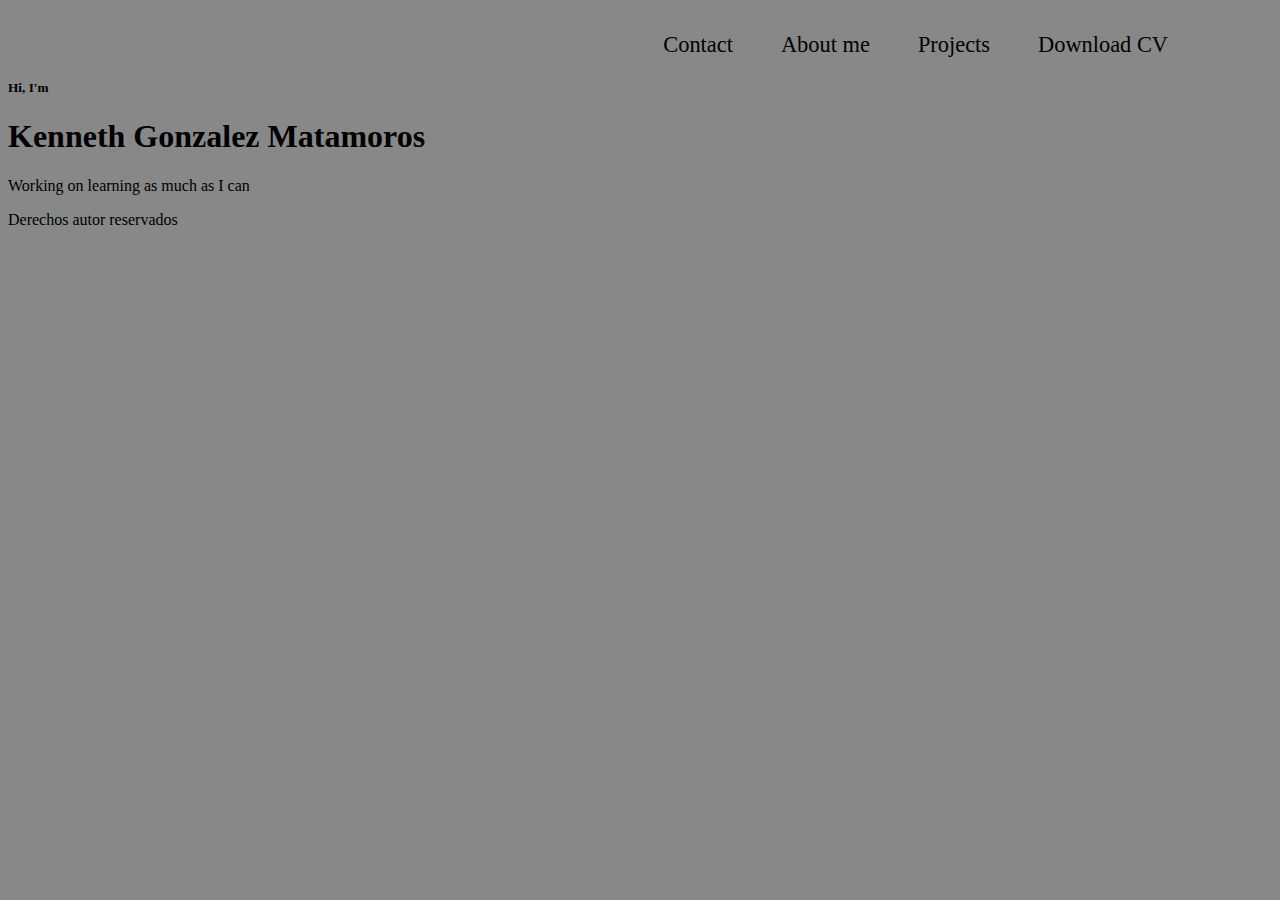
==== Index.html @ 4d4b711d "Creating the nav and ......" ====
<!DOCTYPE html>
<html lang="en">
  <head>
    <meta charset="UTF-8" />
    <meta name="viewport" content="width=device-width, initial-scale=1.0" />
    <title>Portfolio</title>
    <link rel="stylesheet" href="Styles,.css" />
  </head>
  <body>
    <header>
      <nav>
        <ul class="nav__ul">
          <li><a href="">Contact</a></li>
          <li><a href="">About me</a></li>
          <li><a href="">Projects</a></li>
          <li><a href="">Download CV</a></li>
        </ul>
      </nav>
    </header>
    <main>
      <div class="About__me">
        <h5>Hi, I'm</h5>
        <h1>Kenneth Gonzalez Matamoros</h1>
        <p>Working on learning as much as I can</p>
      </div>

      <!-- <div class="Skills">
        <h3>Skills</h3>
        <p>
          Lorem ipsum, dolor sit amet consectetur adipisicing elit. Excepturi
          atque quas pariatur deleniti obcaecati eveniet exercitationem,
          veritatis adipisci voluptatibus vero asperiores, harum temporibus
          iusto incidunt saepe, necessitatibus maxime! Quaerat, impedit.
        </p>
      </div>
      <div class="Projects">
        <h3>Projects</h3>
        <p>
          Lorem ipsum dolor sit amet consectetur adipisicing elit. Omnis a qui
          quidem error veritatis debitis recusandae quam. Nesciunt perferendis
          unde cupiditate? Praesentium voluptatibus, aliquam soluta nulla amet
          repellat reprehenderit eos.
        </p>
      </div> -->
    </main>

    <footer>
      <p>Derechos autor reservados</p>
    </footer>
  </body>
</html>
---- Styles,.css ----
body {
  background-color: #888;
  min-width: 80em;
}

nav {
  margin: 2em 10em 0 0;
}
ul {
  display: flex;
  gap: 3em;
  width: 100%;
  justify-content: end;
}
li {
  list-style: none;
  font-size: 1.4em;
}

a {
  text-decoration: none;
  color: black;
}
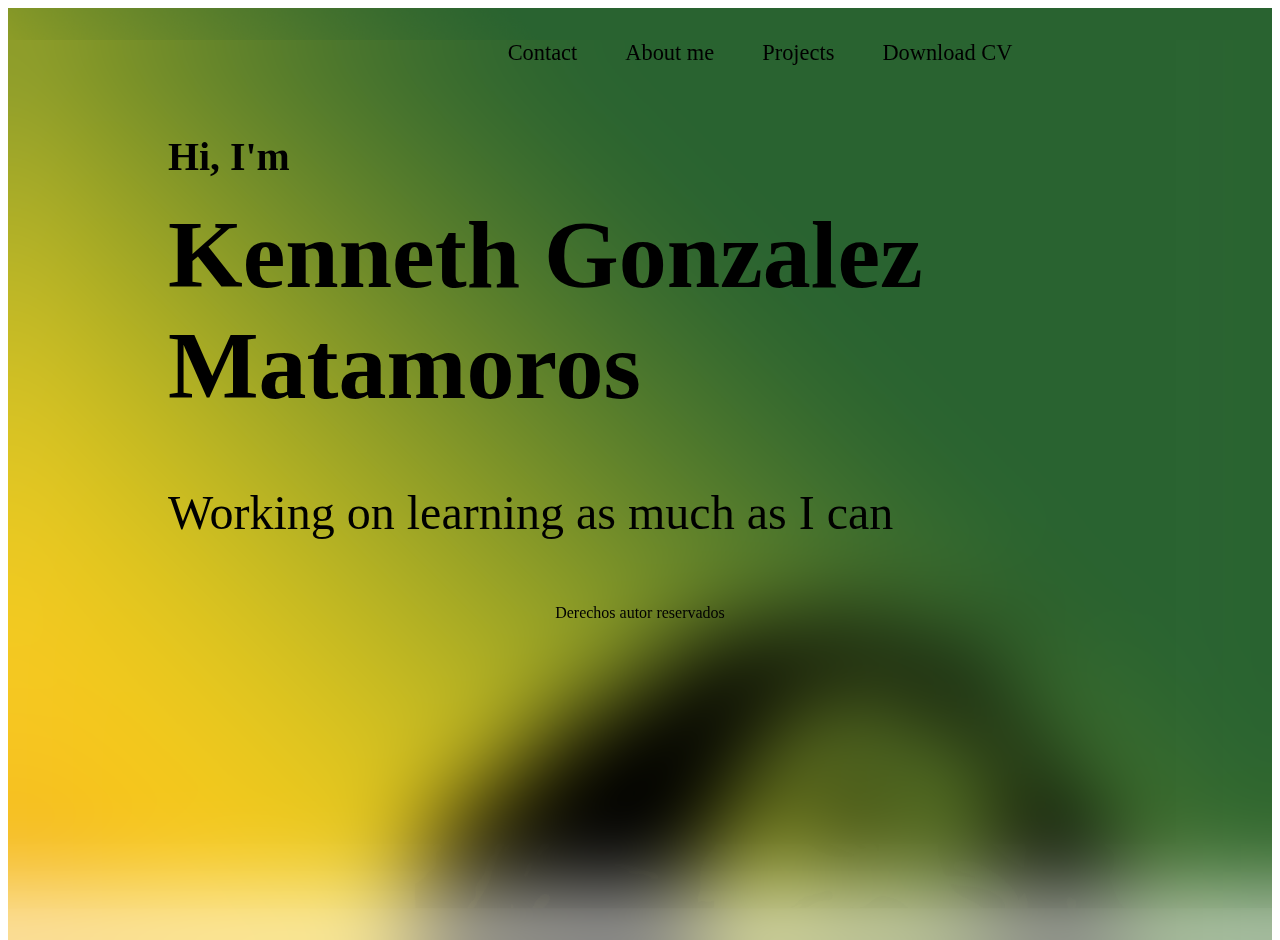
==== commit e2d4973e: "Testing back-grounds" ====
--- a/Index.html
+++ b/Index.html
@@ -7,24 +7,26 @@
     <link rel="stylesheet" href="Styles,.css" />
   </head>
   <body>
-    <header>
-      <nav>
-        <ul class="nav__ul">
-          <li><a href="">Contact</a></li>
-          <li><a href="">About me</a></li>
-          <li><a href="">Projects</a></li>
-          <li><a href="">Download CV</a></li>
-        </ul>
-      </nav>
-    </header>
-    <main>
-      <div class="About__me">
-        <h5>Hi, I'm</h5>
-        <h1>Kenneth Gonzalez Matamoros</h1>
-        <p>Working on learning as much as I can</p>
-      </div>
+    <div class="Back__ground">
+      <div class="Back__ground--Blur">
+        <header>
+          <nav>
+            <ul class="nav__ul">
+              <li><a href="">Contact</a></li>
+              <li><a href="">About me</a></li>
+              <li><a href="">Projects</a></li>
+              <li><a href="">Download CV</a></li>
+            </ul>
+          </nav>
+        </header>
+        <main>
+          <div class="About__me">
+            <h5>Hi, I'm</h5>
+            <h1>Kenneth Gonzalez <br />Matamoros</h1>
+            <p>Working on learning as much as I can</p>
+          </div>
 
-      <!-- <div class="Skills">
+          <!-- <div class="Skills">
         <h3>Skills</h3>
         <p>
           Lorem ipsum, dolor sit amet consectetur adipisicing elit. Excepturi
@@ -42,10 +44,12 @@
           repellat reprehenderit eos.
         </p>
       </div> -->
-    </main>
+        </main>
 
-    <footer>
-      <p>Derechos autor reservados</p>
-    </footer>
+        <footer>
+          <p>Derechos autor reservados</p>
+        </footer>
+      </div>
+    </div>
   </body>
 </html>
--- a/Styles,.css
+++ b/Styles,.css
@@ -1,8 +1,28 @@
 body {
-  background-color: #888;
-  min-width: 80em;
+  min-width: 55em;
+  display: flex;
+  flex-direction: column;
+  min-height: 100vh;
+  display: grid;
+  grid-template-rows: 100px 3fr 1fr 1fr;
 }
 
+/* BACKGROUND */
+
+.Back__ground {
+  width: 100%;
+  height: 100vh;
+  position: relative;
+  background: url("Imagenes/FondoBobMarley.png") no-repeat, center;
+  background-size: cover;
+}
+
+.Back__ground--Blur {
+  width: 100%;
+  height: 100vh;
+  backdrop-filter: blur(3rem);
+}
+/* ----------------NAV-------------- */
 nav {
   margin: 2em 10em 0 0;
 }
@@ -10,7 +30,8 @@
   display: flex;
   gap: 3em;
   width: 100%;
-  justify-content: end;
+  justify-content: center;
+  margin: 0 0 0 10em;
 }
 li {
   list-style: none;
@@ -21,3 +42,30 @@
   text-decoration: none;
   color: black;
 }
+
+/* ------------------MAIN-------------- */
+
+main {
+  display: flex;
+  align-items: center;
+  margin-left: 10em;
+}
+/* ----------------ABOUT ME--------------------- */
+
+.About__me {
+  font-size: 3em;
+}
+
+h1 {
+  margin-right: 2em;
+  margin-top: 0.2em;
+}
+h5 {
+  margin-bottom: 0;
+}
+
+/* ----------------FOOTER-------------- */
+footer {
+  margin-top: auto;
+  text-align: center;
+}
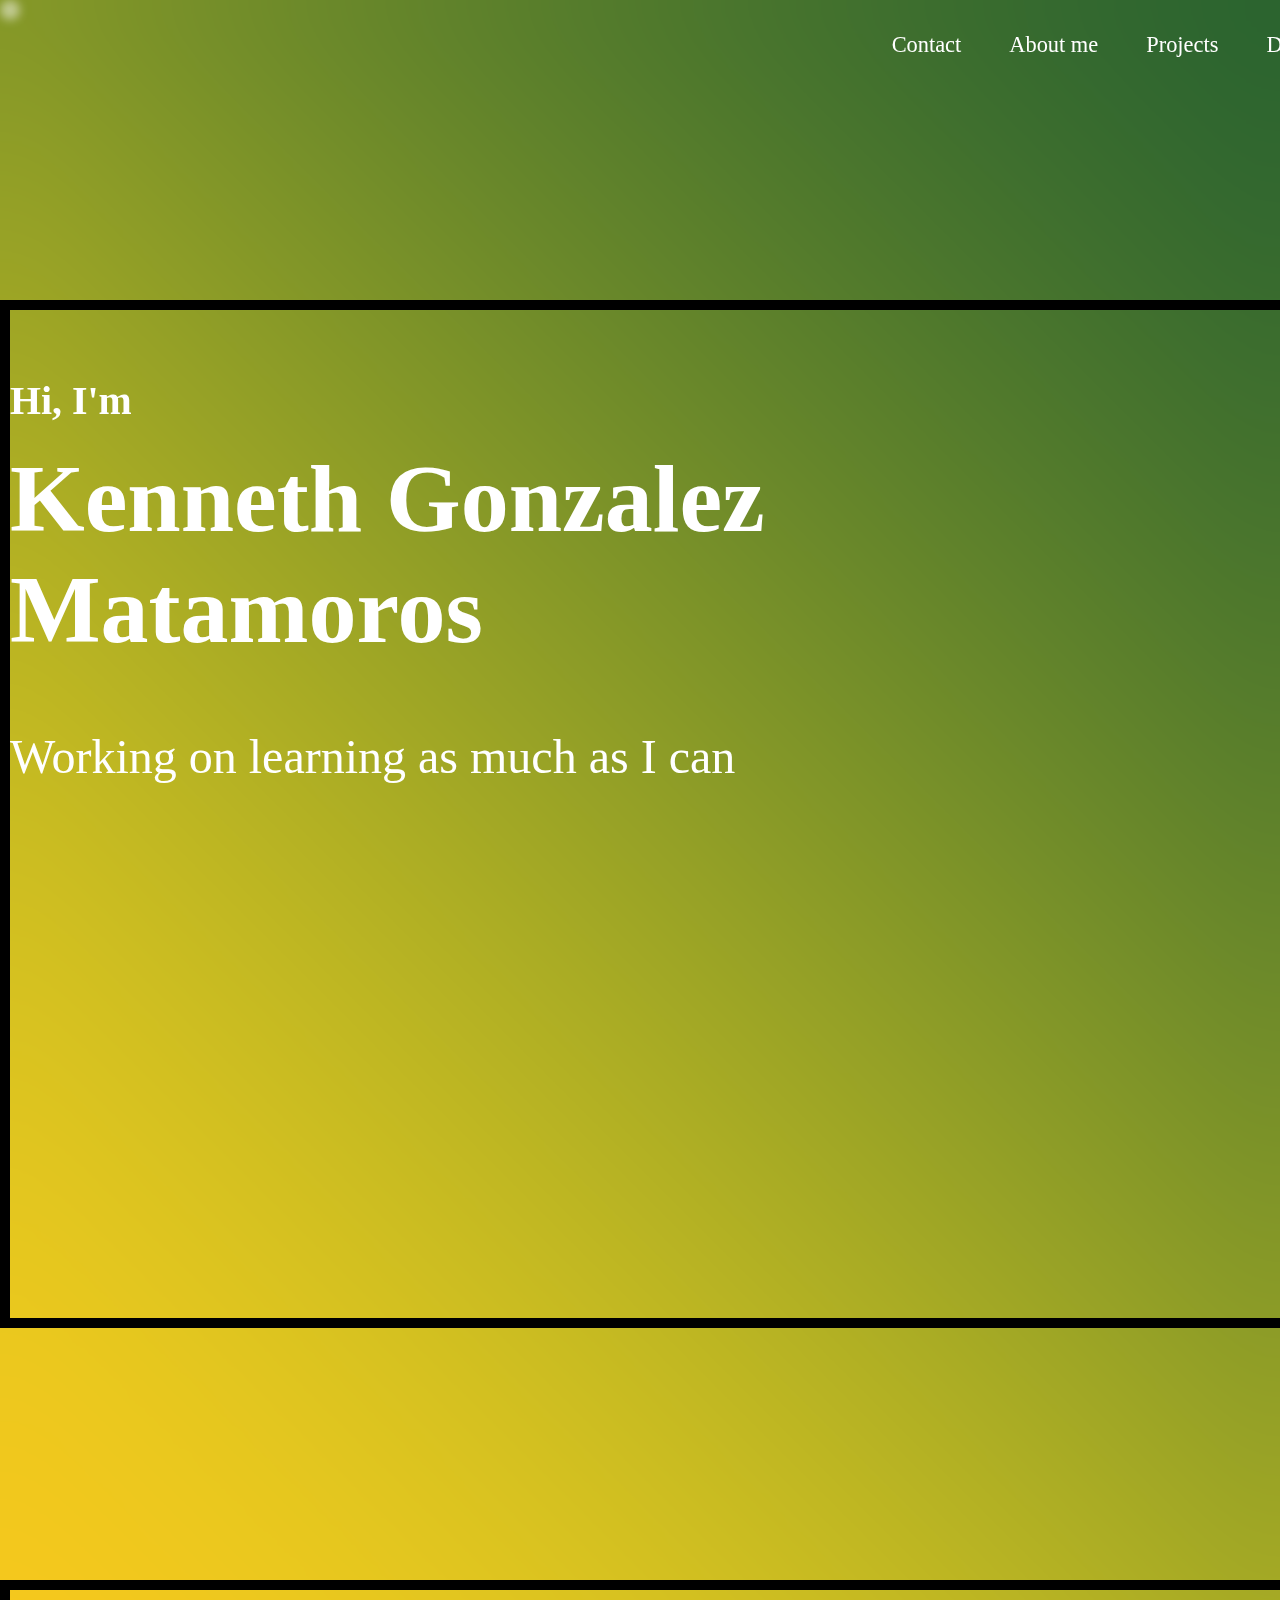
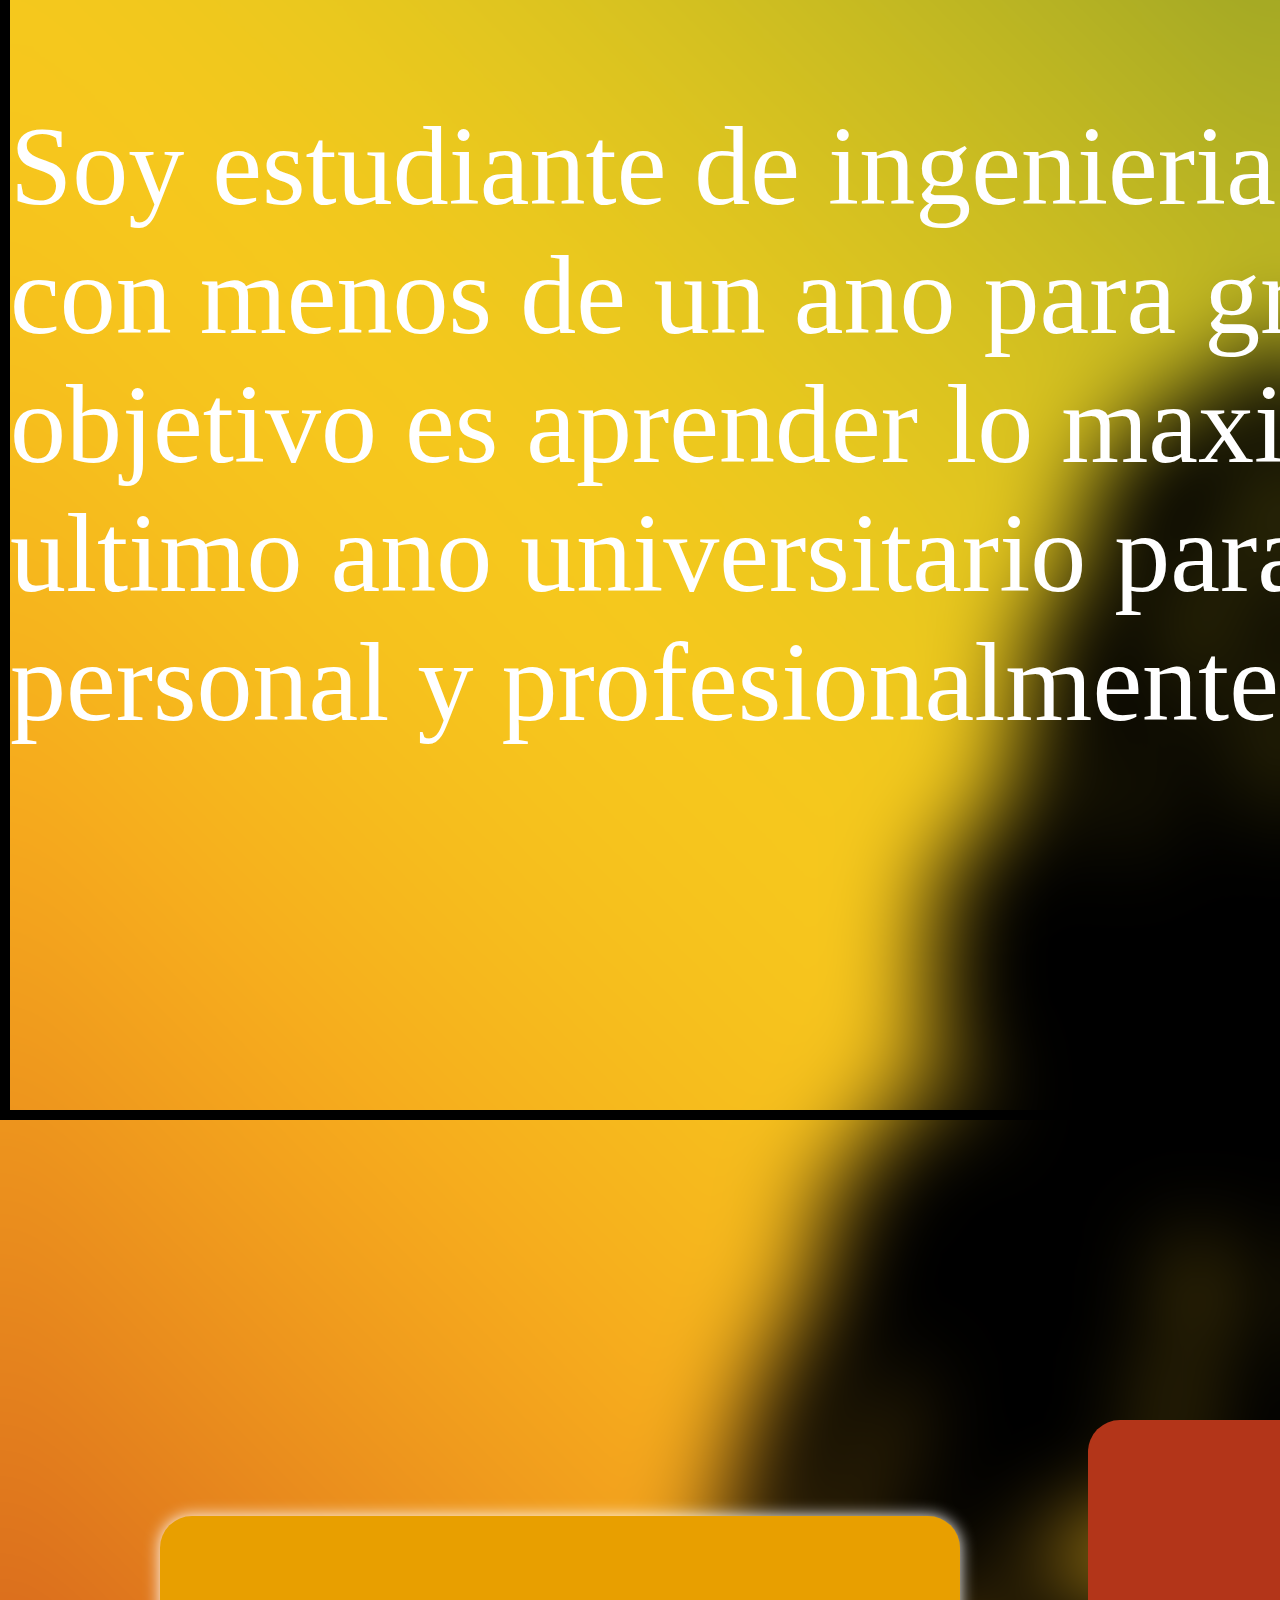
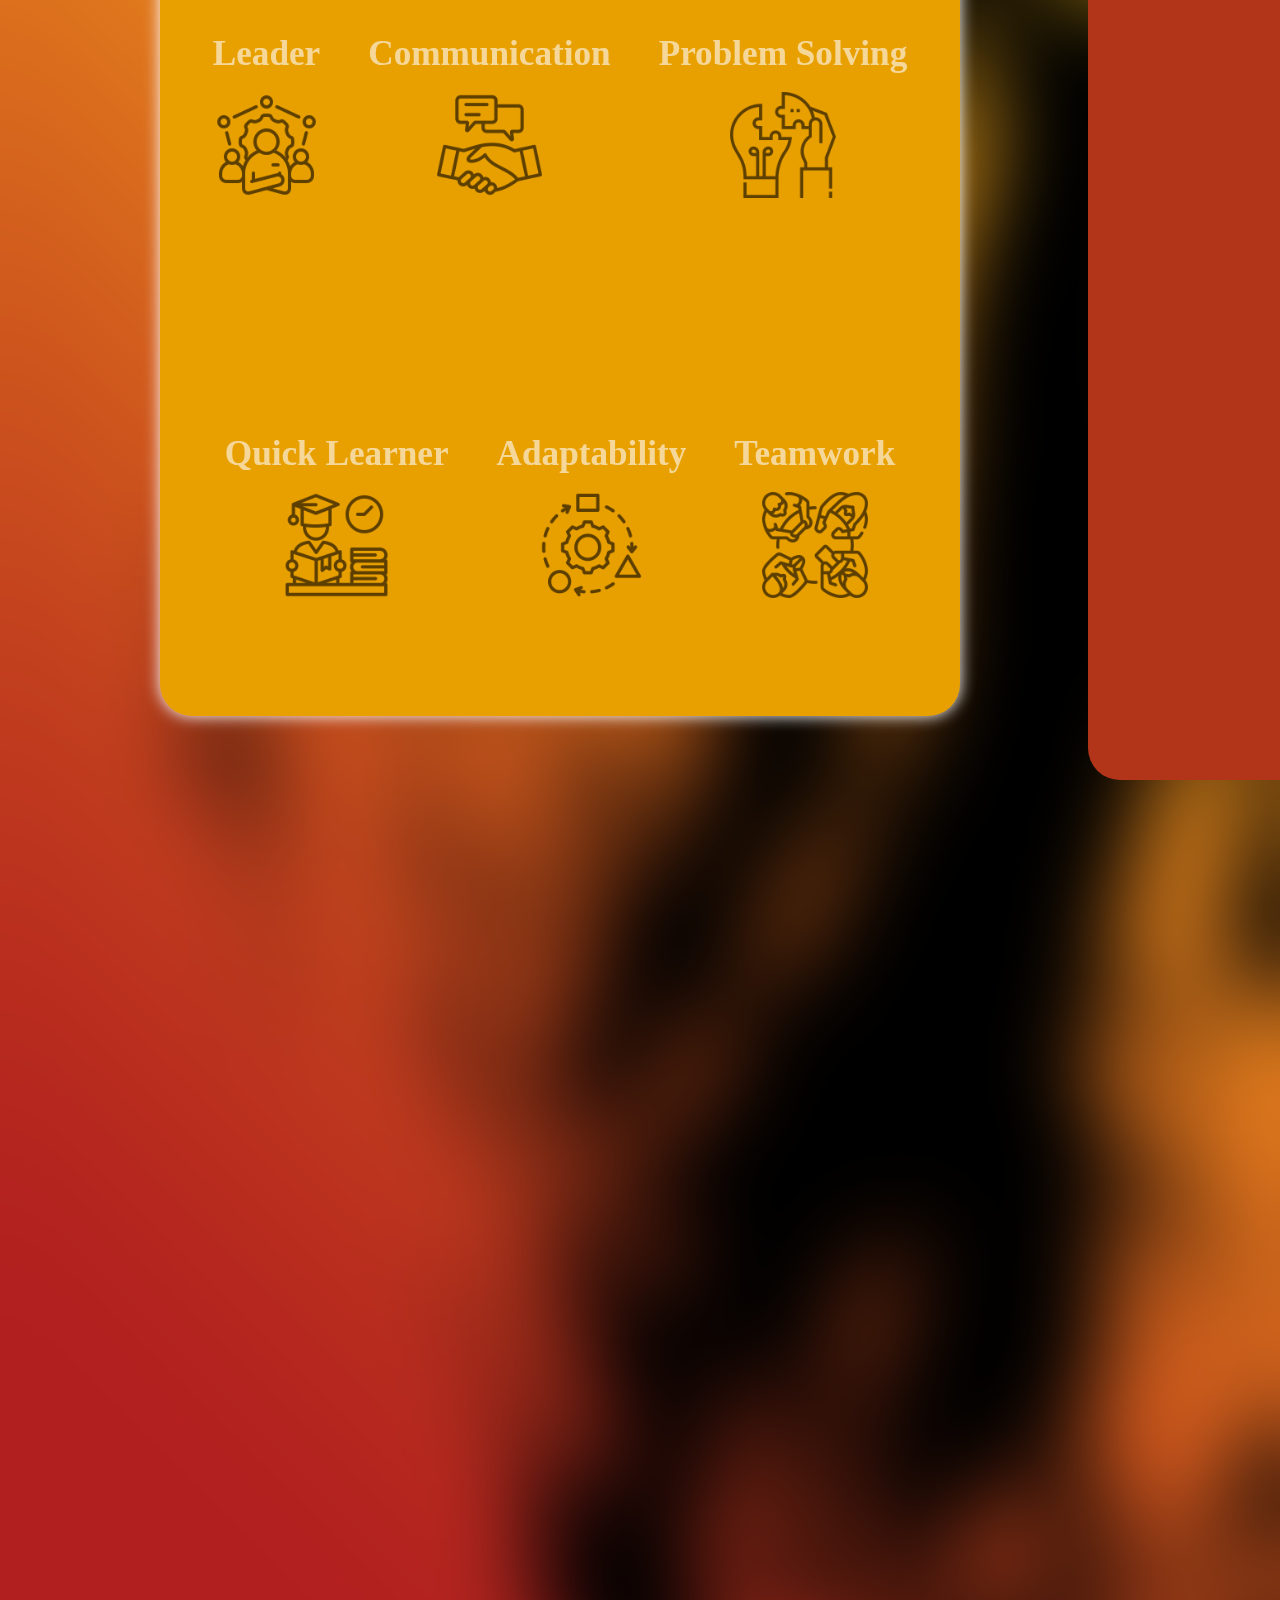
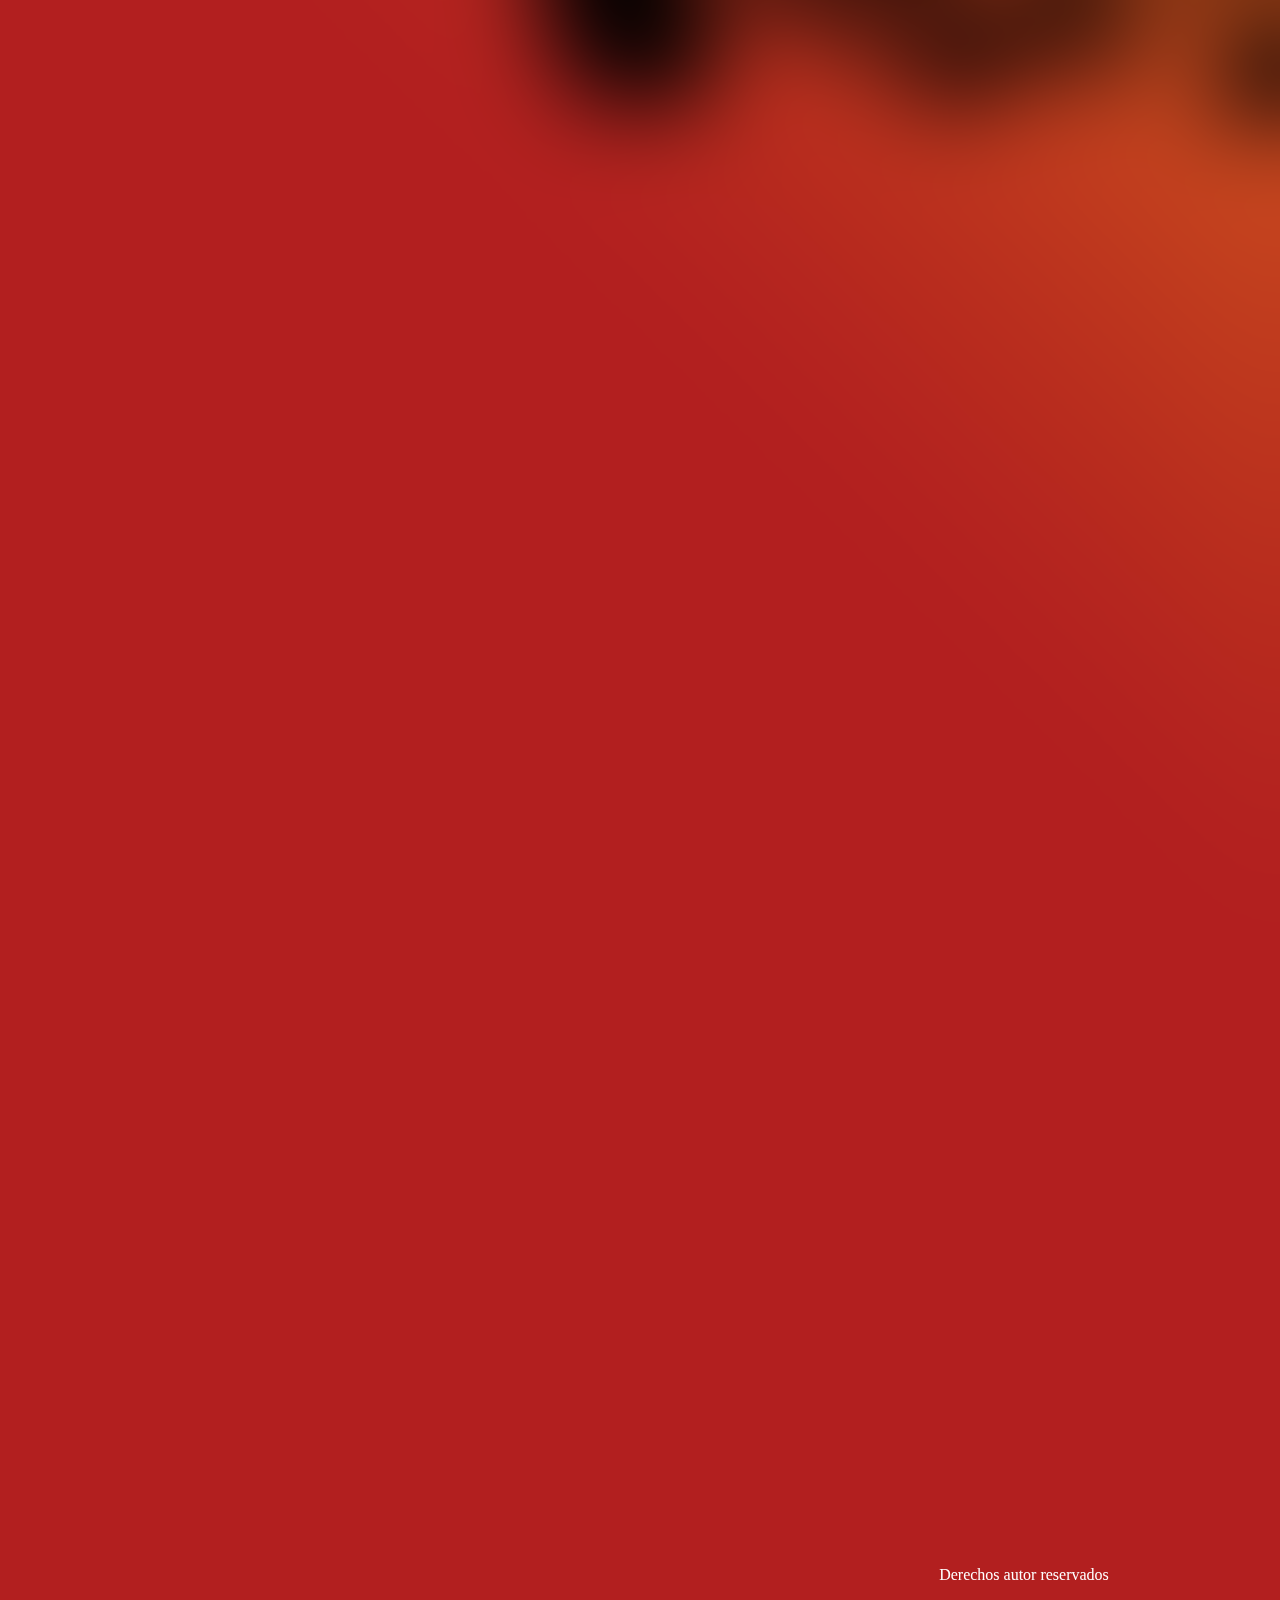
==== commit 801f2547: "Some style" ====
--- a/Index.html
+++ b/Index.html
@@ -5,6 +5,7 @@
     <meta name="viewport" content="width=device-width, initial-scale=1.0" />
     <title>Portfolio</title>
     <link rel="stylesheet" href="Styles,.css" />
+    <script src="Script.Js"></script>
   </head>
   <body>
     <div class="Back__ground">
@@ -19,37 +20,68 @@
             </ul>
           </nav>
         </header>
-        <main>
+        <section class="About__me--section">
           <div class="About__me">
             <h5>Hi, I'm</h5>
             <h1>Kenneth Gonzalez <br />Matamoros</h1>
             <p>Working on learning as much as I can</p>
           </div>
+        </section>
+        <section class="Description__section">
+          <div class="Description">
+            <p>
+              Soy estudiante de ingenieria en informarica con menos de un ano
+              para graduarme. Mi objetivo es aprender lo maximo posible este
+              ultimo ano universitario para poder crecer personal y
+              profesionalmente
+            </p>
+          </div>
+        </section>
 
-          <!-- <div class="Skills">
-        <h3>Skills</h3>
-        <p>
-          Lorem ipsum, dolor sit amet consectetur adipisicing elit. Excepturi
-          atque quas pariatur deleniti obcaecati eveniet exercitationem,
-          veritatis adipisci voluptatibus vero asperiores, harum temporibus
-          iusto incidunt saepe, necessitatibus maxime! Quaerat, impedit.
-        </p>
-      </div>
-      <div class="Projects">
-        <h3>Projects</h3>
-        <p>
-          Lorem ipsum dolor sit amet consectetur adipisicing elit. Omnis a qui
-          quidem error veritatis debitis recusandae quam. Nesciunt perferendis
-          unde cupiditate? Praesentium voluptatibus, aliquam soluta nulla amet
-          repellat reprehenderit eos.
-        </p>
-      </div> -->
-        </main>
+        <section class="Skills__section">
+          <div class="Soft__skills">
+            <ul>
+              <li>Leader <img src="/Imagenes/team-leader.png" alt="" /></li>
+              <li>
+                Communication <img src="Imagenes/negotiation.png" alt="" />
+              </li>
+              <li>
+                Problem Solving
+                <img src="Imagenes/problem-solving-skills.png" alt="" />
+              </li>
+            </ul>
+            <ul>
+              <li>
+                Quick Learner <img src="Imagenes/undergraduate.png" alt="" />
+              </li>
+              <li>Adaptability <img src="Imagenes/adaptation.png" alt="" /></li>
+              <li>Teamwork <img src="Imagenes/meeting.png" alt="" /></li>
+            </ul>
+          </div>
+          <div class="Hard__skills">
+            <ul>
+              <li></li>
+              <li></li>
+              <li></li>
+              <li></li>
+              <li></li>
+              <li></li>
+              <li></li>
+              <li></li>
+              <li></li>
+              <li></li>
+            </ul>
+          </div>
+        </section>
 
         <footer>
           <p>Derechos autor reservados</p>
         </footer>
       </div>
     </div>
+    <body>
+      <!-- Otros elementos de tu página -->
+      <div id="blurPointer"></div>
+    </body>
   </body>
 </html>
--- a/Styles,.css
+++ b/Styles,.css
@@ -1,26 +1,39 @@
+
 body {
-  min-width: 55em;
   display: flex;
   flex-direction: column;
+  min-width: 55em;
   min-height: 100vh;
-  display: grid;
-  grid-template-rows: 100px 3fr 1fr 1fr;
+  overflow-x: hidden;
+  overflow-y: scroll; /* Habilita el scroll vertical */
+  scroll-snap-type: y mandatory; /* Configura el scroll snap */
+  margin: 0;
+  padding: 0;
+  height: 400em;
+}
+*{
+  color: #ffffff;
 }
 
 /* BACKGROUND */
 
 .Back__ground {
+    position: relative;
   width: 100%;
-  height: 100vh;
-  position: relative;
-  background: url("Imagenes/FondoBobMarley.png") no-repeat, center;
+  height: 400em;
+  background: url("Imagenes/FondoBobMarley.png");
   background-size: cover;
 }
 
 .Back__ground--Blur {
+  display: grid;
+  grid-template-rows: 300px 80em 90em 1fr 1fr;
+  position: absolute; 
+  top: 0;
+  left: 0;
   width: 100%;
-  height: 100vh;
-  backdrop-filter: blur(3rem);
+  height: 400em;
+  backdrop-filter: blur(3rem);/
 }
 /* ----------------NAV-------------- */
 nav {
@@ -40,16 +53,113 @@
 
 a {
   text-decoration: none;
-  color: black;
+  color: #ffffff;
 }
 
-/* ------------------MAIN-------------- */
+/* ------------Section about me -------- */
+.About__me--section{
+border: solid 10px black;
+ scroll-snap-align: start; /* Alinea el inicio de cada sección */
+height: 63em;
+}
+/* ---------Section Description ------- */
 
-main {
+.Description__section{
+  font-size: 7em;
+   scroll-snap-align: start; /* Alinea el inicio de cada sección */
+  height: 10em;
+  border: solid 10px black;
+}
+/* ---------Skills Description ------- */
+
+
+
+/* ------SOFT SKILLS */
+.Skills__section{
+display: grid;
+ scroll-snap-align: start; /* Alinea el inicio de cada sección */
+grid-template-columns: 1fr 1fr;
+height: 60em;
+gap: 5em;
+}
+
+.Soft__skills{
+  display: grid;
+  grid-template-rows: 1fr 1fr;
+  background-color: #e89f00;
+  align-items: center;
+  margin: 6em 0 0 10em;
+  border-radius: 2em;
+  width: 50em; 
+  height: 50em;
+  box-shadow: #ffffff 0 0 1em;
+   transition: transform 0.5s ease-in-out, opacity 0.5s ease-in-out; /* Añade la transición */
+}
+.Soft__skills:hover {
+  opacity: 0.6;
+  transform: scale(1.1);
+  transition: 0.5s;
+  text-shadow: #ffffff 0 0 1em;
+}
+
+.Soft__skills ul{
+margin: 0;
+padding: 0;
+
+}
+
+.Soft__skills ul li {
   display: flex;
+  flex-direction: column;
   align-items: center;
-  margin-left: 10em;
+  margin: 0.5em 0; 
+  padding: 0;
+  font-size: 2.2em;
+   transition: transform 0.5s ease-in-out, background-color 0.5s ease-in-out, color 0.5s ease-in-out;
+   opacity: 0.6;
+   font-weight: 600;
 }
+.Soft__skills ul li:hover {
+  color: #ffffff;
+  transition: transform 0.5s ;
+  transform: scale(1.1);
+ opacity: 1;
+}
+
+.Soft__skills ul li img {
+  width: 3em;
+  height: auto; 
+  margin-top: 0.5em; 
+}
+
+.Soft__skills ul li span {
+  transition: color 0.5s ease-in-out;
+}
+
+/* ---------HARDSKILL------- */
+
+.Hard__skills {
+  display: flex;
+  flex-direction: row;
+  background-color:#b33519 ;
+  align-items: center;
+  justify-content: center;
+  margin-left: 3em;
+  border-radius: 2em;
+  width: 60em; /* Ajusta el ancho a 80em */
+  height: 60em; */
+
+
+}
+
+
+.Hard__skills:hover {
+  opacity: 0.6;
+  transform: scale(1.1);
+  transition: 0.5s;
+  text-shadow: #ffffff 0 0 1em;
+}
+
 /* ----------------ABOUT ME--------------------- */
 
 .About__me {
@@ -69,3 +179,18 @@
   margin-top: auto;
   text-align: center;
 }
+
+#blurPointer {
+ position: fixed; /* Cambia a fixed para que siga el cursor */
+  width: 20px;
+  height: 20px;
+  background-color: rgba(255, 255, 255, 0.5); /* Color blanco con opacidad */
+  border-radius: 50%; /* Hace que el div sea una bola */
+  pointer-events: none; /* Permite hacer clic a través del div */
+  filter: blur(5px); /* Aplica el efecto de desenfoque */
+  transition: width 0.2s ease, height 0.2s ease, filter 0.2s ease; /* Transiciones suaves */
+  z-index: 1000; /* Asegúrate de que esté por encima de otros elementos */
+}
+}
+
+
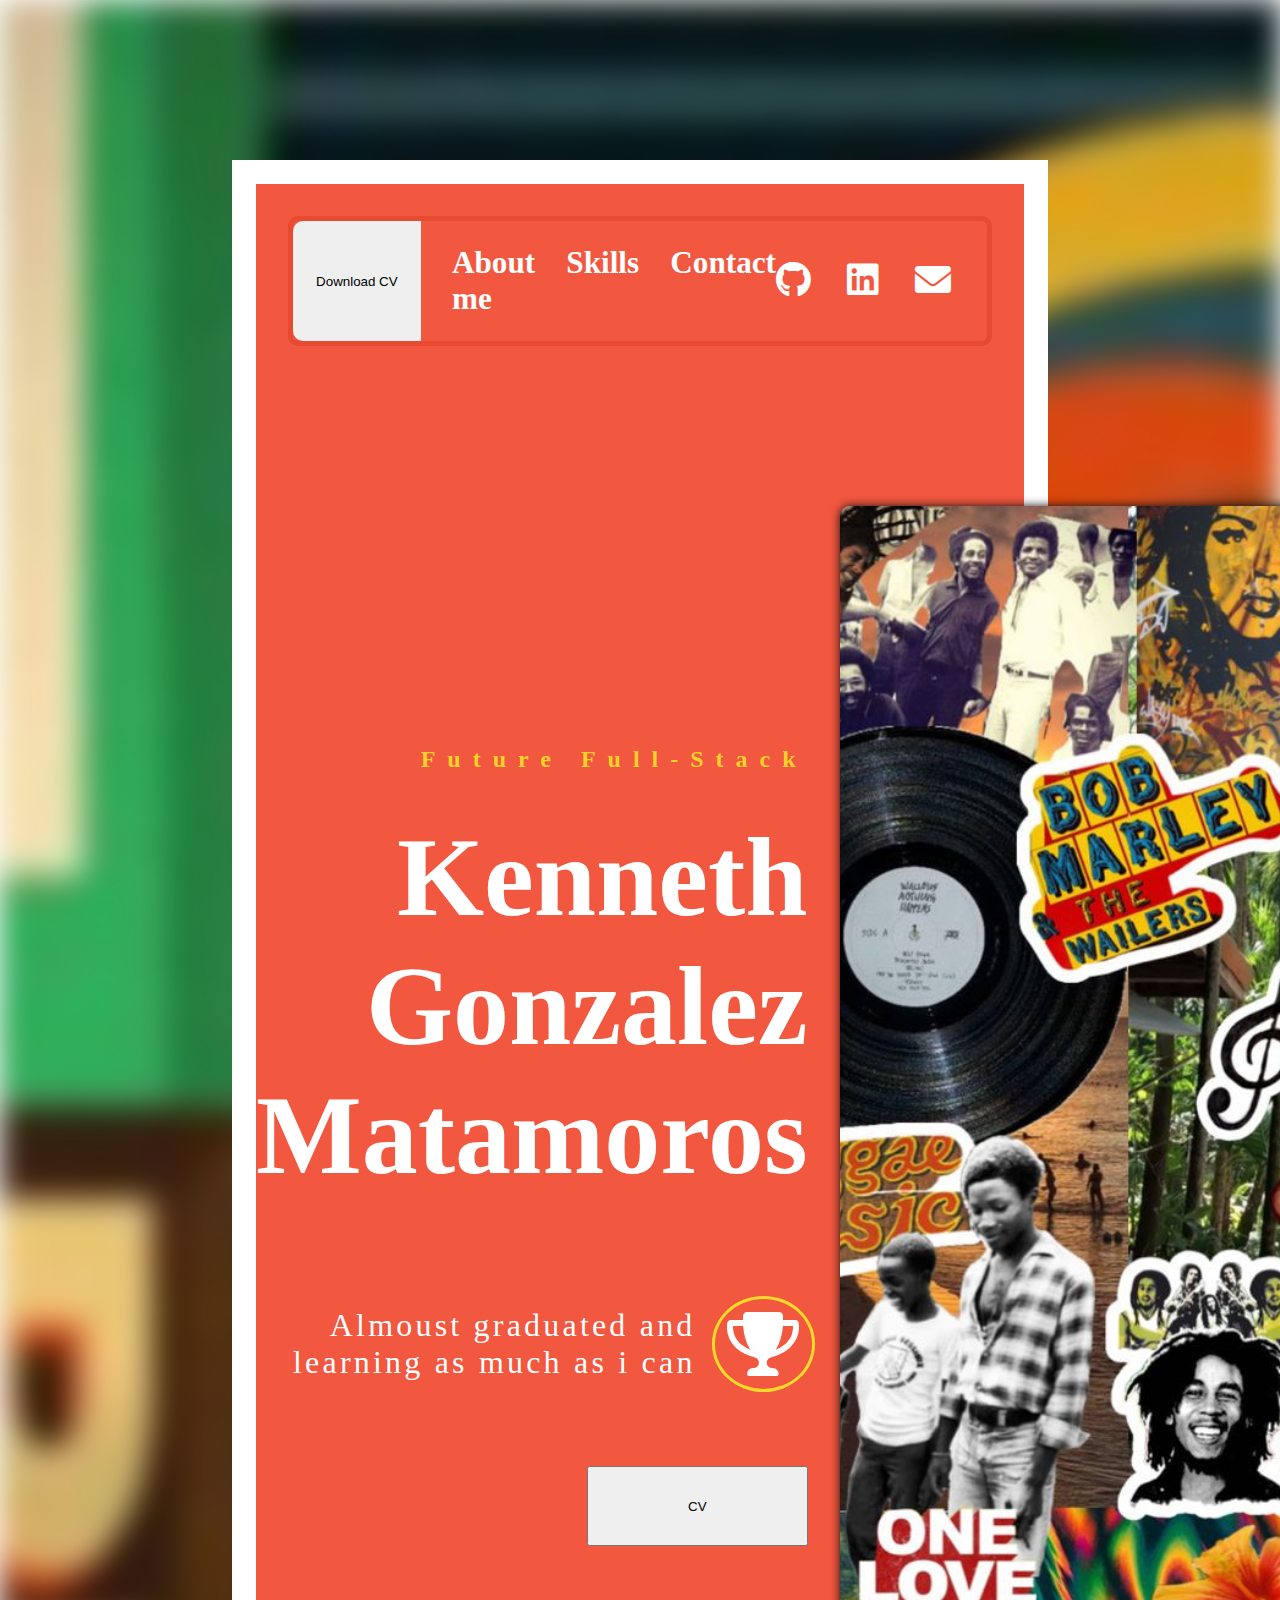
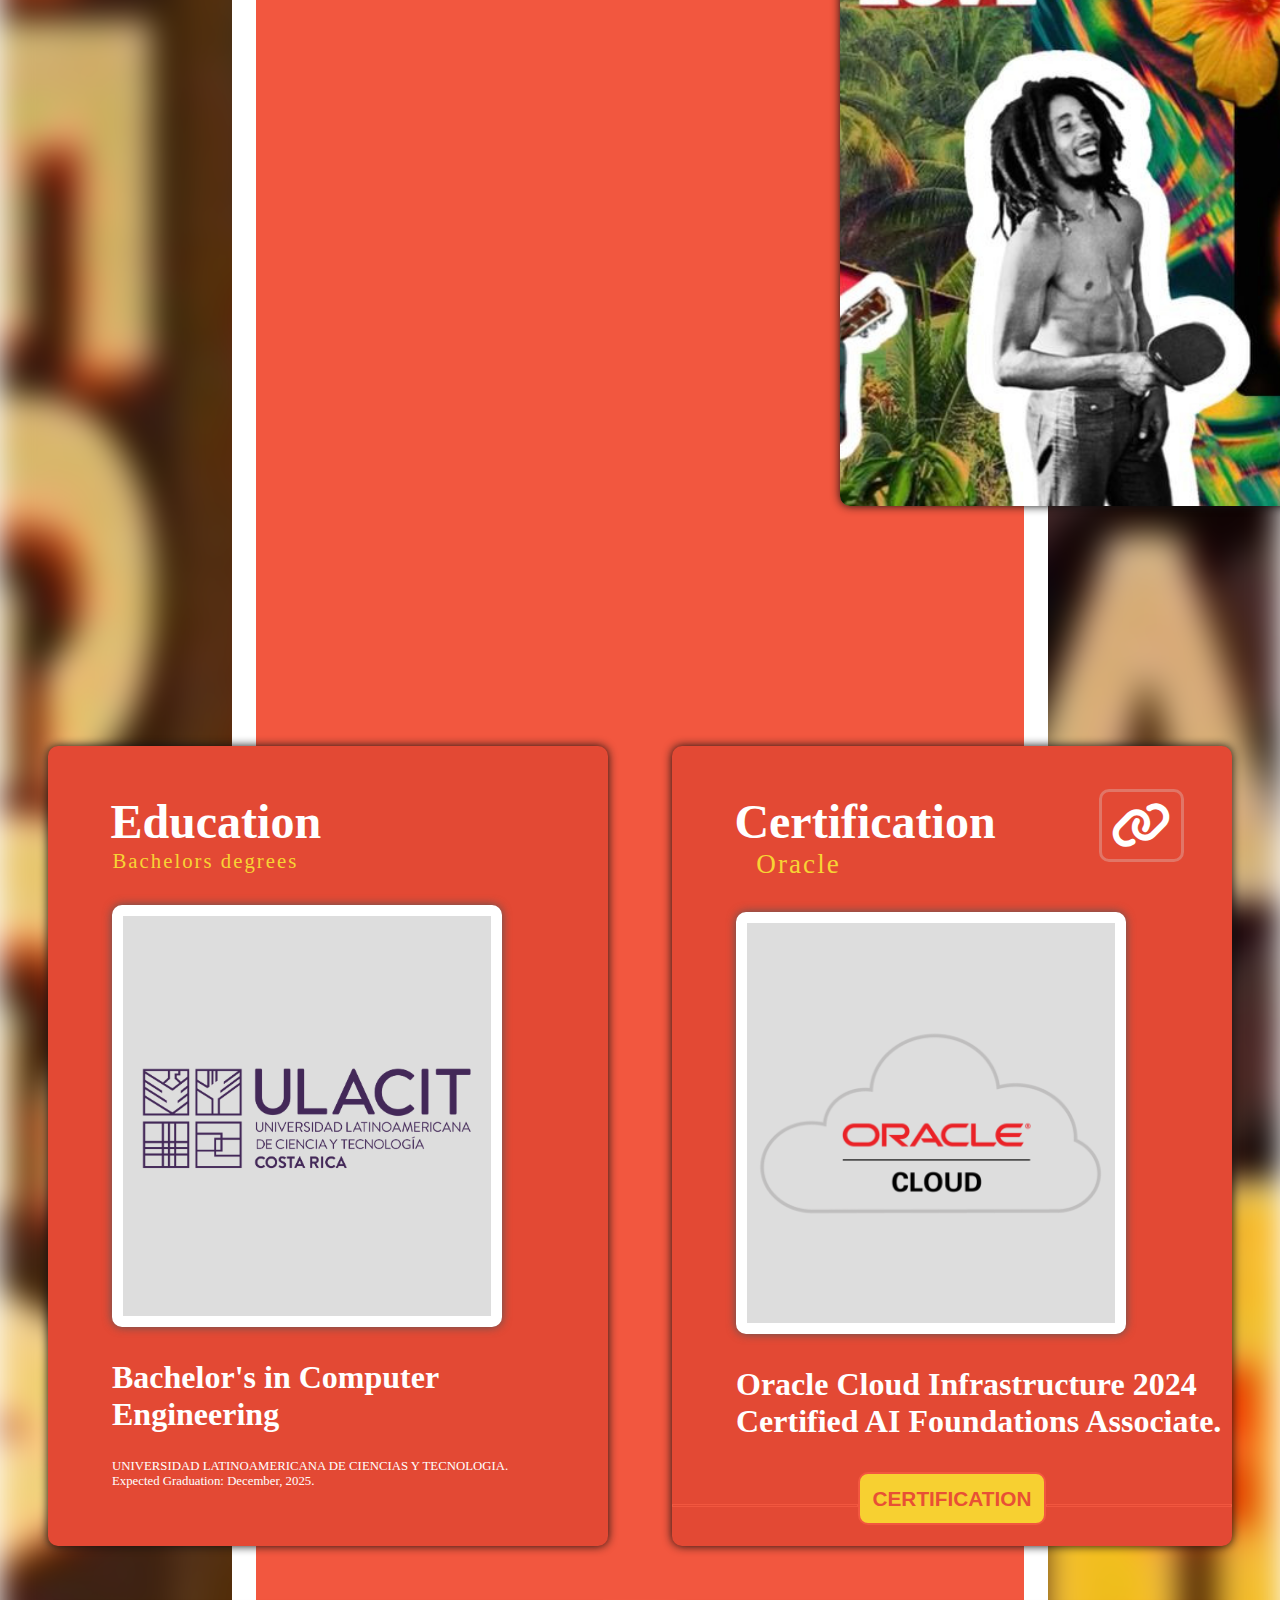
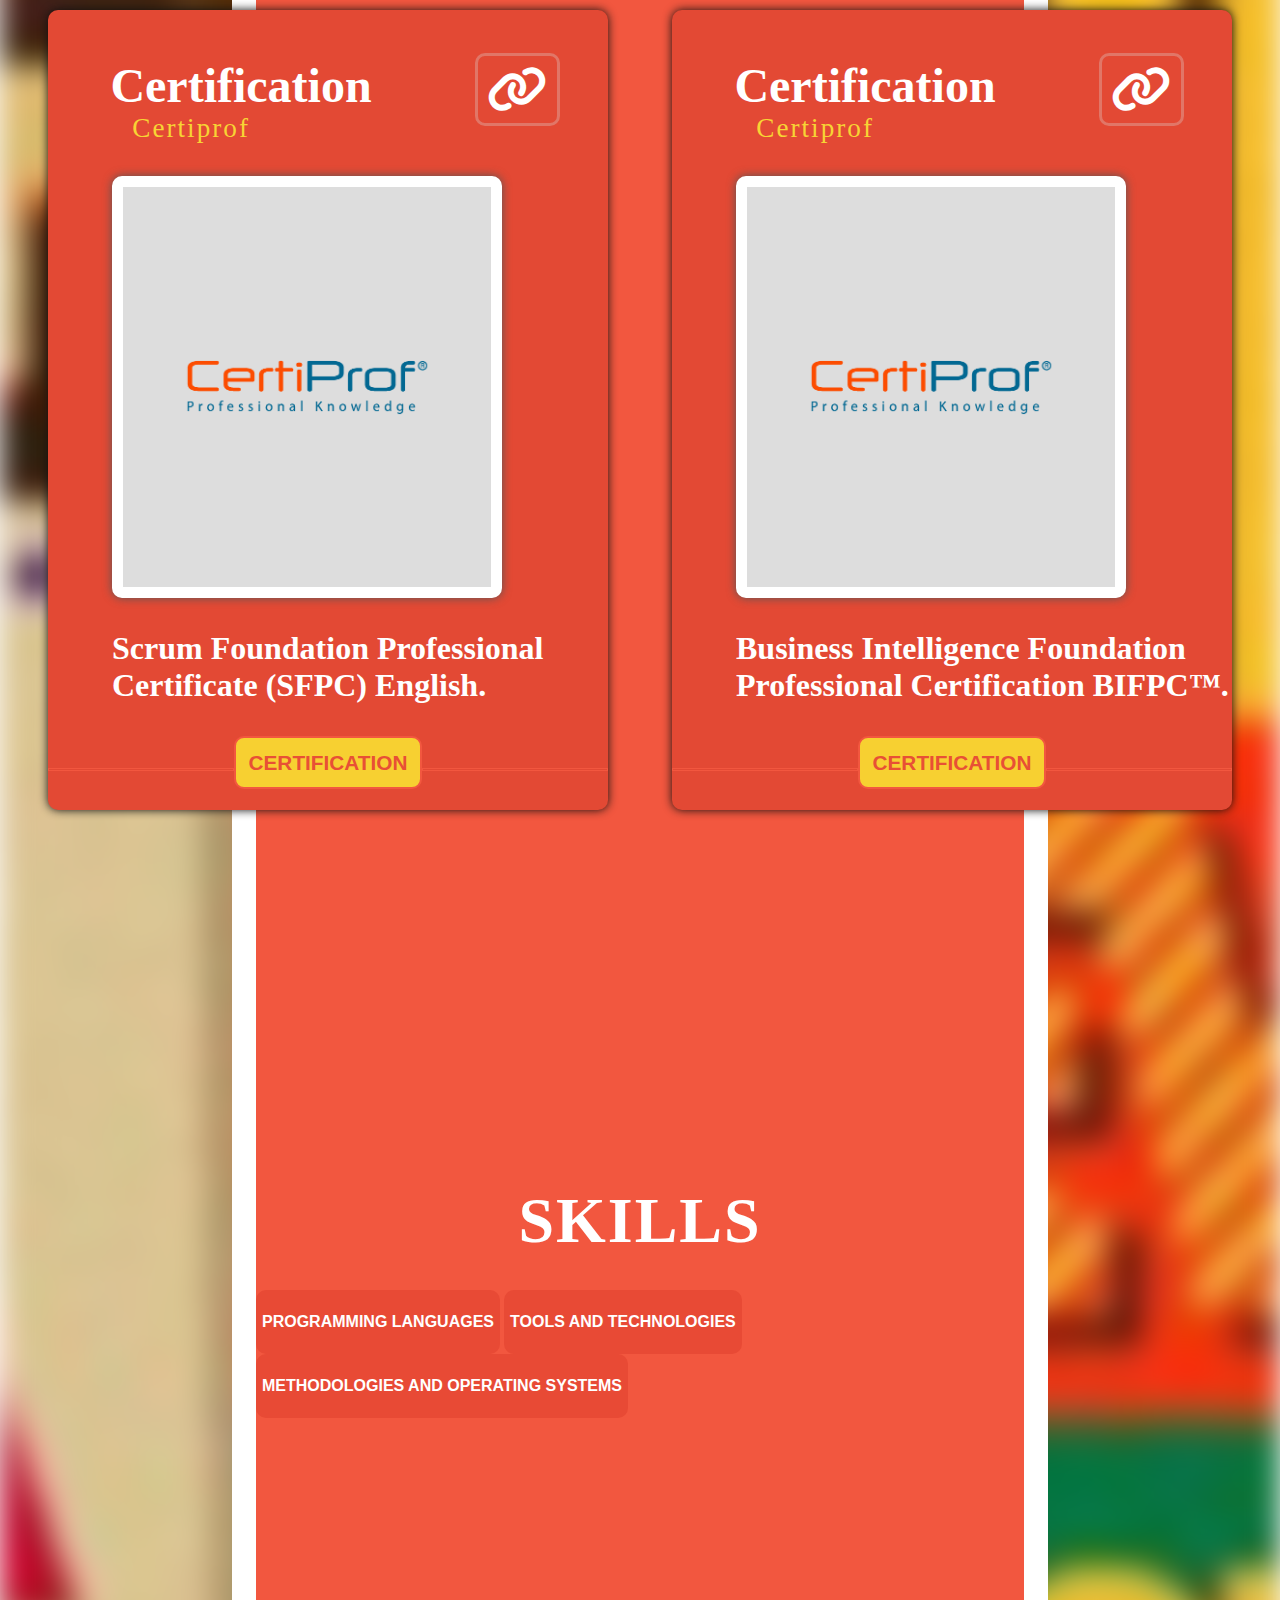
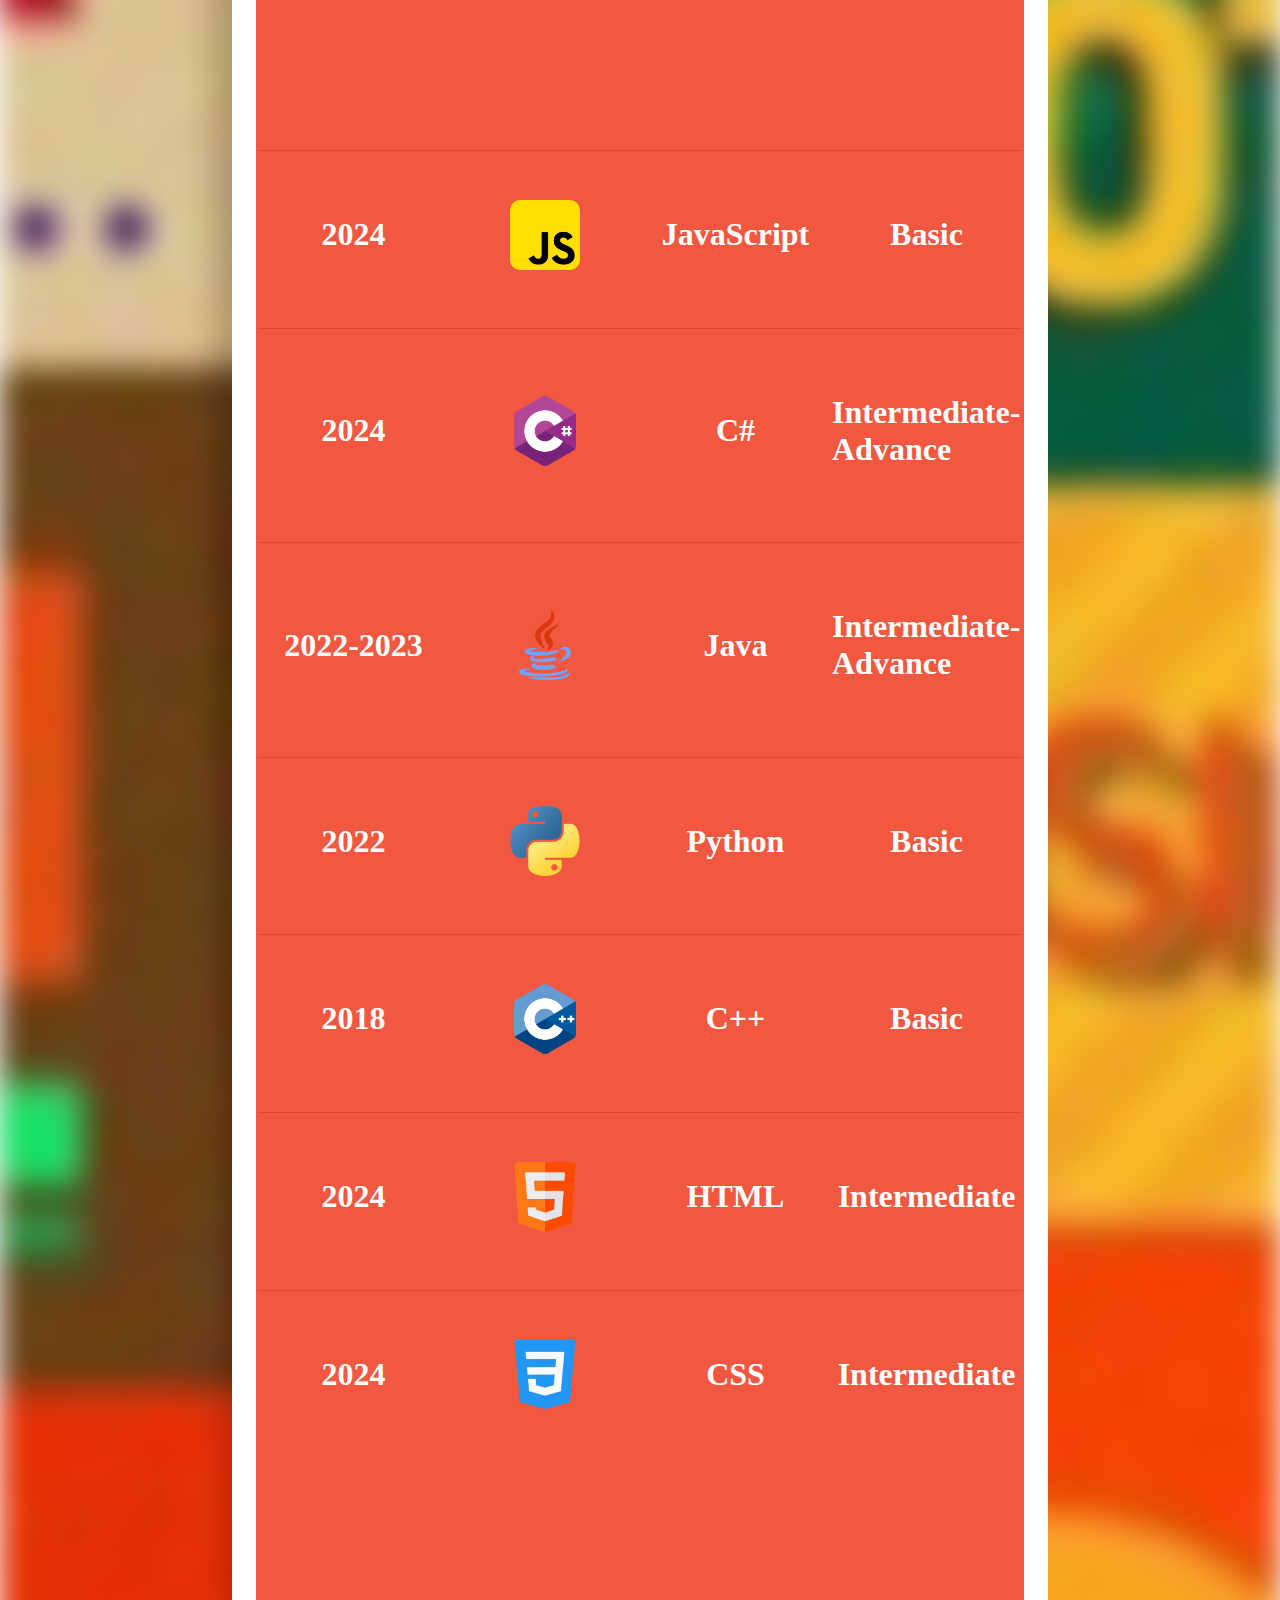
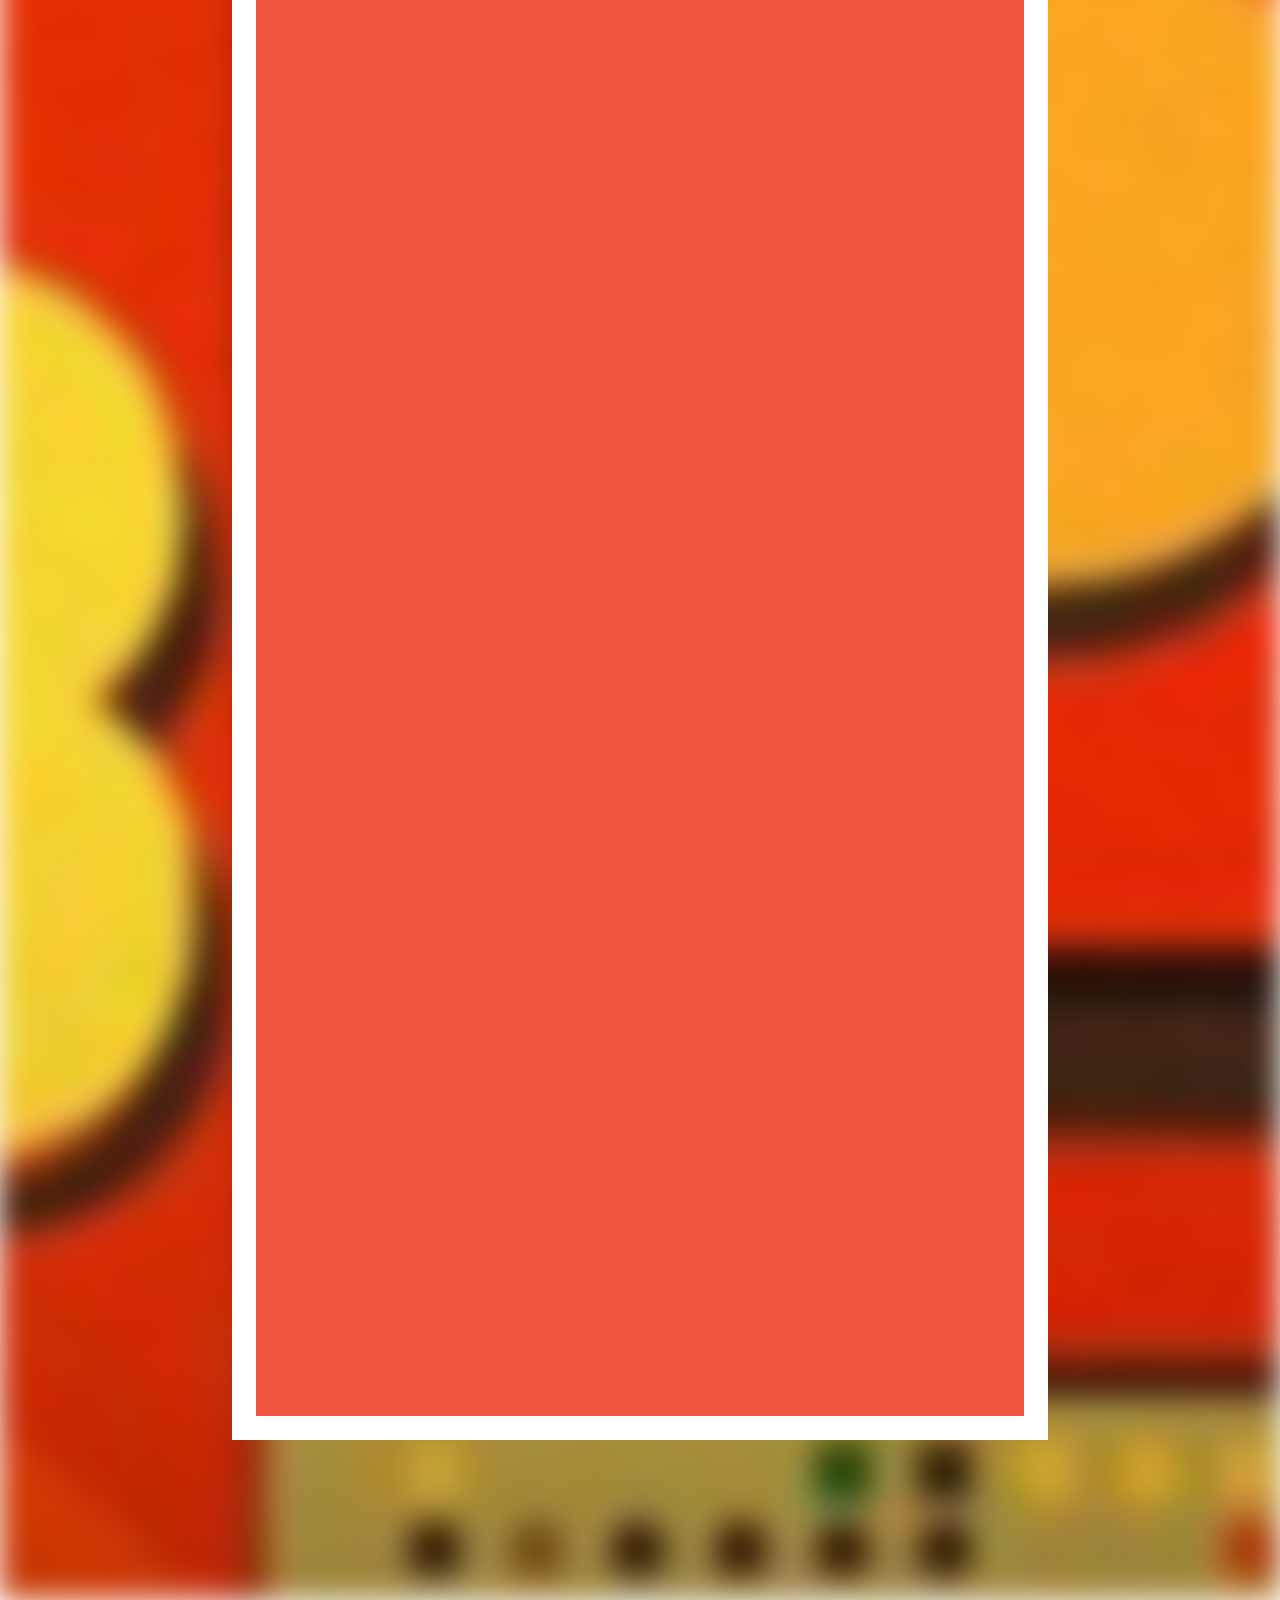
==== commit 2aeb1df2: "Changing everything" ====
--- a/Index.html
+++ b/Index.html
@@ -3,85 +3,193 @@
   <head>
     <meta charset="UTF-8" />
     <meta name="viewport" content="width=device-width, initial-scale=1.0" />
-    <title>Portfolio</title>
     <link rel="stylesheet" href="Styles,.css" />
+    <title>Document</title>
+    <link
+      href="https://cdnjs.cloudflare.com/ajax/libs/font-awesome/6.0.0/css/all.min.css"
+      rel="stylesheet"
+    />
     <script src="Script.Js"></script>
   </head>
   <body>
     <div class="Back__ground">
-      <div class="Back__ground--Blur">
+      <div class="Div__main">
         <header>
           <nav>
-            <ul class="nav__ul">
-              <li><a href="">Contact</a></li>
-              <li><a href="">About me</a></li>
-              <li><a href="">Projects</a></li>
-              <li><a href="">Download CV</a></li>
+            <button class="Buttom__CV--header">Download CV</button>
+            <ul class="Nav__menu">
+              <li>About me</li>
+              <li>Skills</li>
+              <li>Contact</li>
+            </ul>
+            <ul class="Nav__social">
+              <li><i class="fa-brands fa-github"></i></li>
+              <li><i class="fa-brands fa-linkedin"></i></li>
+              <li><i class="fa-solid fa-envelope"></i></li>
             </ul>
           </nav>
         </header>
-        <section class="About__me--section">
-          <div class="About__me">
-            <h5>Hi, I'm</h5>
-            <h1>Kenneth Gonzalez <br />Matamoros</h1>
-            <p>Working on learning as much as I can</p>
+        <section class="Section__aboutme">
+          <div class="Div__Section__aboutme">
+            <div class="Div__aboutme--info">
+              <h5>Future Full-Stack</h5>
+              <h1>Kenneth <br />Gonzalez Matamoros</h1>
+              <div class="Div__aboutme--text">
+                <div>
+                  <p>
+                    Almoust graduated and <br />
+                    learning as much as i can
+                  </p>
+                </div>
+                <div><i class="fa-solid fa-trophy"></i></div>
+              </div>
+              <button class="Buttom__CV">CV</button>
+            </div>
+            <div class="img__aboutme"></div>
           </div>
         </section>
-        <section class="Description__section">
-          <div class="Description">
-            <p>
-              Soy estudiante de ingenieria en informarica con menos de un ano
-              para graduarme. Mi objetivo es aprender lo maximo posible este
-              ultimo ano universitario para poder crecer personal y
-              profesionalmente
-            </p>
+        <section class="Section__education">
+          <div class="Div__education">
+            <div class="Div__education--info">
+              <h3>Education</h3>
+              <p class="Bachelor">Bachelors degrees</p>
+              <div class="img__education"></div>
+              <h4>Bachelor's in Computer Engineering</h4>
+              <p class="universidad">
+                UNIVERSIDAD LATINOAMERICANA DE CIENCIAS Y TECNOLOGIA.
+                <br />Expected Graduation: December, 2025.
+              </p>
+            </div>
+            <div class="Div__certifications">
+              <div class="Div__certifications--oracle">
+                <div class="testing">
+                  <div>
+                    <h3>Certification</h3>
+                    <p class="oracle">Oracle</p>
+                  </div>
+                  <div class="i_link">
+                    <i class="fa-solid fa-link"></i>
+                  </div>
+                </div>
+                <div class="img_certification--oracle"></div>
+                <h4>
+                  Oracle Cloud Infrastructure 2024 Certified AI Foundations
+                  Associate.
+                </h4>
+                <div class="div__buttom--oracle">
+                  <div></div>
+                  <button class="button__oracle">CERTIFICATION</button>
+                  <div></div>
+                </div>
+              </div>
+            </div>
+            <div class="Div__certifications--certiprof">
+              <div class="testing1">
+                <div>
+                  <h3>Certification</h3>
+                  <p class="certiprof">Certiprof</p>
+                </div>
+                <div class="i_link1">
+                  <i class="fa-solid fa-link"></i>
+                </div>
+              </div>
+              <div class="img_certification--certiprof"></div>
+              <h4>Scrum Foundation Professional Certificate (SFPC) English.</h4>
+              <div class="div__buttom--certiprof">
+                <div></div>
+                <button class="button__certiprof">CERTIFICATION</button>
+                <div></div>
+              </div>
+            </div>
+            <div class="Div__certifications--certiprof2">
+              <div class="testing2">
+                <div>
+                  <h3>Certification</h3>
+                  <p class="certiprof">Certiprof</p>
+                </div>
+                <div class="i_link2">
+                  <i class="fa-solid fa-link"></i>
+                </div>
+              </div>
+              <div class="img_certification--certiprof2"></div>
+              <h4>
+                Business Intelligence Foundation Professional Certification
+                BIFPC™.
+              </h4>
+              <div class="div__buttom--certiprof2">
+                <div></div>
+                <button class="button__certiprof2">CERTIFICATION</button>
+                <div></div>
+              </div>
+            </div>
           </div>
         </section>
+        <section class="Section__Skills"></section>
+        <div class="Div__skills">
+          <h2>SKILLS</h2>
+          <div class="buttons__skills">
+    <button onclick="showDiv('programming_languages')">Programming Languages</button>
+    <button onclick="showDiv('tools_technologies')">Tools and Technologies</button>
+    <button onclick="showDiv('methodologies_systems')">Methodologies and Operating Systems</button>
+          </div>
+                        <div id="programming_languages" class="content-div Div__skills">            <tbody>
+              <table>
+                <tr>
+                  <td><p class="date">2024</p></td>
+                  <td>
+                    <div class="img__js"></div>
+                  </td>
+                  <td><p class="name_language">JavaScript</p></td>
+                  <td><p class="coding__level">Basic</p></td>
+                </tr>
+                <tr>
+                  <td><p class="date">2024</p></td>
+                  <td><div class="img__csharp"></div></td>
+                  <td><p class="name_language">C#</p></td>
+                  <td><p class="coding__level">Intermediate-Advance</p></td>
+                </tr>
+                <tr>
+                  <td><p class="date">2022-2023</p></td>
+                  <td>
+                    <div class="img__java"></div>
+                  </td>
+                  <td><p class="name_language">Java</p></td>
+                  <td><p class="coding__level">Intermediate-Advance</p></td>
+                </tr>
+                <tr>
+                  <td><p class="date">2022</p></td>
+                  <td><div class="img__python"></div></td>
+                  <td><p class="name_language">Python</p></td>
+                  <td><p class="coding__level">Basic</p></td>
+                </tr>
+                <tr>
+                  <td><p class="date">2018</p></td>
+                  <td><div class="img__cmas"></div></td>
+                  <td><p class="name_language">C++</p></td>
+                  <td><p class="coding__level">Basic</p></td>
+                </tr>
+                <tr>
+                  <td><p class="date">2024</p></td>
+                  <td><div class="img__html"></div></td>
+                  <td><p class="name_language">HTML</p></td>
+                  <td><p class="coding__level">Intermediate</p></td>
+                </tr>
+                <tr>
+                  <td><p class="date">2024</p></td>
+                  <td><div class="img__css"></div></td>
+                  <td><p class="name_language">CSS</p></td>
+                  <td><p class="coding__level">Intermediate</p></td>
+                </tr>
+              </table>
+            </tbody>
+          </div>
+                        <div id="tools_technologies" class="content-div Div__skills">
+                        <div id="methodologies_systems" class="content-div Div__skills">
+        </div>
 
-        <section class="Skills__section">
-          <div class="Soft__skills">
-            <ul>
-              <li>Leader <img src="/Imagenes/team-leader.png" alt="" /></li>
-              <li>
-                Communication <img src="Imagenes/negotiation.png" alt="" />
-              </li>
-              <li>
-                Problem Solving
-                <img src="Imagenes/problem-solving-skills.png" alt="" />
-              </li>
-            </ul>
-            <ul>
-              <li>
-                Quick Learner <img src="Imagenes/undergraduate.png" alt="" />
-              </li>
-              <li>Adaptability <img src="Imagenes/adaptation.png" alt="" /></li>
-              <li>Teamwork <img src="Imagenes/meeting.png" alt="" /></li>
-            </ul>
-          </div>
-          <div class="Hard__skills">
-            <ul>
-              <li></li>
-              <li></li>
-              <li></li>
-              <li></li>
-              <li></li>
-              <li></li>
-              <li></li>
-              <li></li>
-              <li></li>
-              <li></li>
-            </ul>
-          </div>
-        </section>
-
-        <footer>
-          <p>Derechos autor reservados</p>
-        </footer>
+        <section class="Section__Contact"></section>
+        <footer></footer>
       </div>
     </div>
-    <body>
-      <!-- Otros elementos de tu página -->
-      <div id="blurPointer"></div>
-    </body>
   </body>
 </html>
--- a/Styles,.css
+++ b/Styles,.css
@@ -1,196 +1,457 @@
-
 body {
-  display: flex;
-  flex-direction: column;
-  min-width: 55em;
-  min-height: 100vh;
-  overflow-x: hidden;
-  overflow-y: scroll; /* Habilita el scroll vertical */
-  scroll-snap-type: y mandatory; /* Configura el scroll snap */
+  height: 500em;
   margin: 0;
   padding: 0;
-  height: 400em;
-}
-*{
-  color: #ffffff;
-}
-
-/* BACKGROUND */
+}
 
 .Back__ground {
-    position: relative;
+  position: relative;
   width: 100%;
-  height: 400em;
-  background: url("Imagenes/FondoBobMarley.png");
-  background-size: cover;
-}
-
-.Back__ground--Blur {
-  display: grid;
-  grid-template-rows: 300px 80em 90em 1fr 1fr;
-  position: absolute; 
+  height: 500em;
+  overflow: hidden;
+  display: flex;
+  justify-content: center;
+}
+
+.Back__ground::before {
+  content: "";
+  position: absolute;
   top: 0;
   left: 0;
   width: 100%;
-  height: 400em;
-  backdrop-filter: blur(3rem);/
-}
-/* ----------------NAV-------------- */
-nav {
-  margin: 2em 10em 0 0;
-}
-ul {
-  display: flex;
-  gap: 3em;
+  height: 100%;
+  background-image: url("Imagenes/Back2.jpg");
+  background-size: cover;
+  background-position: center;
+  background-repeat: no-repeat;
+  filter: blur(15px);
+  z-index: -1;
+}
+
+.Div__main {
+  background-color: #f2573f;
+  width: 60%;
+  margin: 10em 0 10em 0;
+  border: 1.5em solid #ffffff;
+}
+
+/* NAV */
+
+Nav {
+  display: grid;
+  grid-template-columns: 1.5fr 1fr 1fr;
+  justify-content: center;
+  align-items: center;
+  margin: 2em;
+  border: #e84931 solid 5px;
+  border-radius: 10px;
+}
+
+Nav ul {
+  display: flex;
+  list-style: none;
+  padding: 0;
+  font-size: 1.5em;
+  color: #ffffff;
+}
+
+/* NAV MENU */
+
+.Nav__menu {
+  display: flex;
+  justify-content: right;
+}
+.Nav__menu li {
+  margin-left: 1em;
+  font-size: 1.3em;
+  font-weight: 700;
+}
+
+/* NAV SOCIAL */
+
+.Nav__social {
+  display: flex;
+  justify-content: right;
+}
+
+.Nav__social li {
+  margin-right: 1em;
+  font-size: 1.5em;
+  color: #ffffff;
+}
+
+.Nav__social li:hover {
+  margin-right: 1em;
+  font-size: 1.5em;
+  border-radius: 50%;
+  border: solid #fada28 3px;
+  padding: 12px;
+  transition: 0.1s;
+  padding: 10px;
+}
+
+/* BUTTON NAV */
+.Buttom__CV--header {
+  height: 100%;
+  border-top-left-radius: 10px;
+  border-bottom-left-radius: 10px;
+  border: none;
+}
+
+/* ABOUT ME */
+
+.Div__Section__aboutme {
+  margin-top: 10em;
+  display: grid;
+  grid-template-columns: 1fr 1fr;
+}
+
+.img__aboutme {
+  background-image: url("/Imagenes/BackBob.jpg");
+  background-size: cover;
+  background-position: center;
+  background-repeat: no-repeat;
+  height: 100%;
   width: 100%;
-  justify-content: center;
-  margin: 0 0 0 10em;
-}
-li {
-  list-style: none;
-  font-size: 1.4em;
-}
-
-a {
-  text-decoration: none;
-  color: #ffffff;
-}
-
-/* ------------Section about me -------- */
-.About__me--section{
-border: solid 10px black;
- scroll-snap-align: start; /* Alinea el inicio de cada sección */
-height: 63em;
-}
-/* ---------Section Description ------- */
-
-.Description__section{
+  padding: 10em 10em 25em 10em;
+  box-shadow: #111111 0px 0px 10px;
+  border-radius: 10px;
+}
+
+/* ABOUME INFO */
+.Div__aboutme--info {
+  display: flex;
+  flex-direction: column;
+  align-items: flex-end;
+  margin-right: 2em;
+}
+
+.Div__aboutme--info h5 {
+  color: #f7d22a;
+  letter-spacing: 0.5em;
+  font-size: 1.5em;
+  margin-top: 10em;
+}
+
+.Div__aboutme--info h1 {
+  color: #ffffff;
   font-size: 7em;
-   scroll-snap-align: start; /* Alinea el inicio de cada sección */
-  height: 10em;
-  border: solid 10px black;
-}
-/* ---------Skills Description ------- */
-
-
-
-/* ------SOFT SKILLS */
-.Skills__section{
-display: grid;
- scroll-snap-align: start; /* Alinea el inicio de cada sección */
-grid-template-columns: 1fr 1fr;
-height: 60em;
-gap: 5em;
-}
-
-.Soft__skills{
-  display: grid;
-  grid-template-rows: 1fr 1fr;
-  background-color: #e89f00;
+  text-align: right;
+  direction: rtl;
+  margin-top: 0;
+}
+.Div__aboutme--text {
+  display: grid;
+  grid-template-columns: 1fr 2em;
   align-items: center;
-  margin: 6em 0 0 10em;
-  border-radius: 2em;
-  width: 50em; 
-  height: 50em;
-  box-shadow: #ffffff 0 0 1em;
-   transition: transform 0.5s ease-in-out, opacity 0.5s ease-in-out; /* Añade la transición */
-}
-.Soft__skills:hover {
-  opacity: 0.6;
-  transform: scale(1.1);
+  margin-right: 4em;
+  gap: 1em;
+}
+
+.Div__aboutme--text i {
+  color: #ffffff;
+  font-size: 4em;
+  border-radius: 50%;
+  padding: 0.2em;
+  border: #fada28 solid 3px;
+}
+
+.Div__aboutme--info p {
+  color: #ffffff;
+  font-size: 2em;
+  text-align: right;
+  direction: rtl;
+  letter-spacing: 0.1em;
+}
+
+/* ABOUTME BUTTOM */
+
+.Buttom__CV {
+  margin-top: 4em;
+  height: 6em;
+  width: 40%;
+}
+
+/* EDUCATION SECTION  -------------------*/
+.Div__education {
+  display: grid;
+  grid-template-columns: 35em 35em;
+  grid-template-rows: 50em 50em;
+  gap: 4em;
+  margin-top: 50em;
+  justify-content: center;
+}
+
+/* EDUCATION DEGREE */
+
+.Bachelor {
+  color: #f7d434;
+  font-size: 1.3em;
+  letter-spacing: 2px;
+  margin: 0%;
+  margin-left: 3.1em;
+}
+
+.universidad {
+  margin: 0%;
+  margin: 2em 0 0 5em;
+  color: #ffffff;
+  font-size: 0.8em;
+}
+
+/* CERTIFICATIONES CERTIPROF 1 -----------------*/
+
+.Div__certifications--certiprof,
+.Div__certifications--certiprof2,
+.Div__certifications,
+.Div__education--info {
+  background-color: #e34934;
+  border-radius: 10px;
+  box-shadow: #111111 0px 0px 10px;
+  transition: transform 0.5s ease-in-out;
+}
+
+.testing1,
+.testing2,
+.testing {
+  display: grid;
+  grid-template-columns: 1fr 1fr;
+}
+.Div__certifications--certiprof h3,
+.Div__certifications--certiprof2 h3,
+.Div__certifications--oracle h3,
+.Div__education--info h3 {
+  color: #ffffff;
+  font-size: 3em;
+  font-weight: 900;
+  margin: 0%;
+  margin: 1em 0 0 1.3em;
+}
+
+.Div__certifications--certiprof h4,
+.Div__certifications--certiprof2 h4,
+.Div__certifications--oracle h4,
+.Div__education--info h4 {
+  color: #ffffff;
+  font-size: 2em;
+  margin: 0%;
+  margin-left: 2em;
+}
+
+.certiprof,
+.certiprof2,
+.oracle {
+  color: #f7d434;
+  font-size: 1.7em;
+  letter-spacing: 2px;
+  margin: 0%;
+  margin-left: 3.1em;
+}
+
+.i_link1,
+.i_link2,
+.i_link {
+  display: flex;
+  color: #ffffff;
+  font-size: 3em;
+  align-items: center;
+  justify-content: end;
+  margin: 0.5em 1em 0 0;
+  transition: transform 0.5s ease-in-out;
+}
+
+.i_link1 i,
+.i_link2 i,
+.i_link i {
+  border: rgba(221, 221, 221, 0.3) solid 3px;
+  border-radius: 10px;
+  padding: 0.2em;
+}
+
+.button__certiprof,
+.button__certiprof2,
+.button__oracle {
+  border-radius: 10px;
+  color: #e85035;
+  background-color: #f7d031;
+  font-weight: 900;
+  border: solid 2px #f2573f;
+  font-size: 1.3em;
+  padding: 0.6em;
+  transition: transform 0.5s ease-in-out;
+}
+
+.div__buttom--certiprof,
+.div__buttom--certiprof2,
+.div__buttom--oracle {
+  margin-top: 2em;
+  display: flex;
+}
+
+.div__buttom--certiprof div,
+.div__buttom--certiprof2 div,
+.div__buttom--oracle div {
+  width: 50%;
+  border: #f2573f solid 1px;
+  height: 0.1px;
+  margin-top: 2em;
+}
+
+/* IMG CERTIFICATIONS  ---------------------------- */
+
+.img_certification--certiprof2,
+.img_certification--certiprof,
+.img_certification--oracle,
+.img__education {
+  background-image: url("/Imagenes/Certifprof.png");
+  background-size: contain;
+  background-position: center;
+  background-repeat: no-repeat;
+  height: 25em;
+  width: 23em;
+  border-radius: 10px;
+  margin: 2em 0 2em 4em;
+  border-radius: 10px;
+  background-color: #dddddd;
+  border: 0.7em solid #ffffff;
+  box-shadow: #555555 0px 0px 10px;
+}
+.img_certification--certiprof {
+  background-image: url("/Imagenes/Certifprof.png");
+}
+
+.img_certification--oracle {
+  background-image: url("/Imagenes/Oracle-Cloud-Logo-768x432.png");
+}
+.img__education {
+  background-image: url("/Imagenes/LogoUlacit-Morado.png");
+}
+
+/* HOVER CERTIFICATION AND EDUCATION */
+
+.button__certiprof:hover,
+.button__certiprof2:hover,
+.button__oracle:hover,
+.i_link1:hover,
+.i_link2:hover,
+.i_link:hover,
+.Div__certifications--certiprof:hover,
+.Div__certifications--certiprof2:hover,
+.Div__certifications:hover,
+.Div__education--info:hover {
+  transform: scale(1.05);
+}
+
+.i_link1 i:hover,
+.i_link2 i:hover,
+.i_link i:hover {
+  background-color: rgba(221, 221, 221, 0.3);
   transition: 0.5s;
-  text-shadow: #ffffff 0 0 1em;
-}
-
-.Soft__skills ul{
-margin: 0;
-padding: 0;
-
-}
-
-.Soft__skills ul li {
+}
+.button__certiprof:hover,
+.button__certiprof2:hover,
+.button__oracle:hover {
+  background-color: #d5b010;
+  color: #c63013;
+  transition: 0.5s;
+}
+
+/* ----------------------SECTION SKILLS----------------- */
+.Div__skills {
+  margin-top: 20em;
+  display: grid;
+  grid-template-rows: 10em 8em 1fr;
+  justify-content: center;
+}
+
+.Div__skills h2 {
+  text-align: center;
+  color: #ffffff;
+  letter-spacing: 2px;
+  font-weight: 900;
+  font-size: 4em;
+}
+
+/* BUTTON SKILLS---------------------------------  */
+.buttoms__skills {
+  display: flex;
+  justify-content: center;
+  gap: 0.2em;
+}
+.buttons__skills button {
+  height: 4em;
+  font-size: 1em;
+  border-radius: 10px;
+  text-transform: uppercase;
+  font-weight: 700;
+  background-color: #e84a35;
+  color: #ffffff;
+  border: none;
+}
+
+/* PROGRAMMING LANGUAGES---------------- */
+#programming_languages {
   display: flex;
   flex-direction: column;
+}
+
+#programming_languages tr {
+  display: flex;
+  flex-direction: row;
+  margin-top: 0.3em;
+  border-top: #de472c solid 1px;
+  border-left: none;
+  border-right: none;
+  width: 100%;
+  padding: 1em 0 1em 0;
+  font-size: 2em;
+}
+
+#programming_languages td {
+  width: 100%;
+  color: #ffffff;
+  font-weight: 900;
+  font-size: 1em;
+  display: flex;
+  justify-content: center;
   align-items: center;
-  margin: 0.5em 0; 
-  padding: 0;
-  font-size: 2.2em;
-   transition: transform 0.5s ease-in-out, background-color 0.5s ease-in-out, color 0.5s ease-in-out;
-   opacity: 0.6;
-   font-weight: 600;
-}
-.Soft__skills ul li:hover {
-  color: #ffffff;
-  transition: transform 0.5s ;
-  transform: scale(1.1);
- opacity: 1;
-}
-
-.Soft__skills ul li img {
-  width: 3em;
-  height: auto; 
-  margin-top: 0.5em; 
-}
-
-.Soft__skills ul li span {
-  transition: color 0.5s ease-in-out;
-}
-
-/* ---------HARDSKILL------- */
-
-.Hard__skills {
-  display: flex;
-  flex-direction: row;
-  background-color:#b33519 ;
-  align-items: center;
-  justify-content: center;
-  margin-left: 3em;
-  border-radius: 2em;
-  width: 60em; /* Ajusta el ancho a 80em */
-  height: 60em; */
-
-
-}
-
-
-.Hard__skills:hover {
-  opacity: 0.6;
-  transform: scale(1.1);
-  transition: 0.5s;
-  text-shadow: #ffffff 0 0 1em;
-}
-
-/* ----------------ABOUT ME--------------------- */
-
-.About__me {
-  font-size: 3em;
-}
-
-h1 {
-  margin-right: 2em;
-  margin-top: 0.2em;
-}
-h5 {
-  margin-bottom: 0;
-}
-
-/* ----------------FOOTER-------------- */
-footer {
-  margin-top: auto;
-  text-align: center;
-}
-
-#blurPointer {
- position: fixed; /* Cambia a fixed para que siga el cursor */
-  width: 20px;
-  height: 20px;
-  background-color: rgba(255, 255, 255, 0.5); /* Color blanco con opacidad */
-  border-radius: 50%; /* Hace que el div sea una bola */
-  pointer-events: none; /* Permite hacer clic a través del div */
-  filter: blur(5px); /* Aplica el efecto de desenfoque */
-  transition: width 0.2s ease, height 0.2s ease, filter 0.2s ease; /* Transiciones suaves */
-  z-index: 1000; /* Asegúrate de que esté por encima de otros elementos */
-}
-}
-
-
+}
+
+.img__java,
+.img__csharp,
+.img__js,
+.img__cmas,
+.img__python,
+.img__html,
+.img__css {
+  background-image: url("Imagenes/java.png");
+  width: 70px;
+  height: 70px;
+  background-size: cover;
+  background-position: center;
+  border-radius: 10px;
+}
+
+.img__csharp {
+  background-image: url("Imagenes/c-sharp.png");
+}
+
+.img__java {
+  background-image: url("Imagenes/java.png");
+}
+
+.img__js {
+  background-image: url("Imagenes/js.png");
+}
+.img__cmas {
+  background-image: url("Imagenes/c-.png");
+}
+.img__python {
+  background-image: url("Imagenes/python.png");
+}
+.img__html {
+  background-image: url("Imagenes/html.png");
+}
+.img__css {
+  background-image: url("Imagenes/css-3.png");
+}
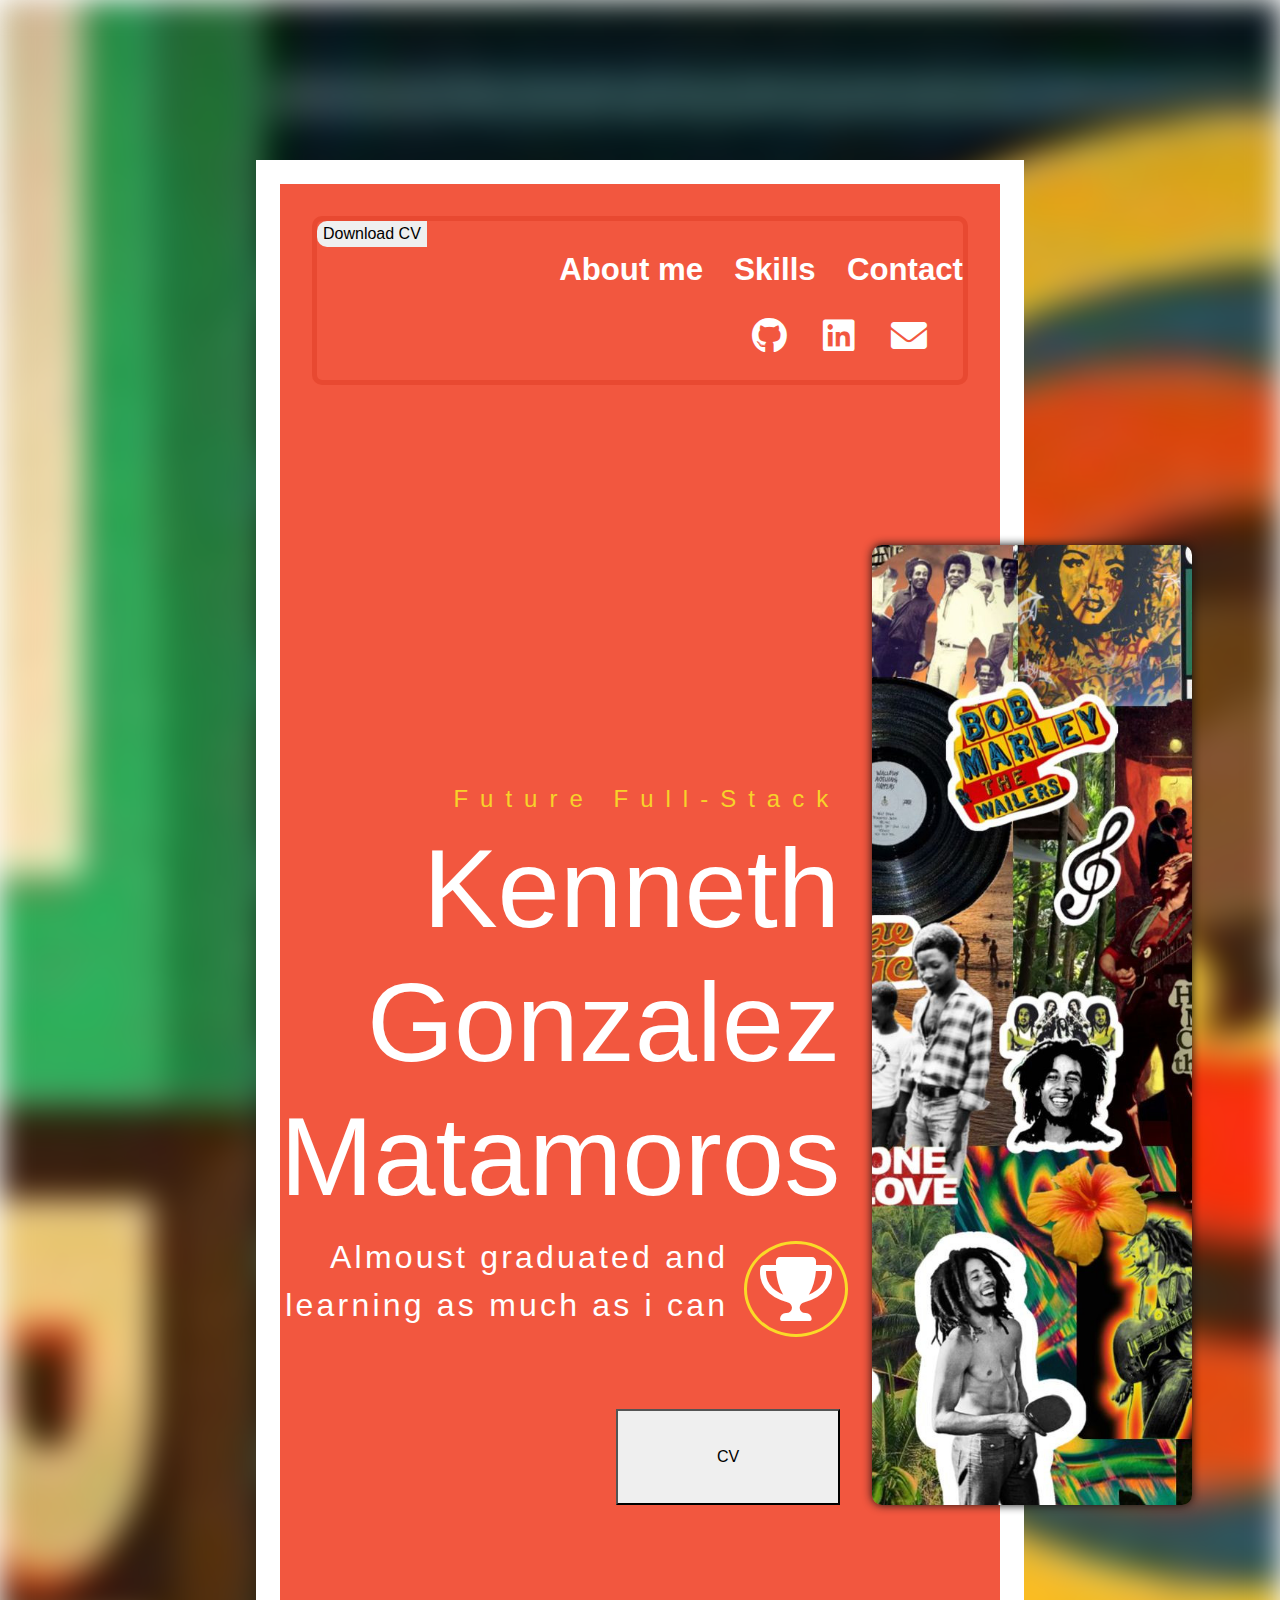
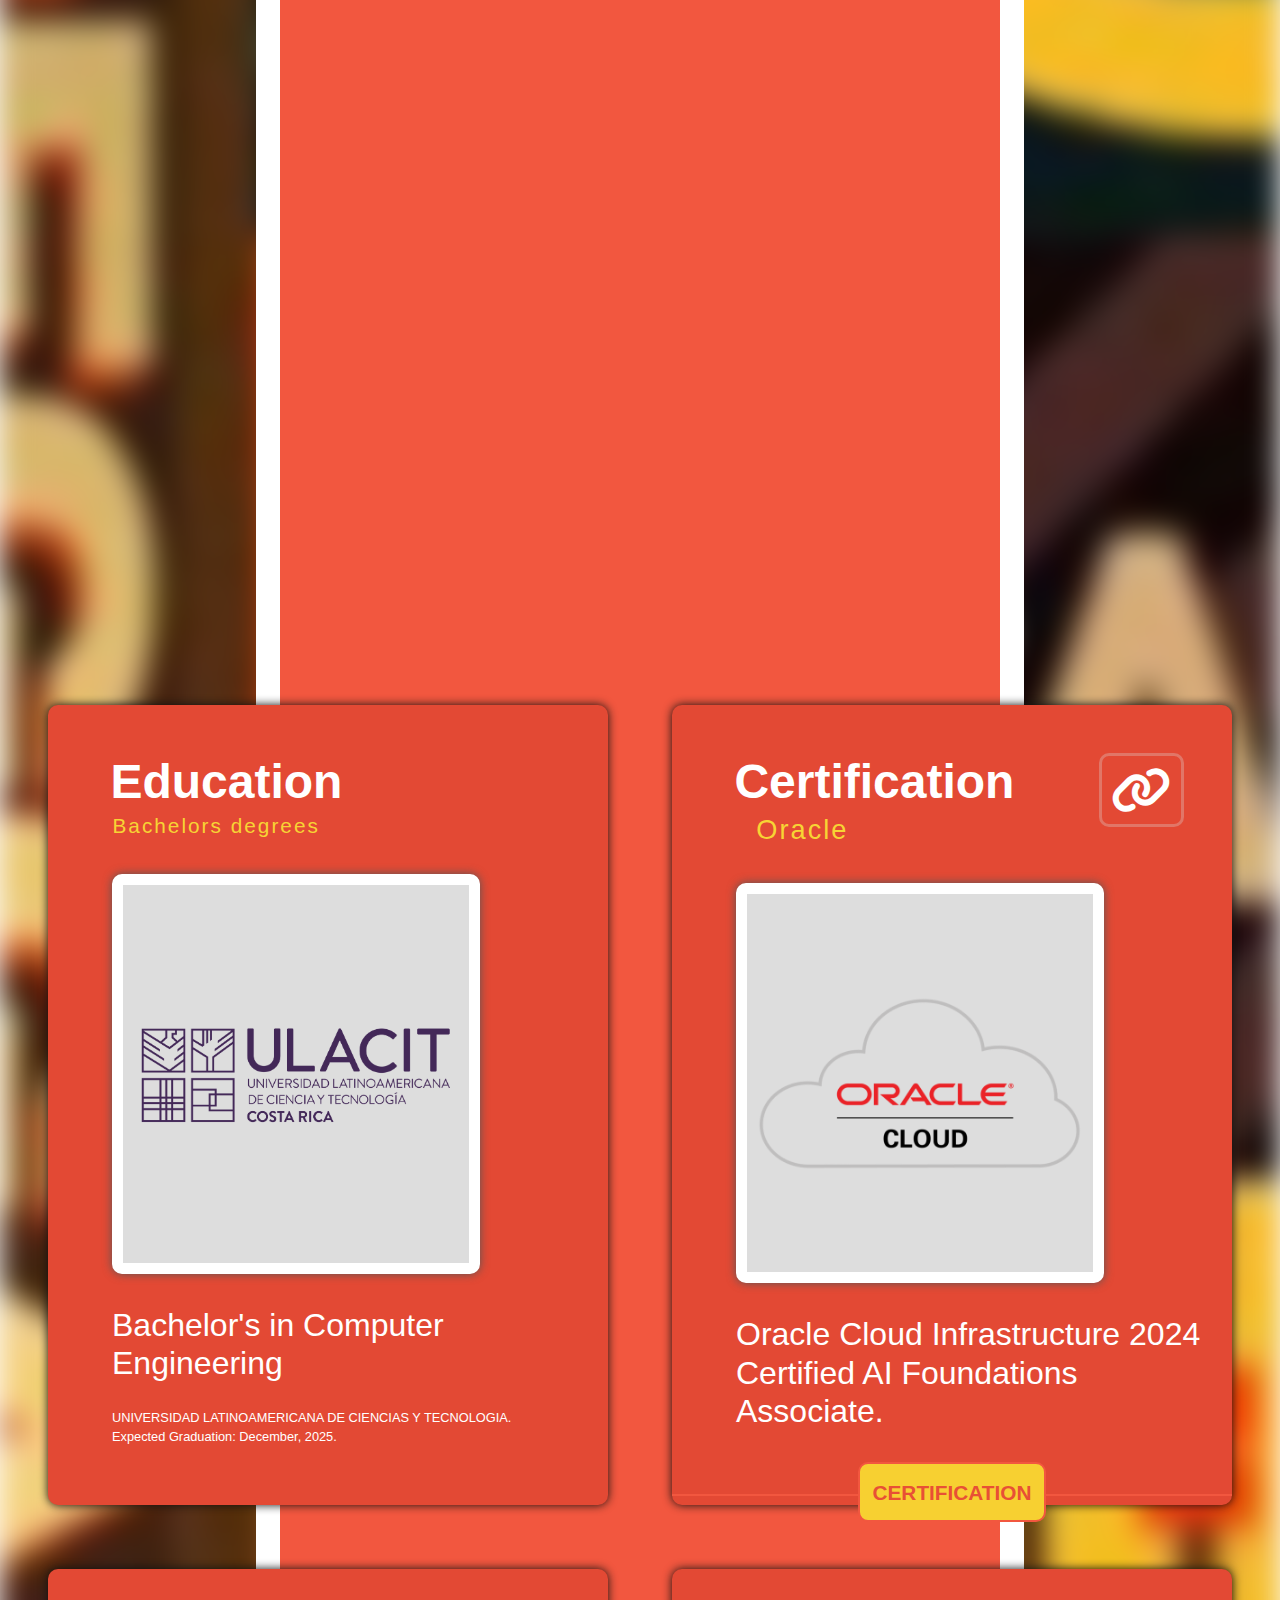
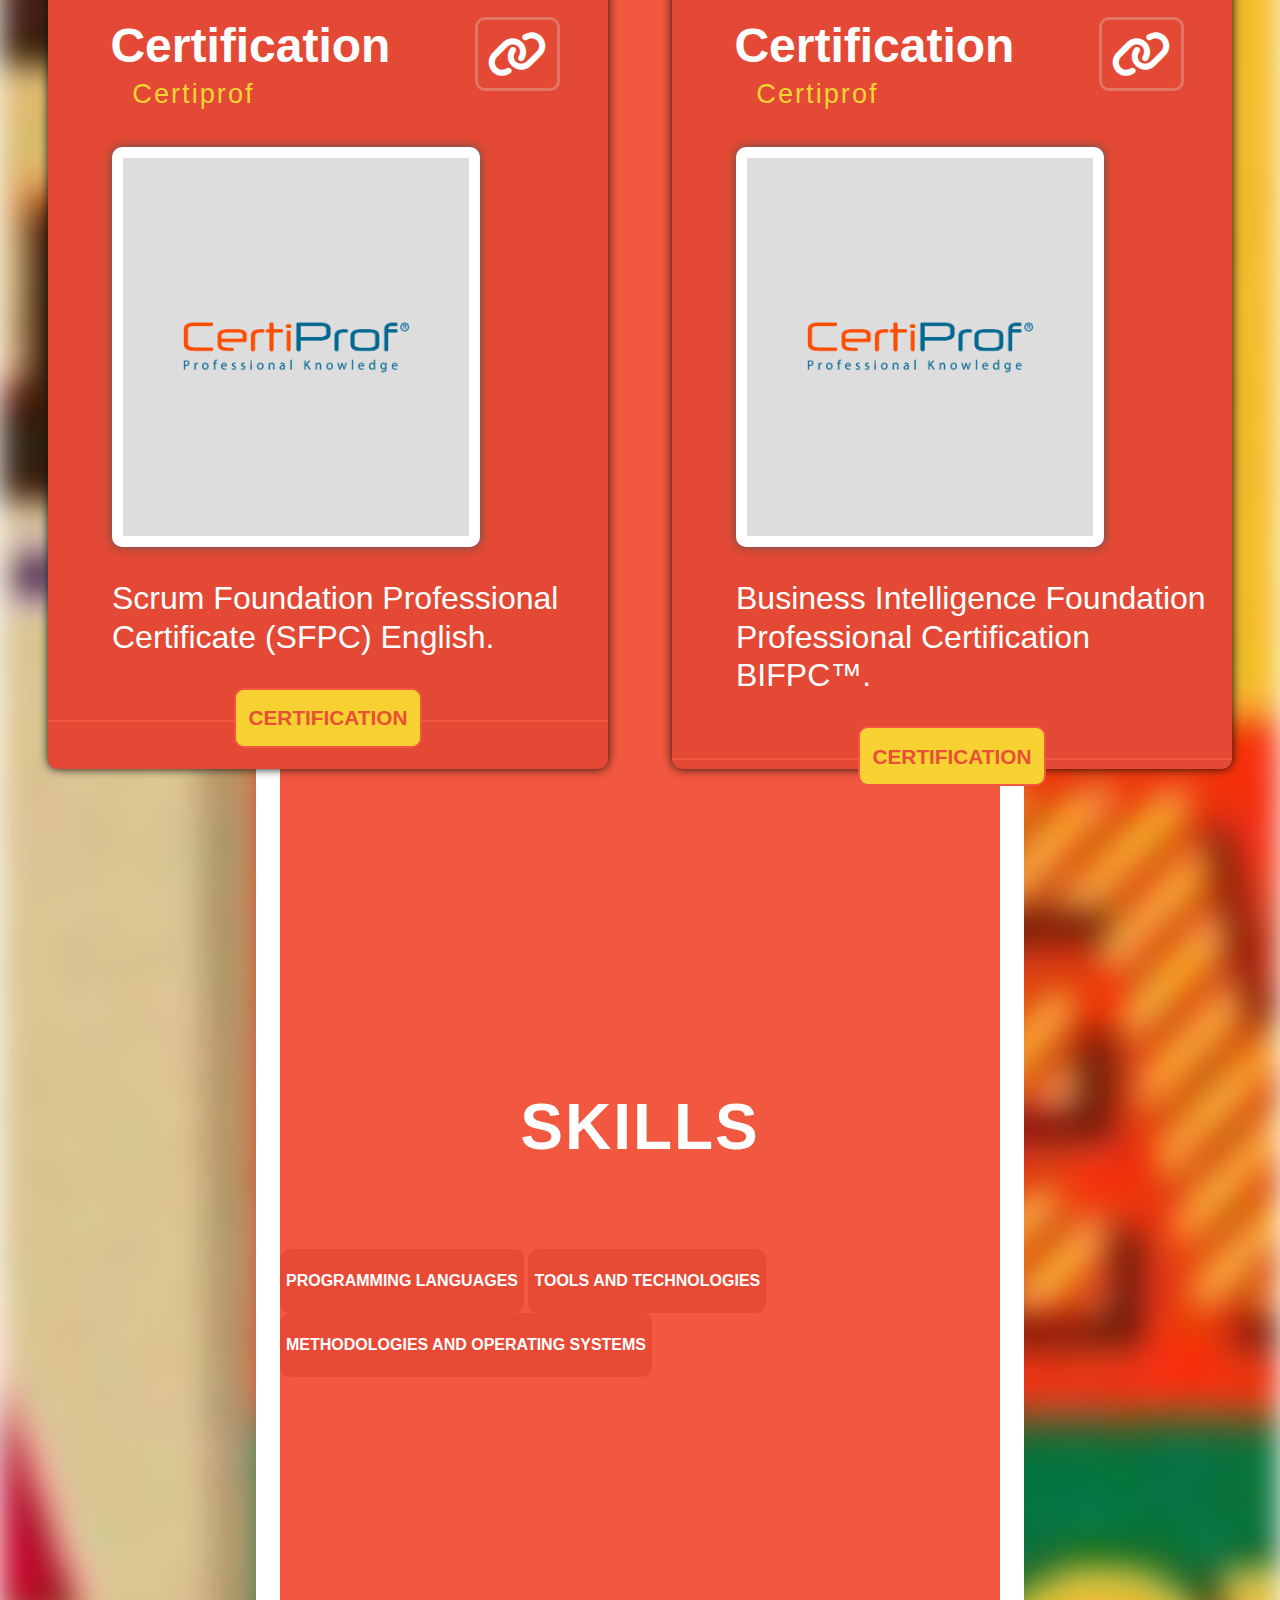
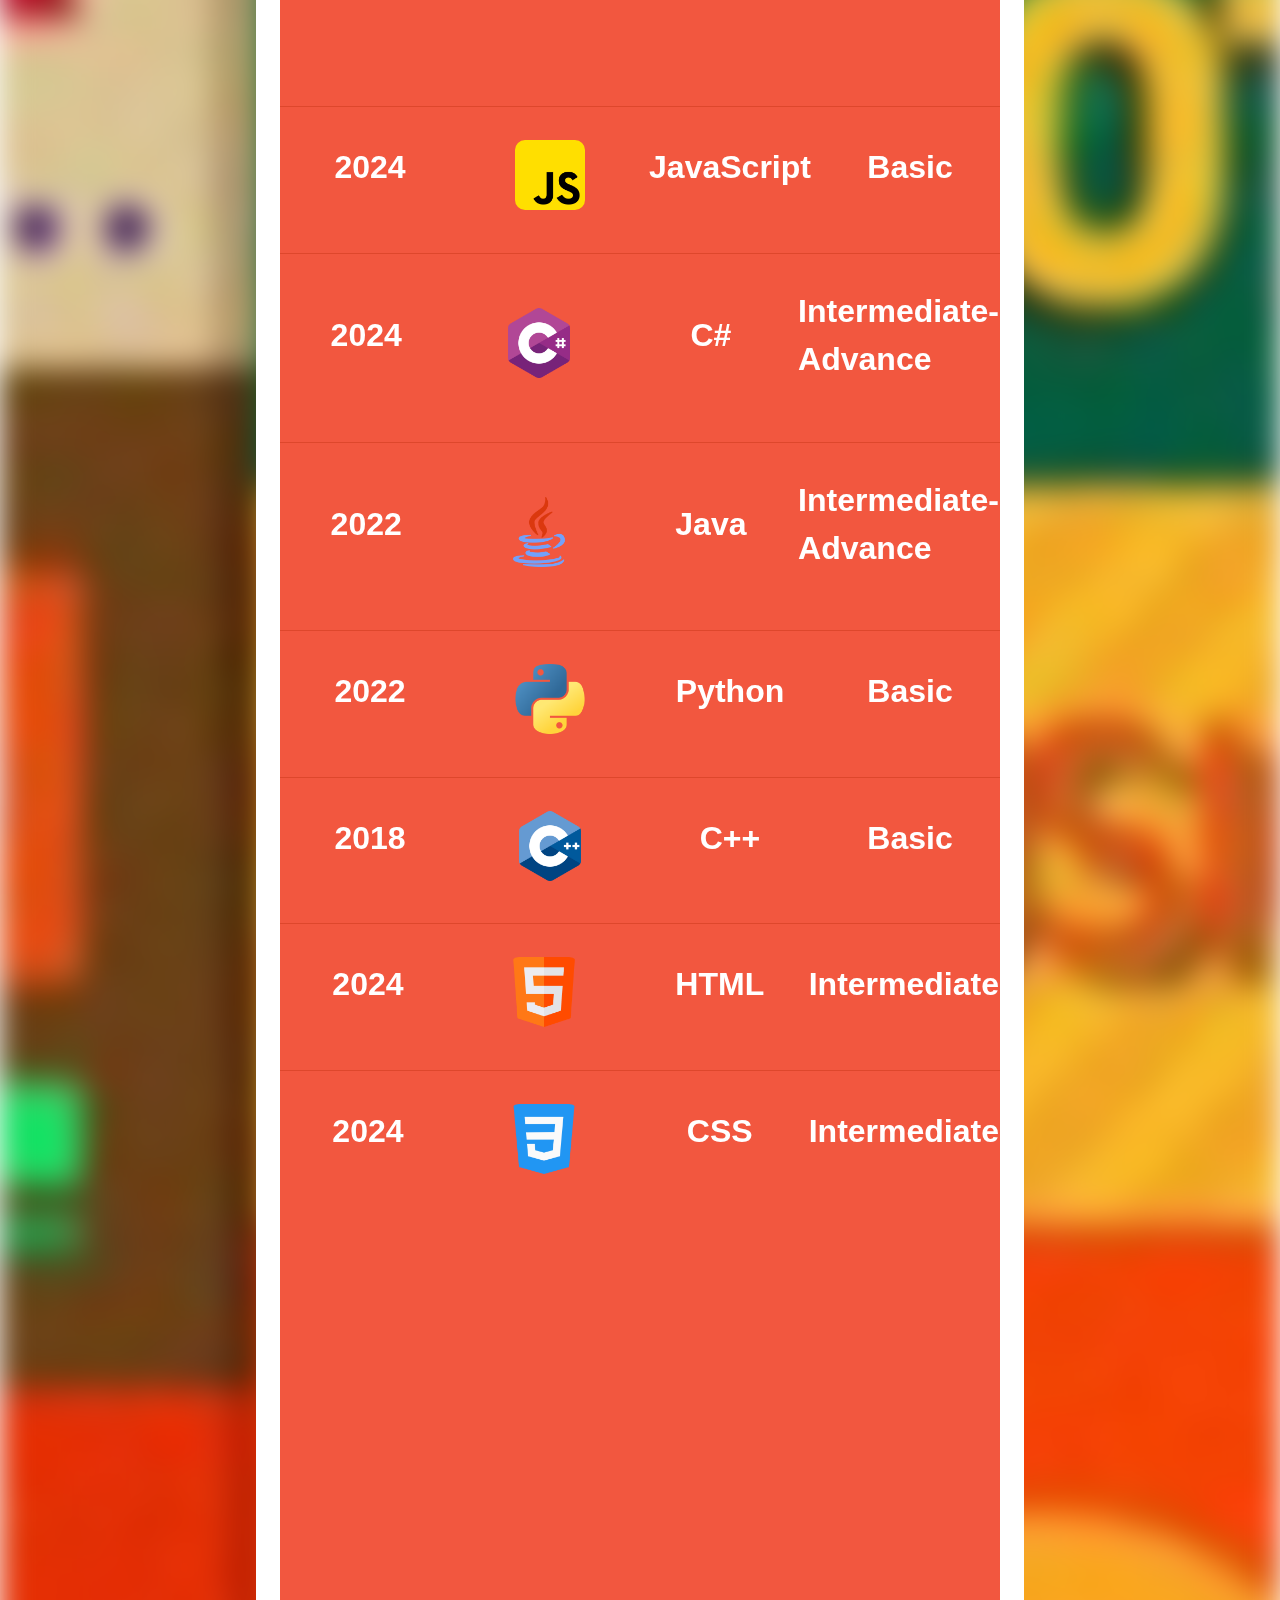
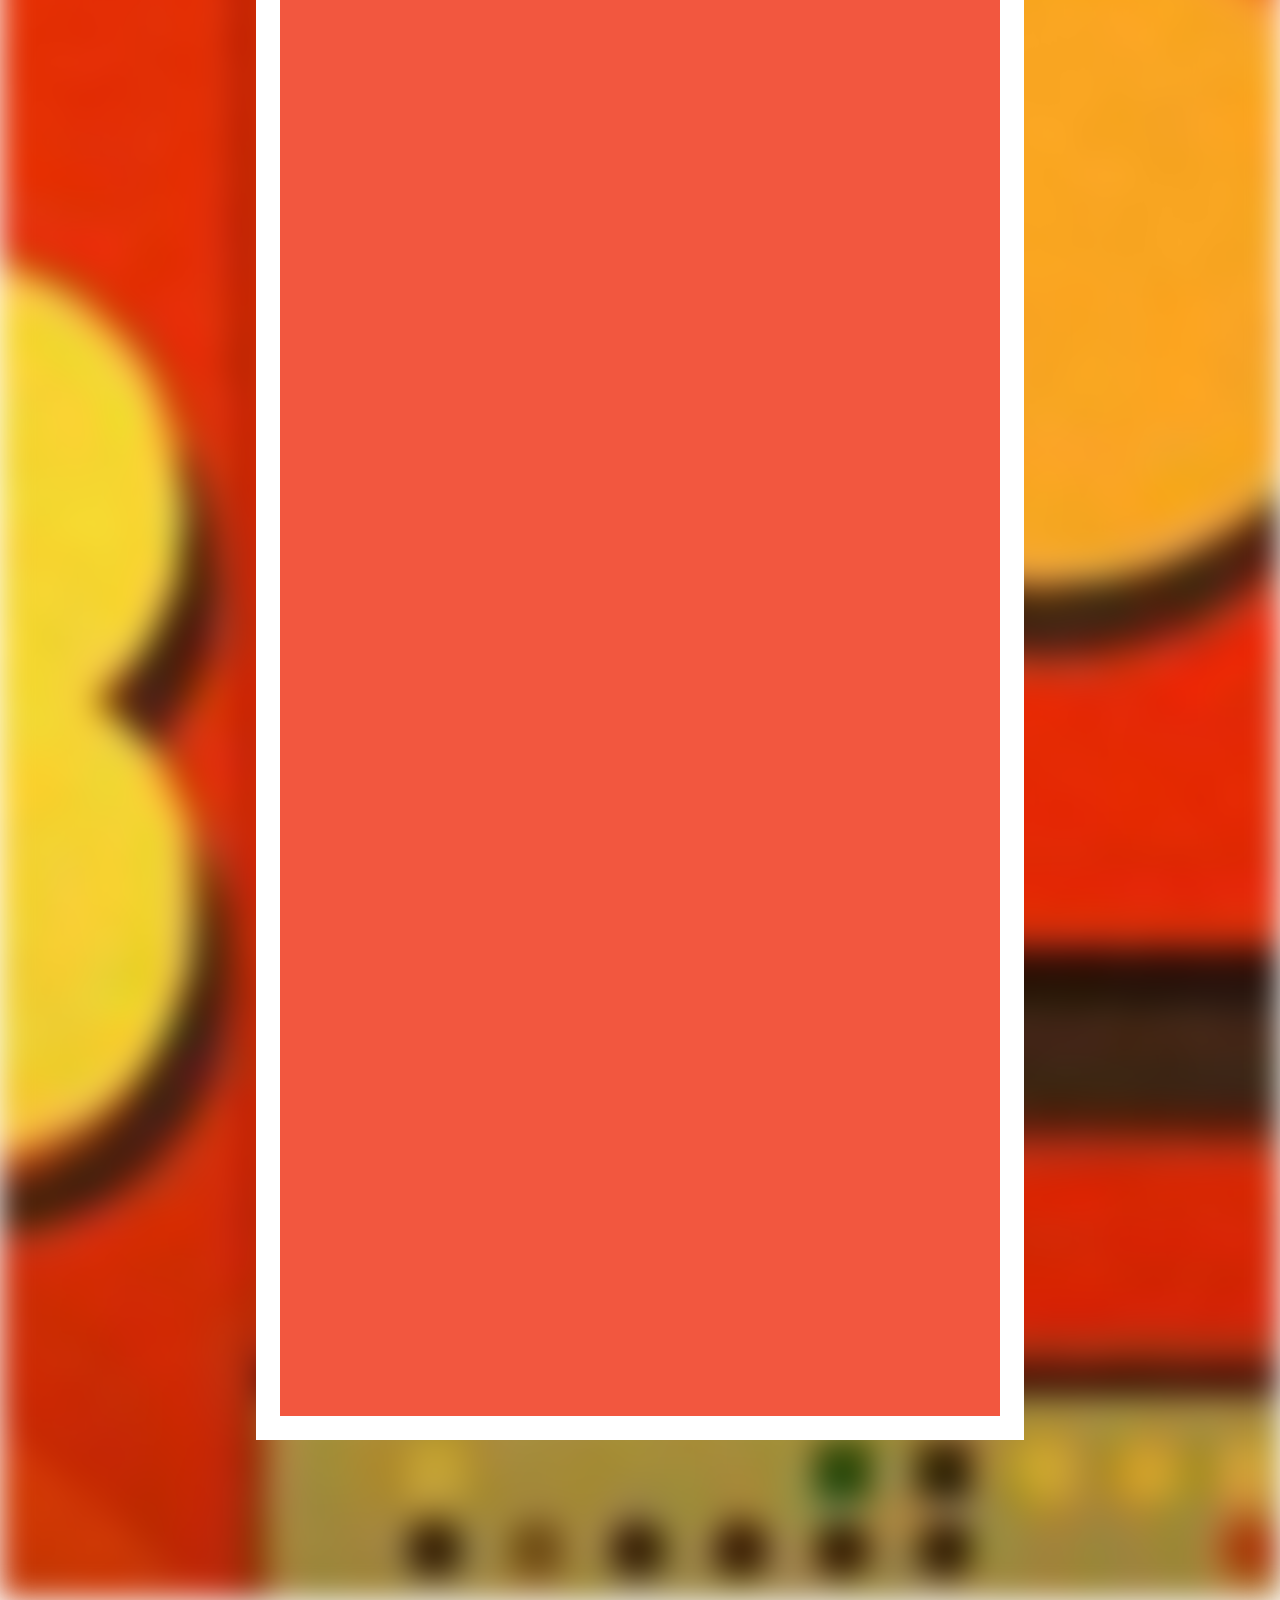
==== commit e722de4f: "MOREEEEEE" ====
--- a/Index.html
+++ b/Index.html
@@ -4,6 +4,8 @@
     <meta charset="UTF-8" />
     <meta name="viewport" content="width=device-width, initial-scale=1.0" />
     <link rel="stylesheet" href="Styles,.css" />
+      <link href="https://cdnjs.cloudflare.com/ajax/libs/font-awesome/6.0.0/css/all.min.css" rel="stylesheet">
+    <link href="https://stackpath.bootstrapcdn.com/bootstrap/4.5.2/css/bootstrap.min.css" rel="stylesheet">
     <title>Document</title>
     <link
       href="https://cdnjs.cloudflare.com/ajax/libs/font-awesome/6.0.0/css/all.min.css"
@@ -124,72 +126,144 @@
             </div>
           </div>
         </section>
-        <section class="Section__Skills"></section>
-        <div class="Div__skills">
-          <h2>SKILLS</h2>
-          <div class="buttons__skills">
-    <button onclick="showDiv('programming_languages')">Programming Languages</button>
-    <button onclick="showDiv('tools_technologies')">Tools and Technologies</button>
-    <button onclick="showDiv('methodologies_systems')">Methodologies and Operating Systems</button>
-          </div>
-                        <div id="programming_languages" class="content-div Div__skills">            <tbody>
-              <table>
-                <tr>
-                  <td><p class="date">2024</p></td>
-                  <td>
-                    <div class="img__js"></div>
-                  </td>
-                  <td><p class="name_language">JavaScript</p></td>
-                  <td><p class="coding__level">Basic</p></td>
-                </tr>
-                <tr>
-                  <td><p class="date">2024</p></td>
-                  <td><div class="img__csharp"></div></td>
-                  <td><p class="name_language">C#</p></td>
-                  <td><p class="coding__level">Intermediate-Advance</p></td>
-                </tr>
-                <tr>
-                  <td><p class="date">2022-2023</p></td>
-                  <td>
-                    <div class="img__java"></div>
-                  </td>
-                  <td><p class="name_language">Java</p></td>
-                  <td><p class="coding__level">Intermediate-Advance</p></td>
-                </tr>
-                <tr>
-                  <td><p class="date">2022</p></td>
-                  <td><div class="img__python"></div></td>
-                  <td><p class="name_language">Python</p></td>
-                  <td><p class="coding__level">Basic</p></td>
-                </tr>
-                <tr>
-                  <td><p class="date">2018</p></td>
-                  <td><div class="img__cmas"></div></td>
-                  <td><p class="name_language">C++</p></td>
-                  <td><p class="coding__level">Basic</p></td>
-                </tr>
-                <tr>
-                  <td><p class="date">2024</p></td>
-                  <td><div class="img__html"></div></td>
-                  <td><p class="name_language">HTML</p></td>
-                  <td><p class="coding__level">Intermediate</p></td>
-                </tr>
-                <tr>
-                  <td><p class="date">2024</p></td>
-                  <td><div class="img__css"></div></td>
-                  <td><p class="name_language">CSS</p></td>
-                  <td><p class="coding__level">Intermediate</p></td>
-                </tr>
-              </table>
-            </tbody>
-          </div>
-                        <div id="tools_technologies" class="content-div Div__skills">
-                        <div id="methodologies_systems" class="content-div Div__skills">
-        </div>
-
+  <section class="Section__Skills"></section>
+                    <div class="Div__skills">
+                        <h2>SKILLS</h2>
+                        <div class="buttons__skills">
+                            <button onclick="showDiv(0)">Programming Languages</button>
+                            <button onclick="showDiv(1)">Tools and Technologies</button>
+                            <button onclick="showDiv(2)">Methodologies and Operating Systems</button>
+                        </div>
+                        <div id="skillsCarousel" class="carousel slide" data-ride="carousel" data-interval="10000">
+                            <div class="carousel-inner">
+                                <div class="carousel-item active">
+                                    <div id="programming_languages" class="content-div Div__skills">
+                                        <table>
+                                            <tbody>
+                                                <tr>
+                                                    <td><p class="date">2024</p></td>
+                                                    <td><div class="img__js"></div></td>
+                                                    <td><p class="name_language">JavaScript</p></td>
+                                                    <td><p class="coding__level">Basic</p></td>
+                                                </tr>
+                                                <tr>
+                                                    <td><p class="date">2024</p></td>
+                                                    <td><div class="img__csharp"></div></td>
+                                                    <td><p class="name_language">C#</p></td>
+                                                    <td><p class="coding__level">Intermediate-Advance</p></td>
+                                                </tr>
+                                                <tr>
+                                                    <td><p class="date">2022</p></td>
+                                                    <td><div class="img__java"></div></td>
+                                                    <td><p class="name_language">Java</p></td>
+                                                    <td><p class="coding__level">Intermediate-Advance</p></td>
+                                                </tr>
+                                                <tr>
+                                                    <td><p class="date">2022</p></td>
+                                                    <td><div class="img__python"></div></td>
+                                                    <td><p class="name_language">Python</p></td>
+                                                    <td><p class="coding__level">Basic</p></td>
+                                                </tr>
+                                                <tr>
+                                                    <td><p class="date">2018</p></td>
+                                                    <td><div class="img__cmas"></div></td>
+                                                    <td><p class="name_language">C++</p></td>
+                                                    <td><p class="coding__level">Basic</p></td>
+                                                </tr>
+                                                <tr>
+                                                    <td><p class="date">2024</p></td>
+                                                    <td><div class="img__html"></div></td>
+                                                    <td><p class="name_language">HTML</p></td>
+                                                    <td><p class="coding__level">Intermediate</p></td>
+                                                </tr>
+                                                <tr>
+                                                    <td><p class="date">2024</p></td>
+                                                    <td><div class="img__css"></div></td>
+                                                    <td><p class="name_language">CSS</p></td>
+                                                    <td><p class="coding__level">Intermediate</p></td>
+                                                </tr>
+                                            </tbody>
+                                        </table>
+                                    </div>
+                                </div>
+                                <div class="carousel-item">
+                                    <div id="tools_technologies" class="content-div Div__skills">
+                                        <table>
+                                            <tbody>
+                                                <tr>
+                                                    <td><p class="date">2024</p></td>
+                                                    <td><div class="img__wordpress"></div></td>
+                                                    <td><p class="name_language">Wordpress</p></td>
+                                                    <td><p class="coding__level">Basic</p></td>
+                                                </tr>
+                                                <tr>
+                                                    <td><p class="date">2024</p></td>
+                                                    <td><div class="img__bootstrap"></div></td>
+                                                    <td><p class="name_language">Bootstrap</p></td>
+                                                    <td><p class="coding__level">Basic</p></td>
+                                                </tr>
+                                                <tr>
+                                                    <td><p class="date">2022</p></td>
+                                                    <td><div class="img__sql"></div></td>
+                                                    <td><p class="name_language">SQL</p></td>
+                                                    <td><p class="coding__level">Intermediate</p></td>
+                                                </tr>
+                                                <tr>
+                                                    <td><p class="date">2024</p></td>
+                                                    <td><div class="img__git"></div></td>
+                                                    <td><p class="name_language">Git</p></td>
+                                                    <td><p class="coding__level">Intermediate</p></td>
+                                                </tr>
+                                                <tr>
+                                                    <td><p class="date">2024</p></td>
+                                                    <td><div class="img__github"></div></td>
+                                                    <td><p class="name_language">GitHub</p></td>
+                                                    <td><p class="coding__level">Intermediate</p></td>
+                                                </tr>
+                                                <tr>
+                                                    <td><p class="date">2024</p></td>
+                                                    <td><div class="img__vscode"></div></td>
+                                                    <td><p class="name_language">VS CODE</p></td>
+                                                    <td><p class="coding__level">Intermediate</p></td>
+                                                </tr>
+                                                <tr>
+                                                    <td><p class="date">2023</p></td>
+                                                    <td><div class="img__vsstudio"></div></td>
+                                                    <td><p class="name_language">Visual Studio</p></td>
+                                                    <td><p class="coding__level">Intermediate</p></td>
+                                                </tr>
+                                                <tr>
+                                                    <td><p class="date">2022</p></td>
+                                                    <td><div class="img__netbeans"></div></td>
+                                                    <td><p class="name_language">NetBeans</p></td>
+                                                    <td><p class="coding__level">Intermediate</p></td>
+                                                </tr>
+                                            </tbody>
+                                        </table>
+                                    </div>
+                                </div>
+                                <div class="carousel-item">
+                                    <div id="methodologies_systems" class="content-div Div__skills">
+                                        <!-- Contenido de Methodologies and Operating Systems -->
+                                        <p>Contenido de Methodologies and Operating Systems</p>
+                                    </div>
+                                </div>
+                            </div>
+                        </div>
+                    </div>
+                </div>
+            </section>
         <section class="Section__Contact"></section>
         <footer></footer>
       </div>
     </div>
+      <script src="https://code.jquery.com/jquery-3.5.1.slim.min.js"></script>
+    <script src="https://cdn.jsdelivr.net/npm/@popperjs/core@2.5.4/dist/umd/popper.min.js"></script>
+    <script src="https://stackpath.bootstrapcdn.com/bootstrap/4.5.2/js/bootstrap.min.js"></script>
+        <script>
+        function showDiv(index) {
+            $('#skillsCarousel').carousel(index);
+        }
+    </script>
   </body>
 </html>
--- a/Styles,.css
+++ b/Styles,.css
@@ -455,3 +455,8 @@
 .img__css {
   background-image: url("Imagenes/css-3.png");
 }
+
+/* CAROUSEL */
+
+.carousel-item active {
+}
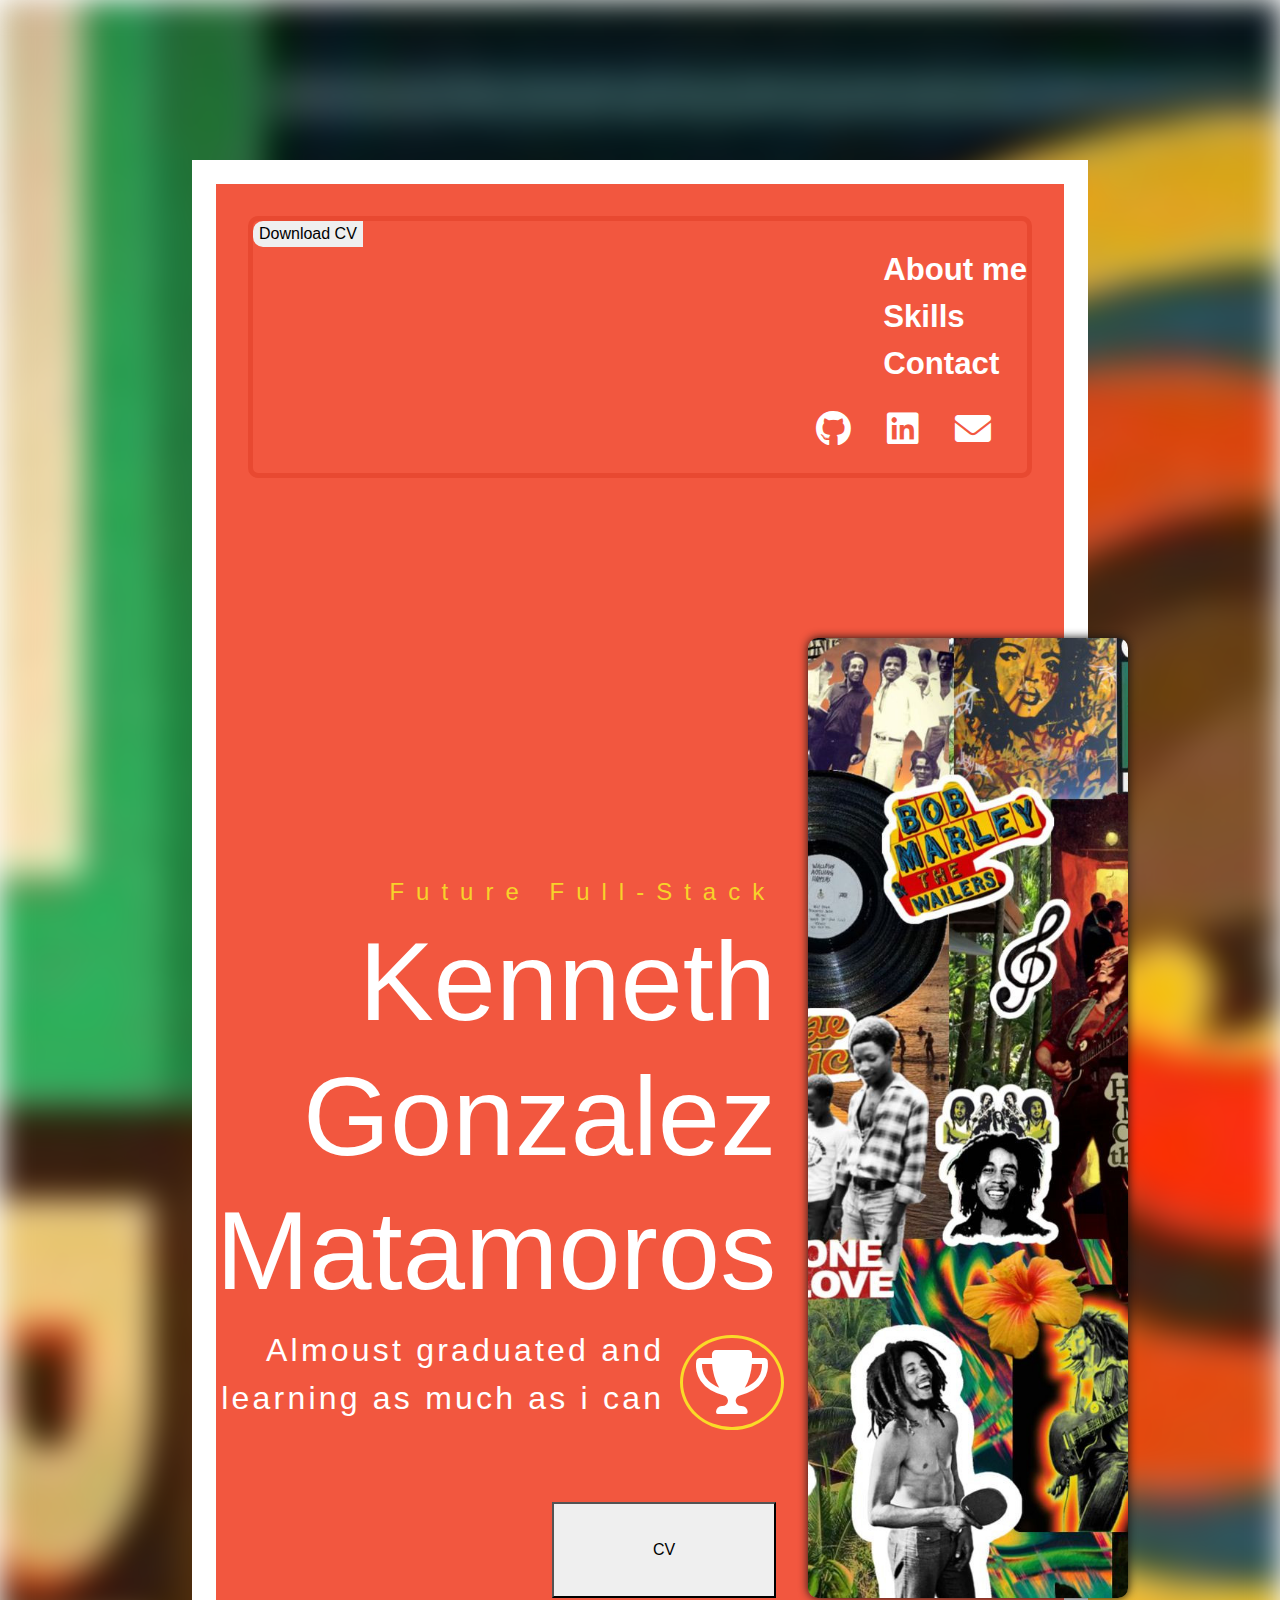
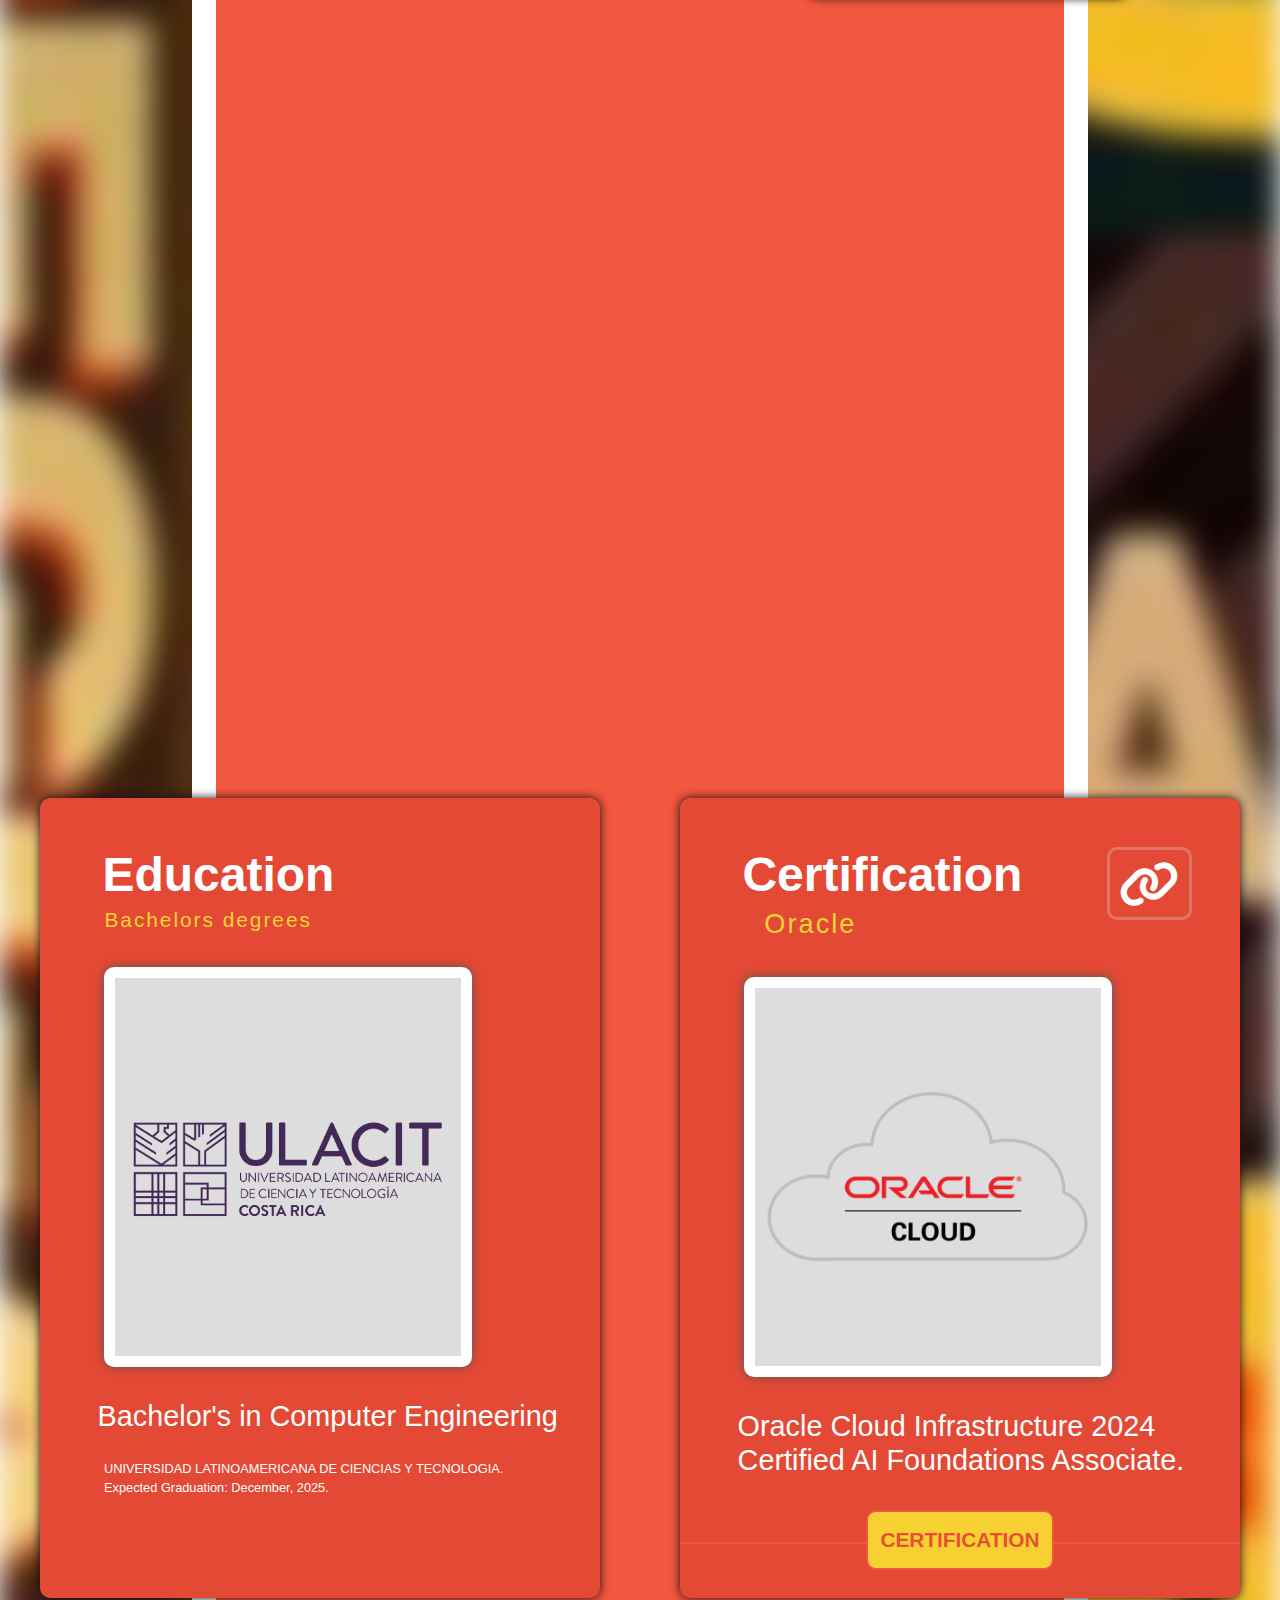
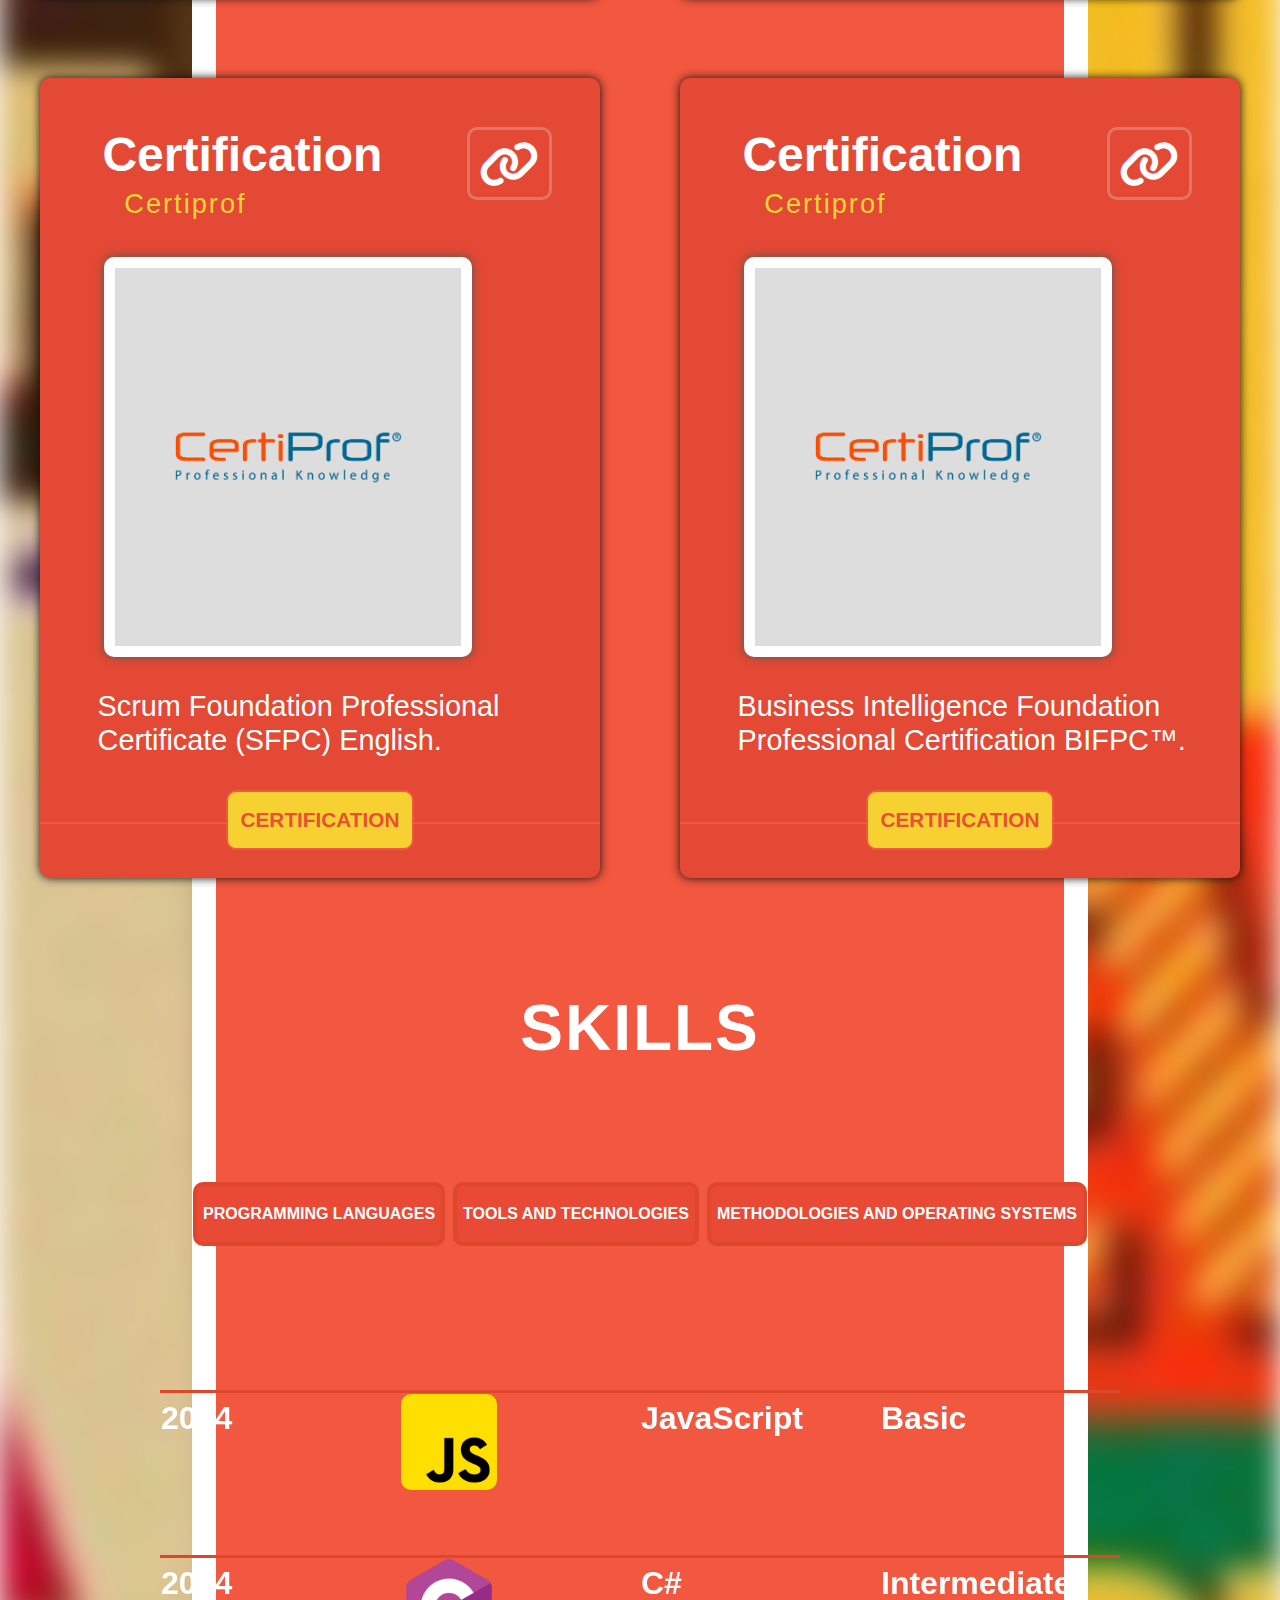
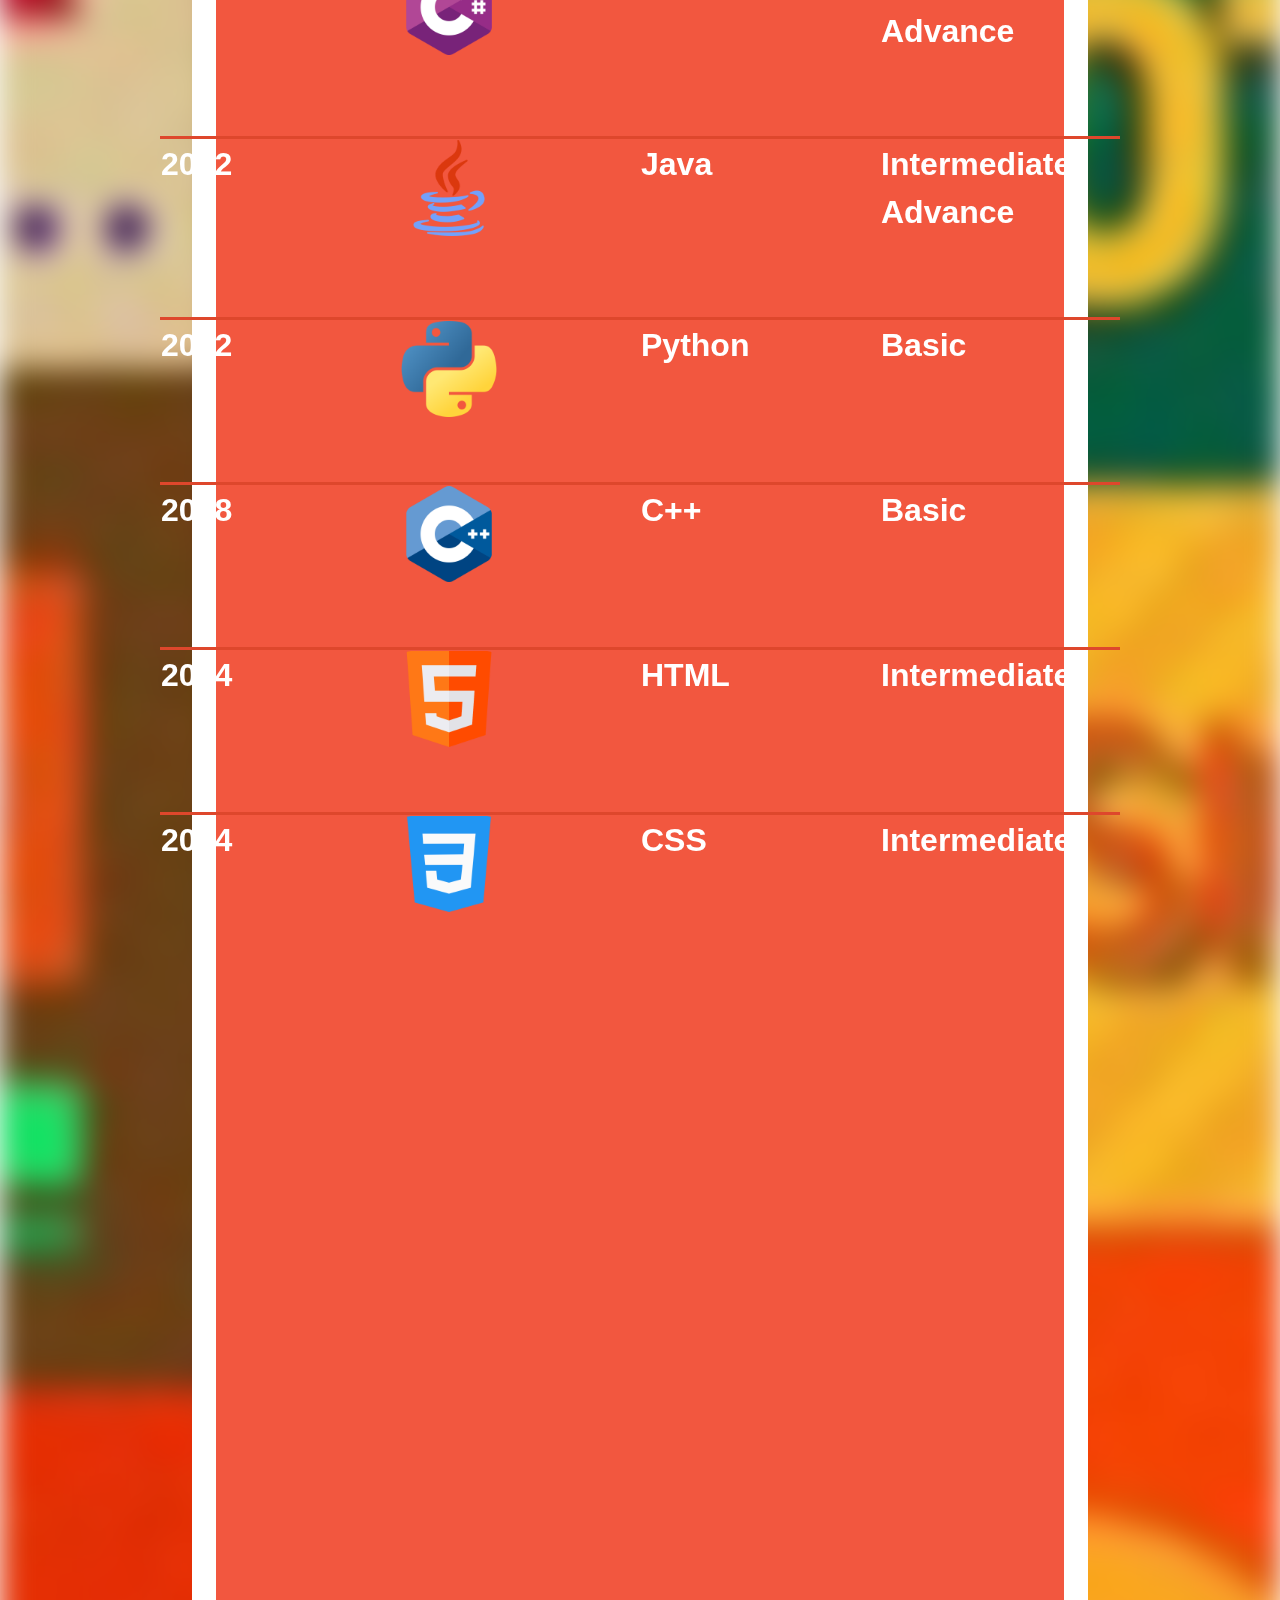
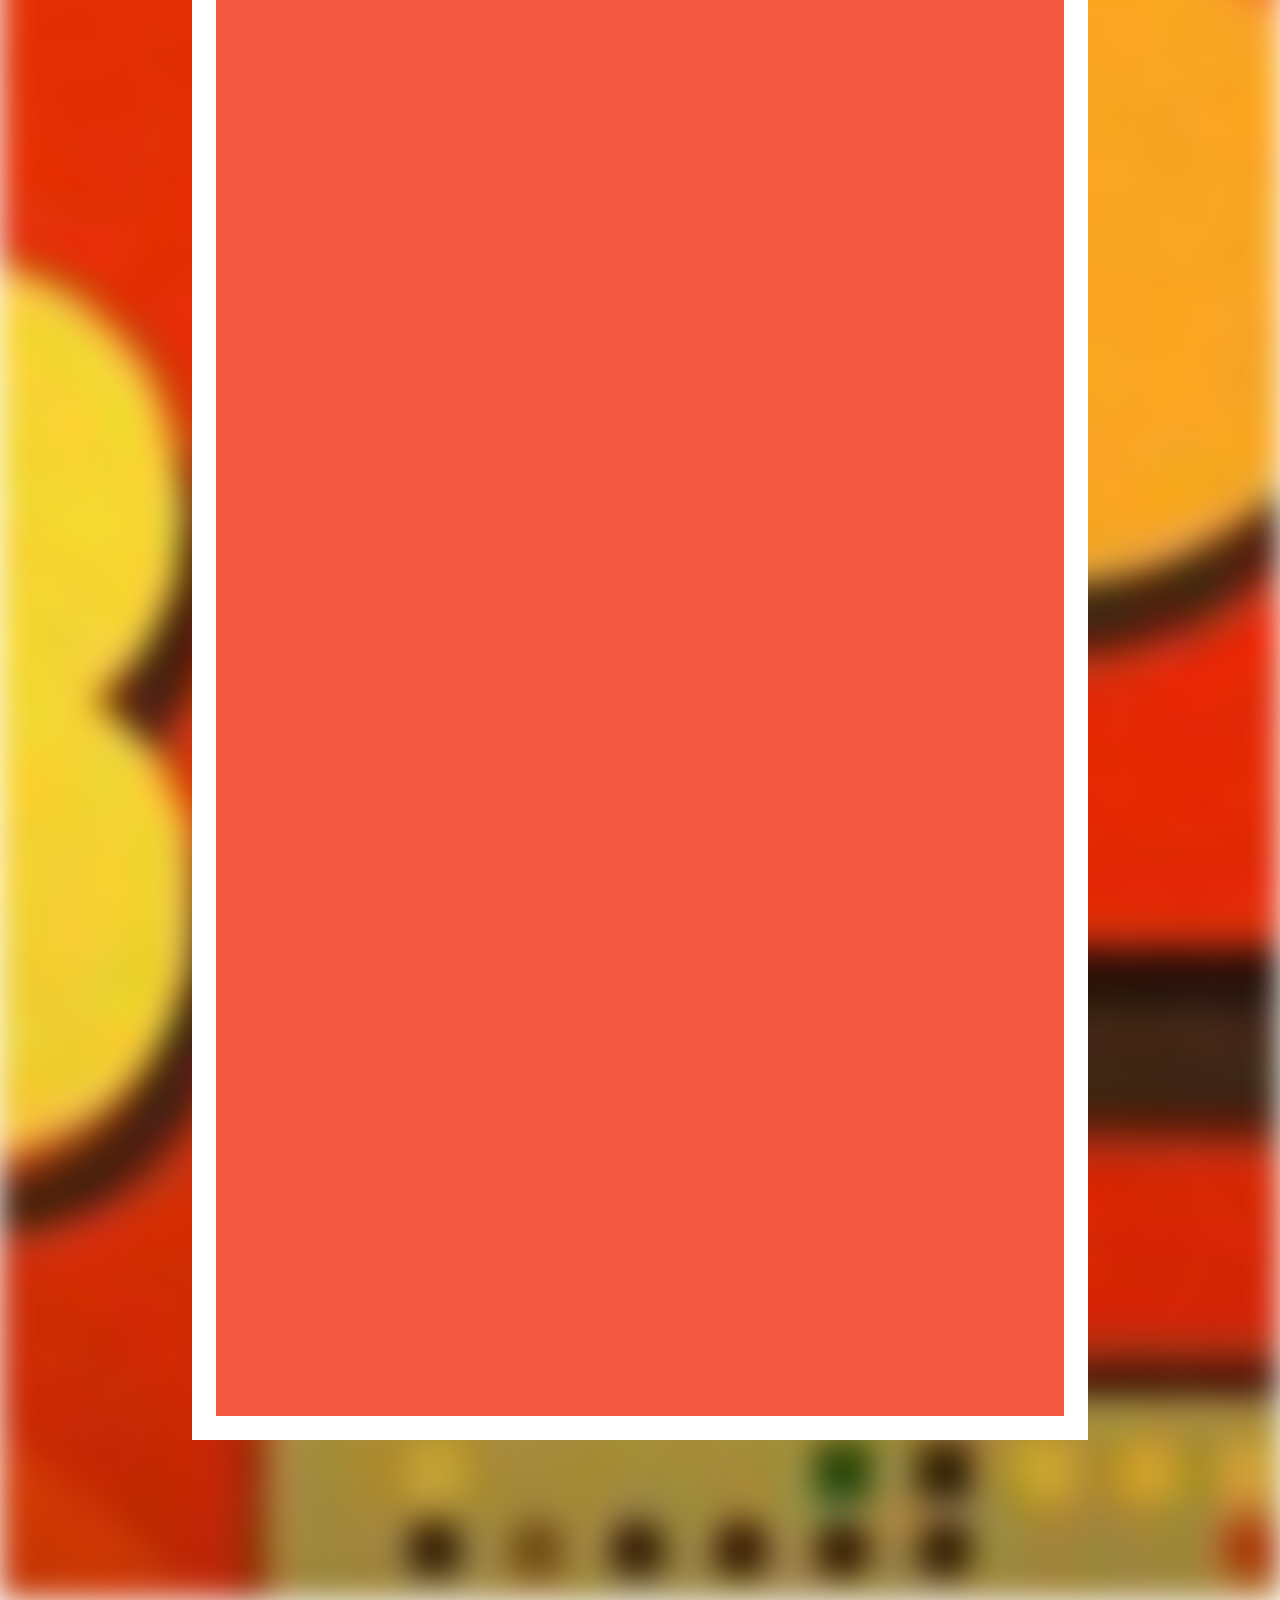
==== commit cd98a113: "MORE AND MORE" ====
--- a/Index.html
+++ b/Index.html
@@ -20,15 +20,18 @@
           <nav>
             <button class="Buttom__CV--header">Download CV</button>
             <ul class="Nav__menu">
+            <div>            
               <li>About me</li>
               <li>Skills</li>
-              <li>Contact</li>
+              <li>Contact</li></div>
             </ul>
-            <ul class="Nav__social">
+          <div>           
+             <ul class="Nav__social">
               <li><i class="fa-brands fa-github"></i></li>
               <li><i class="fa-brands fa-linkedin"></i></li>
               <li><i class="fa-solid fa-envelope"></i></li>
             </ul>
+          </div>
           </nav>
         </header>
         <section class="Section__aboutme">
@@ -62,7 +65,6 @@
                 <br />Expected Graduation: December, 2025.
               </p>
             </div>
-            <div class="Div__certifications">
               <div class="Div__certifications--oracle">
                 <div class="testing">
                   <div>
@@ -84,7 +86,6 @@
                   <div></div>
                 </div>
               </div>
-            </div>
             <div class="Div__certifications--certiprof">
               <div class="testing1">
                 <div>
@@ -244,8 +245,40 @@
                                 </div>
                                 <div class="carousel-item">
                                     <div id="methodologies_systems" class="content-div Div__skills">
-                                        <!-- Contenido de Methodologies and Operating Systems -->
-                                        <p>Contenido de Methodologies and Operating Systems</p>
+                                      <table>
+                                            <tbody>
+                                                <tr>
+                                                    <td><p class="date">2024</p></td>
+                                                    <td><div class="img__scrum"></div></td>
+                                                    <td><p class="name_language">Scrum</p></td>
+                                                    <td><p class="coding__level">Basic</p></td>
+                                                </tr>
+                                                <tr>
+                                                    <td><p class="date">2024</p></td>
+                                                    <td><div class="img__jira"></div></td>
+                                                    <td><p class="name_language">Jira</p></td>
+                                                    <td><p class="coding__level">Basic</p></td>
+                                                </tr>
+                                                <tr>
+                                                    <td><p class="date">2024</p></td>
+                                                    <td><div class="img__trello"></div></td>
+                                                    <td><p class="name_language">Trello</p></td>
+                                                    <td><p class="coding__level">Basic</p></td>
+                                                </tr>
+                                                <tr>
+                                                    <td><p class="date">2004</p></td>
+                                                    <td><div class="img__windows"></div></td>
+                                                    <td><p class="name_language">Windows</p></td>
+                                                    <td><p class="coding__level">Ultra-Advance</p></td>
+                                                </tr>
+                                                <tr>
+                                                    <td><p class="date">2025</p></td>
+                                                    <td><div class="img__linux"></div></td>
+                                                    <td><p class="name_language">Linux</p></td>
+                                                    <td><p class="coding__level">Intermediate</p></td>
+                                                </tr>
+                                            </tbody>
+                                        </table>
                                     </div>
                                 </div>
                             </div>
--- a/Styles,.css
+++ b/Styles,.css
@@ -30,7 +30,7 @@
 
 .Div__main {
   background-color: #f2573f;
-  width: 60%;
+  width: 70%;
   margin: 10em 0 10em 0;
   border: 1.5em solid #ffffff;
 }
@@ -39,7 +39,7 @@
 
 Nav {
   display: grid;
-  grid-template-columns: 1.5fr 1fr 1fr;
+  grid-template-rows: 1.5fr 1fr 1fr;
   justify-content: center;
   align-items: center;
   margin: 2em;
@@ -177,7 +177,7 @@
   display: grid;
   grid-template-columns: 35em 35em;
   grid-template-rows: 50em 50em;
-  gap: 4em;
+  gap: 5em;
   margin-top: 50em;
   justify-content: center;
 }
@@ -203,7 +203,7 @@
 
 .Div__certifications--certiprof,
 .Div__certifications--certiprof2,
-.Div__certifications,
+.Div__certifications--oracle,
 .Div__education--info {
   background-color: #e34934;
   border-radius: 10px;
@@ -233,7 +233,7 @@
 .Div__certifications--oracle h4,
 .Div__education--info h4 {
   color: #ffffff;
-  font-size: 2em;
+  font-size: 1.8em;
   margin: 0%;
   margin-left: 2em;
 }
@@ -337,7 +337,7 @@
 .i_link:hover,
 .Div__certifications--certiprof:hover,
 .Div__certifications--certiprof2:hover,
-.Div__certifications:hover,
+.Div__certifications--oracle:hover,
 .Div__education--info:hover {
   transform: scale(1.05);
 }
@@ -358,7 +358,7 @@
 
 /* ----------------------SECTION SKILLS----------------- */
 .Div__skills {
-  margin-top: 20em;
+  margin-top: 7em;
   display: grid;
   grid-template-rows: 10em 8em 1fr;
   justify-content: center;
@@ -373,10 +373,13 @@
 }
 
 /* BUTTON SKILLS---------------------------------  */
-.buttoms__skills {
+.buttons__skills {
   display: flex;
   justify-content: center;
-  gap: 0.2em;
+  gap: 0.5em;
+  align-items: center;
+  width: 100%;
+  transition: transform 1s ease-in-out;
 }
 .buttons__skills button {
   height: 4em;
@@ -387,34 +390,44 @@
   background-color: #e84a35;
   color: #ffffff;
   border: none;
+  transition: transform 1s ease-in-out, background-color 1s, color 1s;
+  border: #de472c solid 4px;
 }
 
 /* PROGRAMMING LANGUAGES---------------- */
-#programming_languages {
+#programming_languages,
+#tools_technologies,
+#methodologies_systems {
   display: flex;
   flex-direction: column;
 }
 
-#programming_languages tr {
+#programming_languages tr,
+#tools_technologies tr,
+#methodologies_systems tr {
   display: flex;
   flex-direction: row;
-  margin-top: 0.3em;
-  border-top: #de472c solid 1px;
   border-left: none;
   border-right: none;
-  width: 100%;
-  padding: 1em 0 1em 0;
   font-size: 2em;
-}
-
-#programming_languages td {
+  transition: background-color 1s, opacity 1s;
+  border-radius: 10px;
+  padding-bottom: 2em;
+}
+
+#programming_languages td,
+#tools_technologies td,
+#methodologies_systems td {
   width: 100%;
   color: #ffffff;
   font-weight: 900;
   font-size: 1em;
   display: flex;
-  justify-content: center;
-  align-items: center;
+  justify-content: flex-start;
+  align-items: flex-end;
+  transition: color 1s;
+  border-top: #de472c solid 3px;
+  height: 100%;
 }
 
 .img__java,
@@ -423,13 +436,26 @@
 .img__cmas,
 .img__python,
 .img__html,
-.img__css {
-  background-image: url("Imagenes/java.png");
-  width: 70px;
-  height: 70px;
+.img__css,
+.img__wordpress,
+.img__bootstrap,
+.img__sql,
+.img__github,
+.img__git,
+.img__vscode,
+.img__vsstudio,
+.img__netbeans,
+.img__scrum,
+.img__jira,
+.img__trello,
+.img__windows,
+.img__linux {
+  width: 68px;
+  height: 68px;
   background-size: cover;
   background-position: center;
   border-radius: 10px;
+  padding: 1.5em;
 }
 
 .img__csharp {
@@ -456,7 +482,88 @@
   background-image: url("Imagenes/css-3.png");
 }
 
+.img__wordpress {
+  background-image: url("Imagenes/wordpress.png");
+}
+.img__bootstrap {
+  background-image: url("Imagenes/media.png");
+}
+
+.img__sql {
+  background-image: url("Imagenes/sql-server.png");
+}
+.img__git {
+  background-image: url("Imagenes/social.png");
+}
+
+.img__github {
+  background-image: url("Imagenes/github.png");
+}
+
+.img__vscode {
+  background-image: url("Imagenes/vscode.png");
+}
+
+.img__vsstudio {
+  background-image: url("Imagenes/visual-studio.png");
+}
+.img__netbeans {
+  background-image: url("Imagenes/java2.png");
+}
+.img__scrum {
+  background-image: url("Imagenes/scrum.png");
+  background-color: #ffffff;
+}
 /* CAROUSEL */
-
-.carousel-item active {
-}
+.img__jira {
+  background-image: url("Imagenes/jira.png");
+}
+.img__trello {
+  background-image: url("Imagenes/trello.png");
+}
+.img__windows {
+  background-image: url("Imagenes/windows.png");
+}
+.img__linux {
+  background-image: url("Imagenes/linux.png");
+}
+
+/* HOVER SKILLS */
+
+/* ...existing code... */
+
+#programming_languages tr:hover,
+#tools_technologies tr:hover,
+#methodologies_systems tr:hover {
+  background-color: rgba(255, 255, 255, 0.8);
+}
+
+#programming_languages tr:hover td,
+#tools_technologies tr:hover td,
+#methodologies_systems tr:hover td {
+  transition: 1s;
+  color: #e3573b;
+  opacity: 1;
+}
+
+/* HOVER BUTTON SKILLS------------- */
+.buttons__skills button:hover,
+.buttons__skills button:active {
+  background-color: #ffffff;
+  color: #e3573b;
+}
+
+/* ...existing code... */
+
+/* CAROUSEL---------------- */
+.carousel-inner {
+}
+.carousel {
+  width: 60em;
+  margin: 0 auto;
+}
+
+.carousel-item {
+  padding: 0;
+  margin: 0;
+}
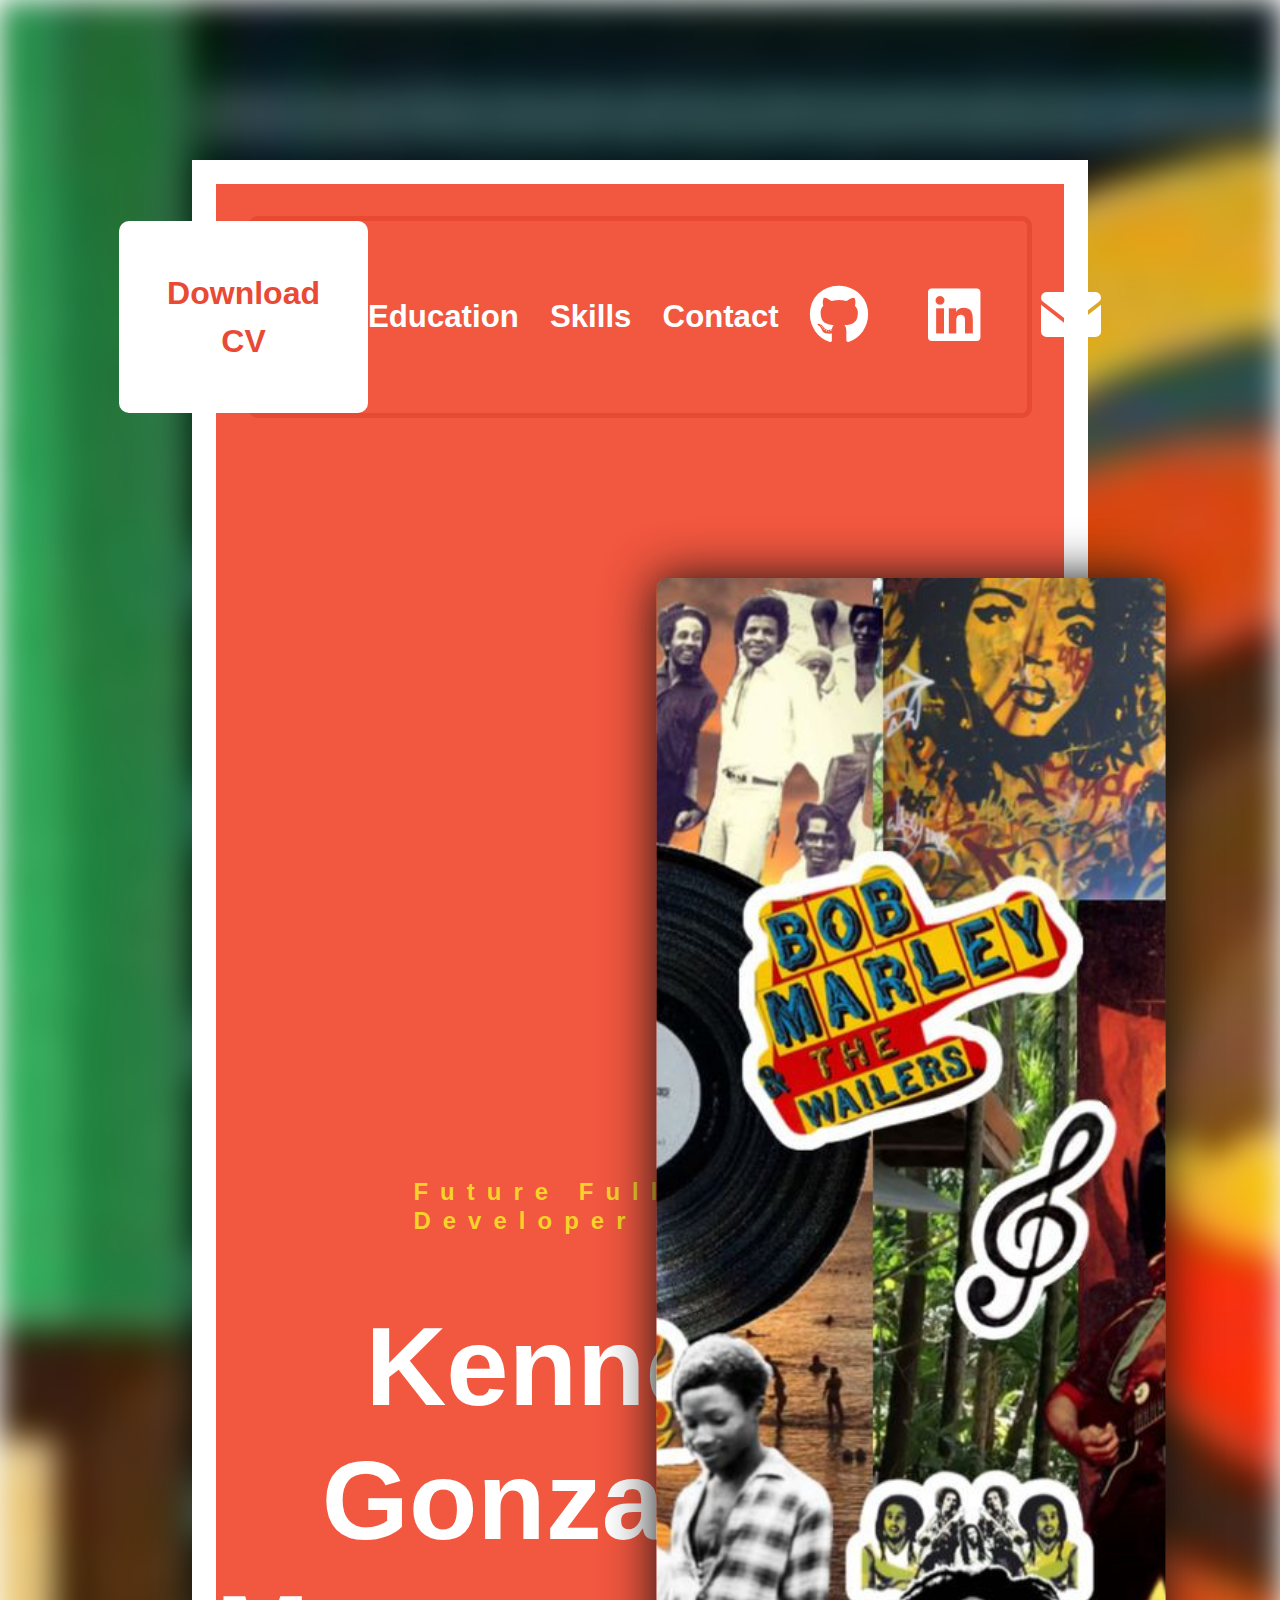
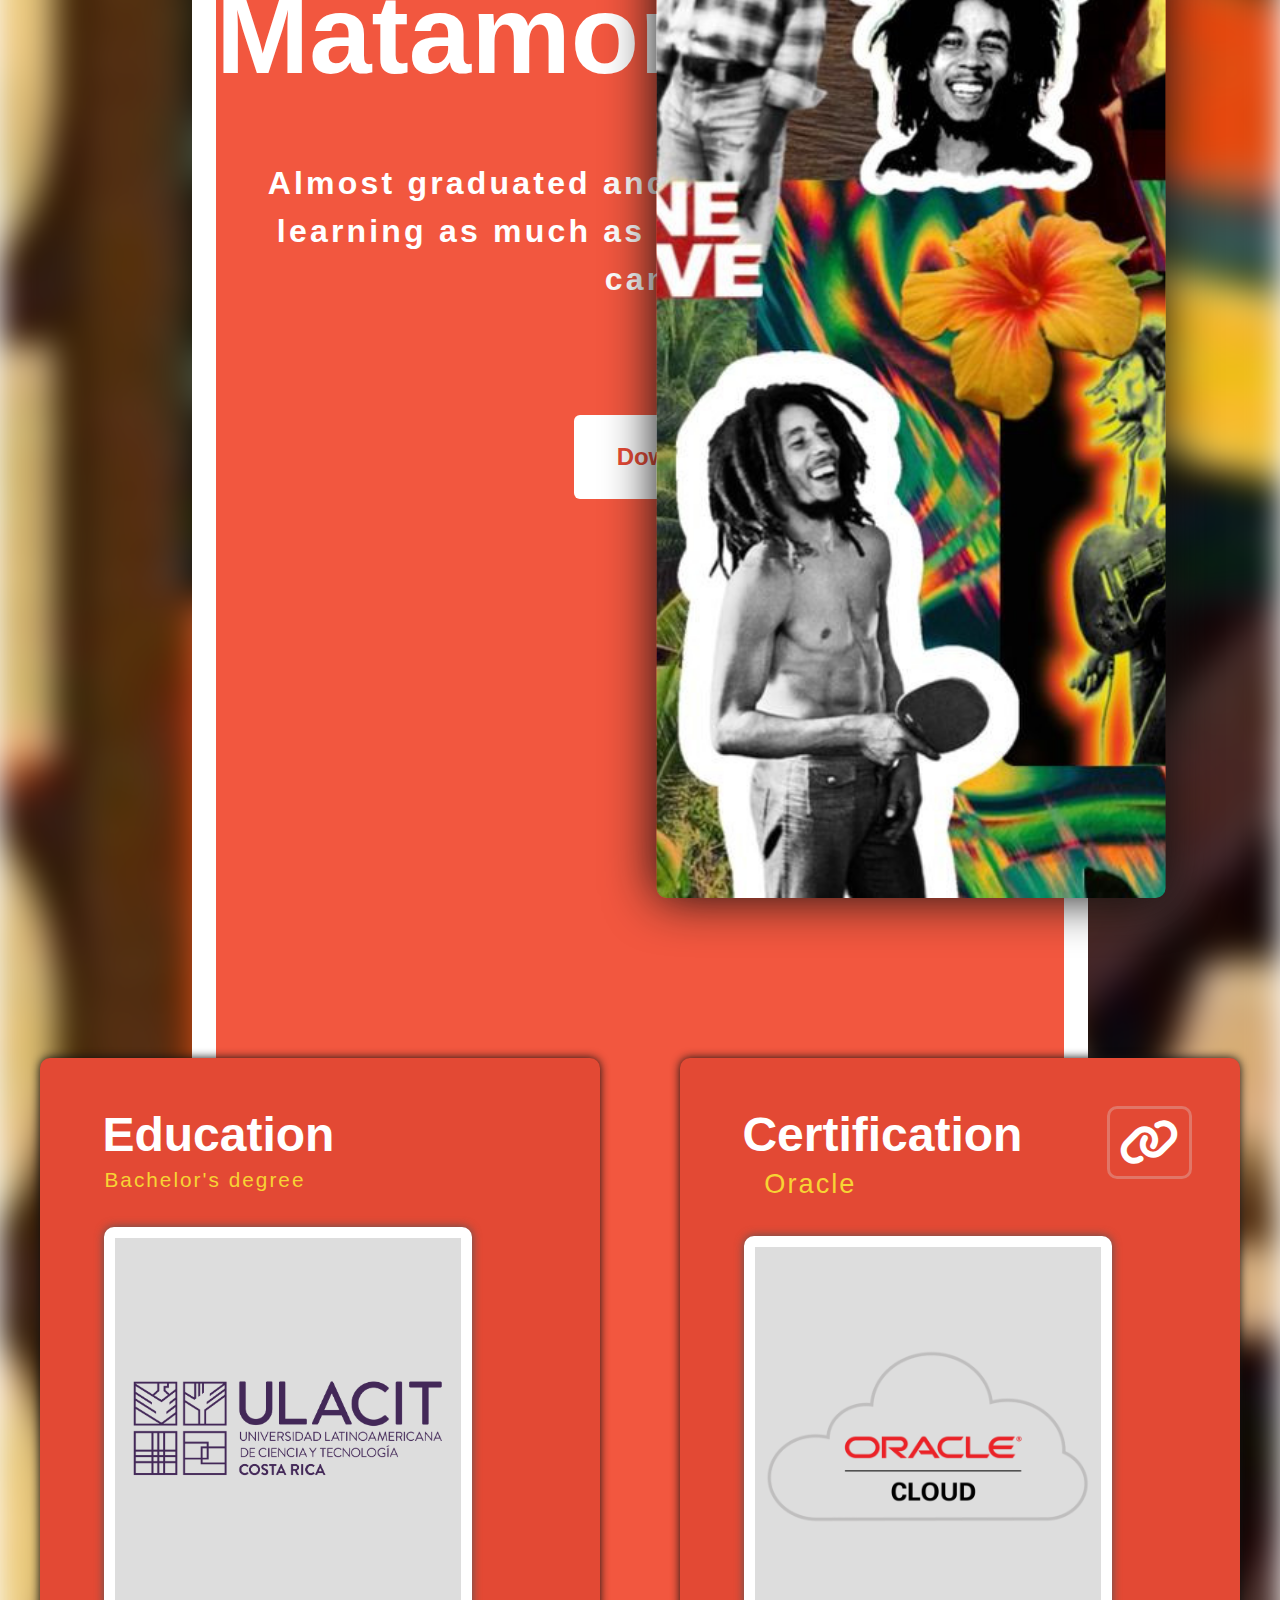
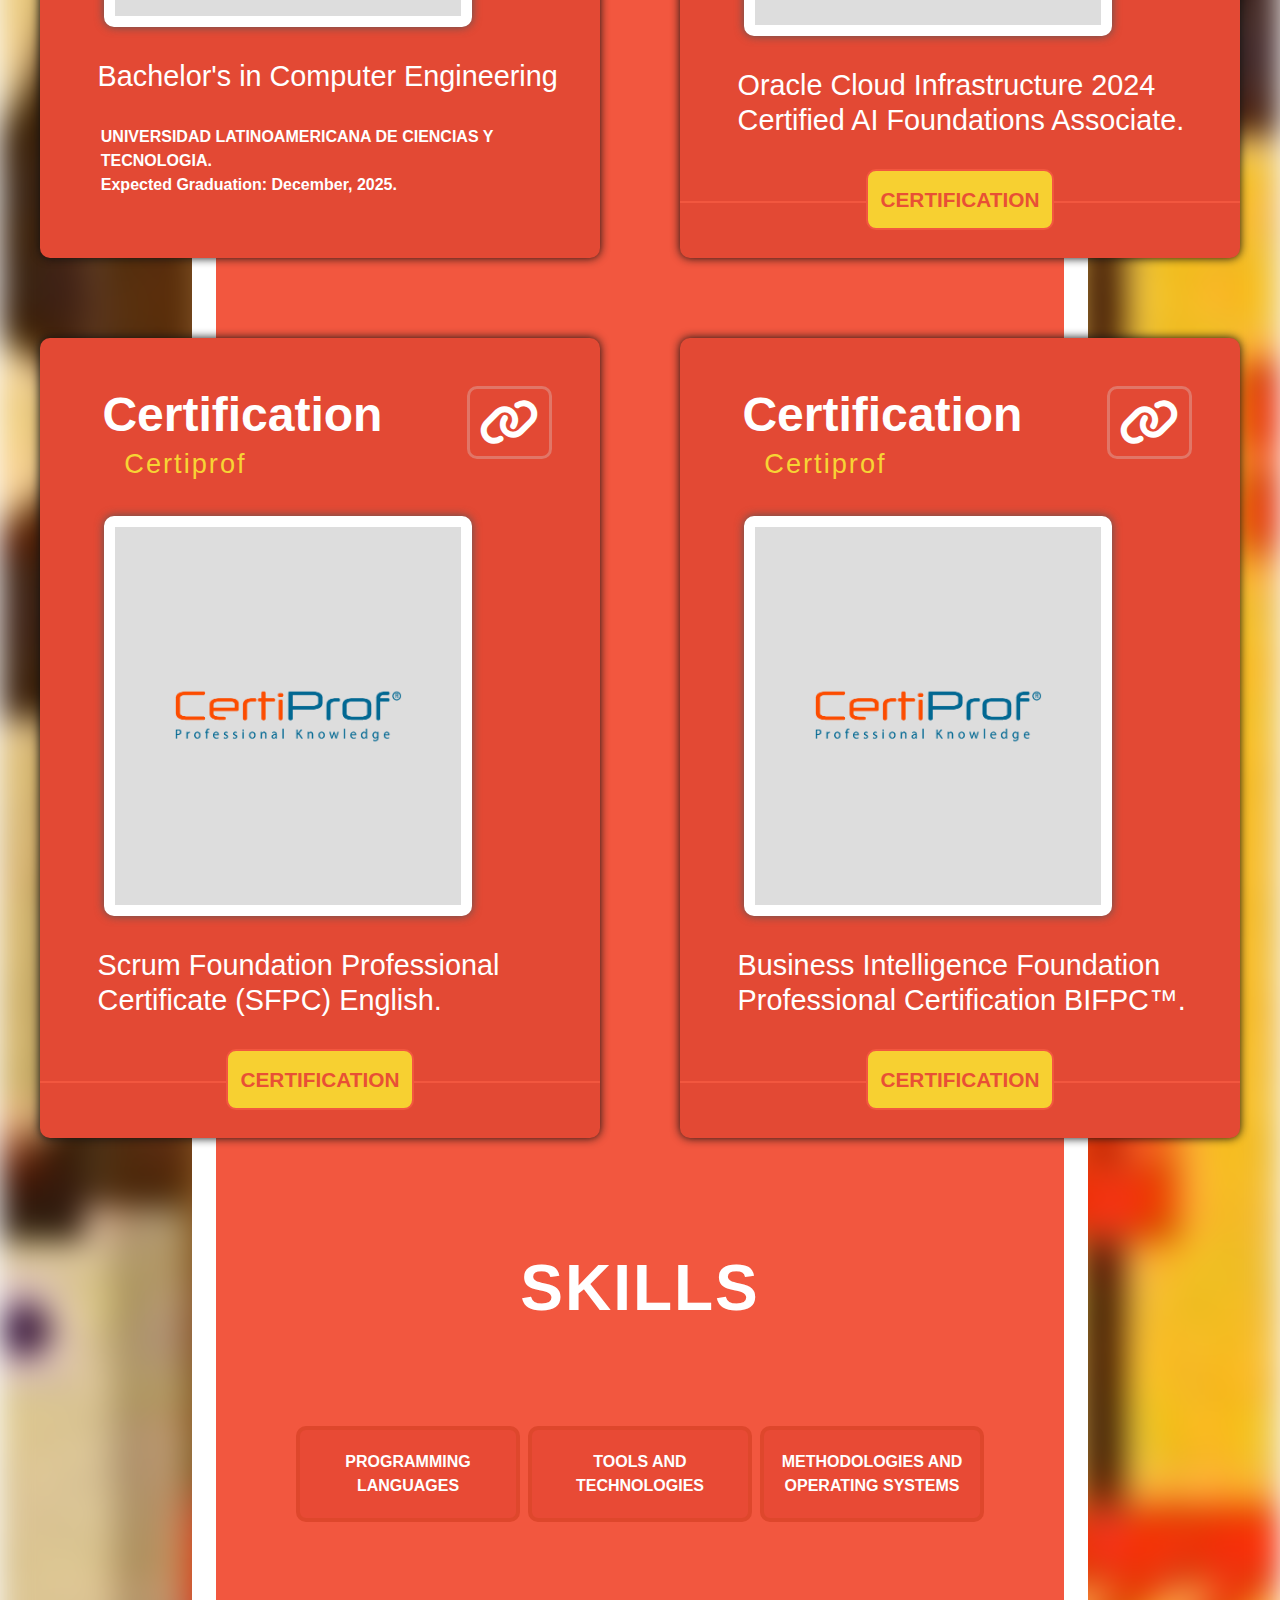
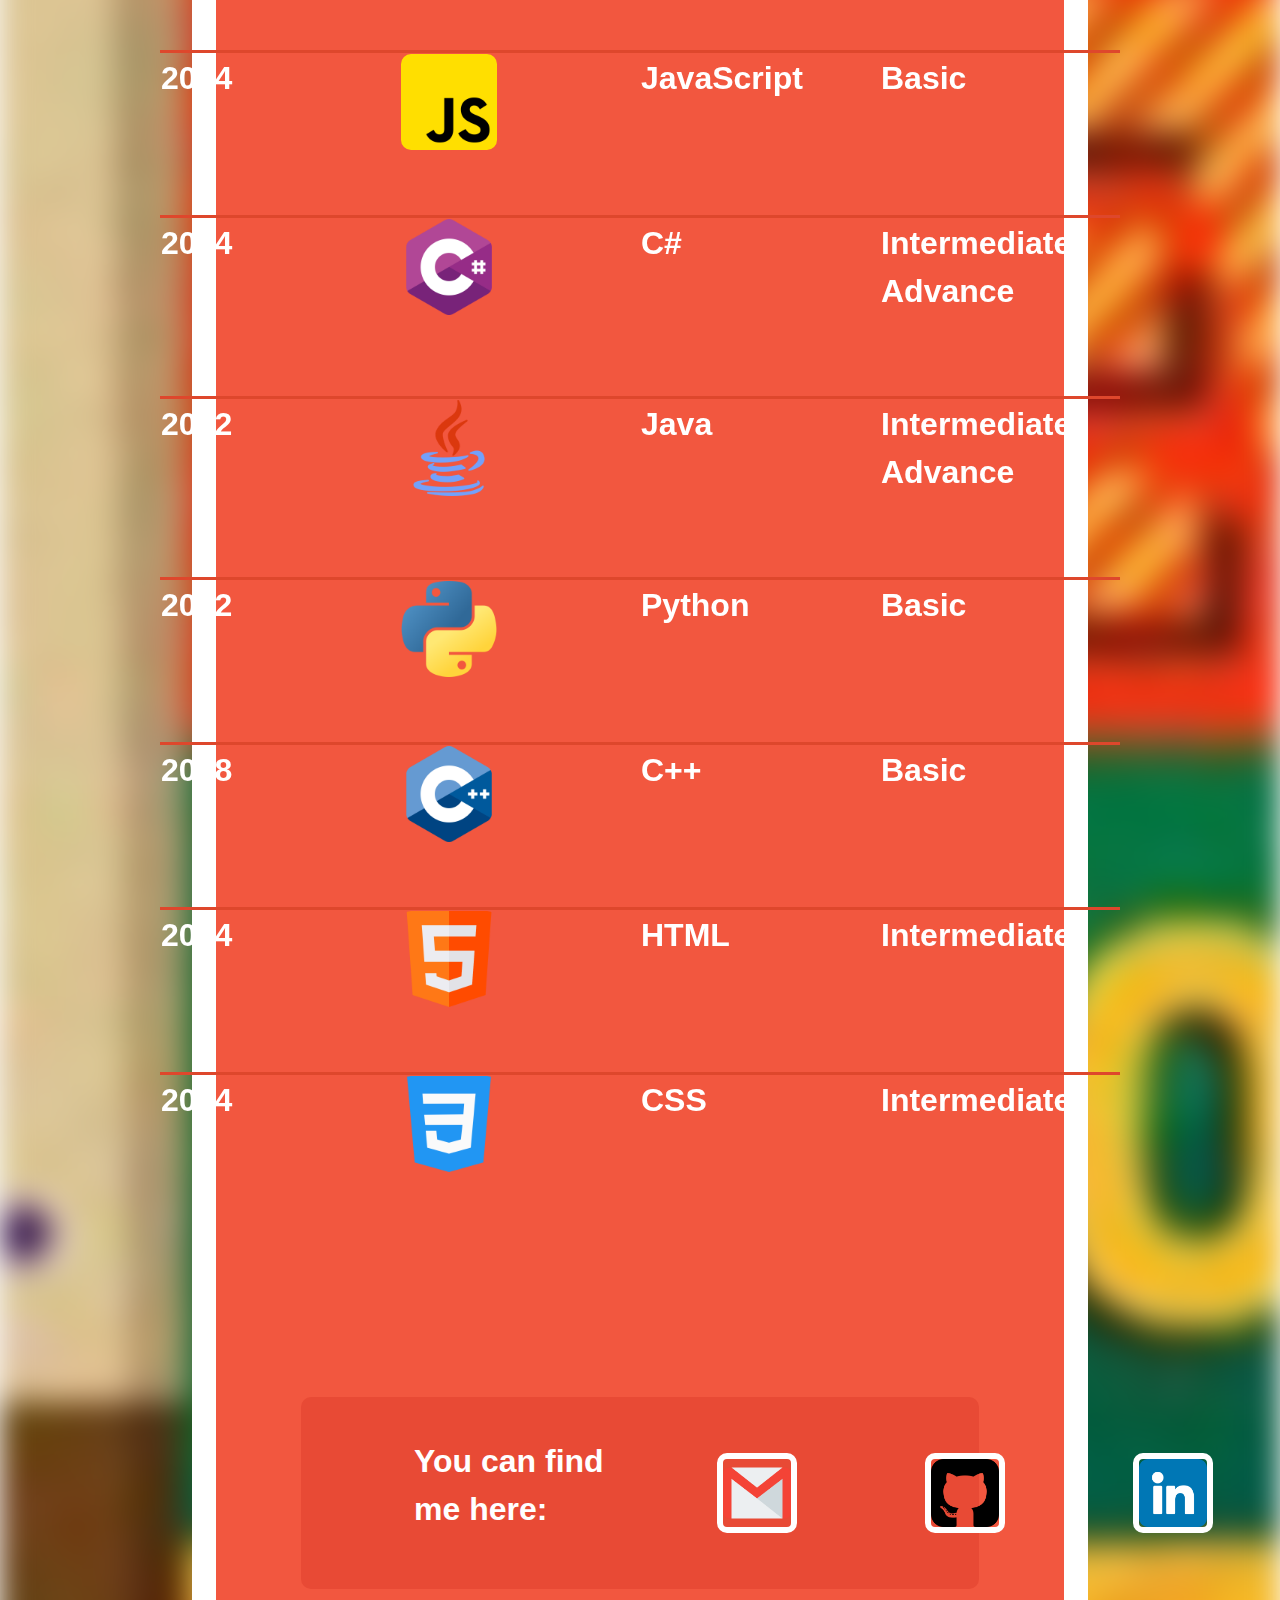
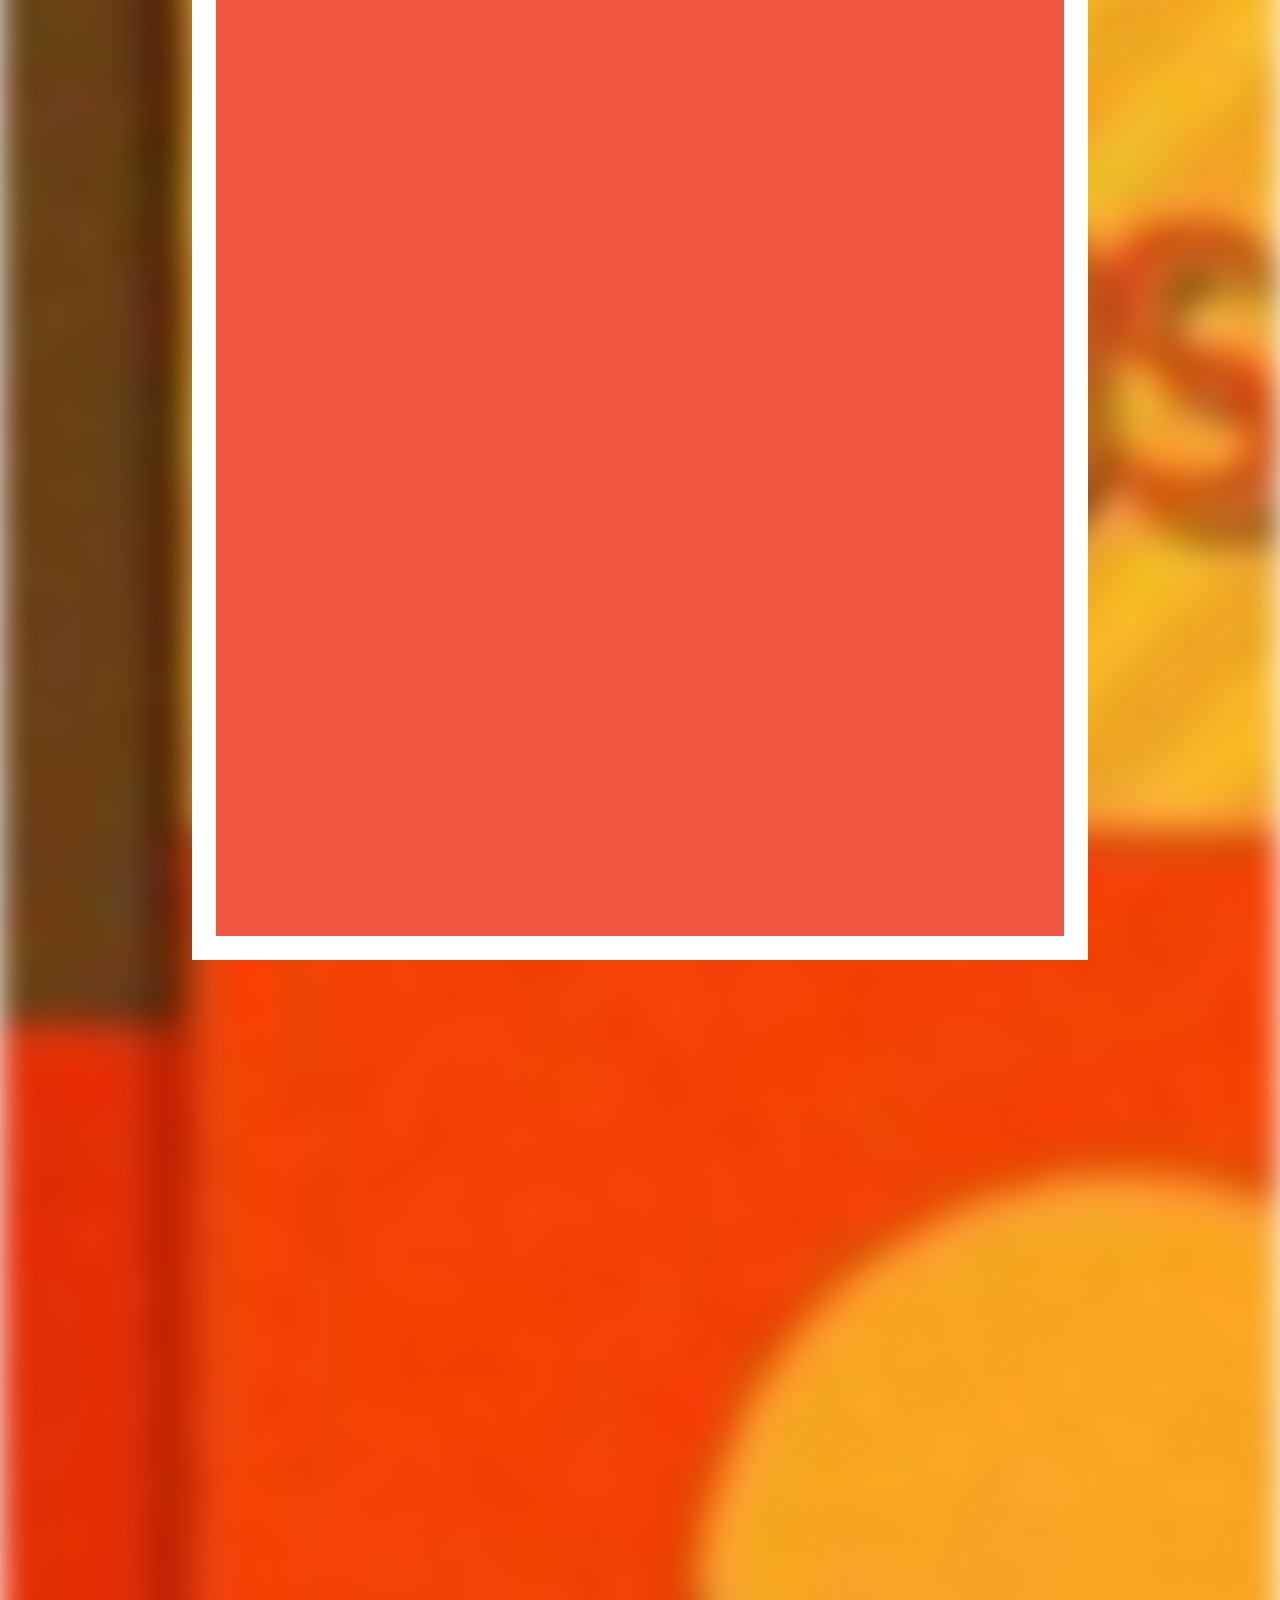
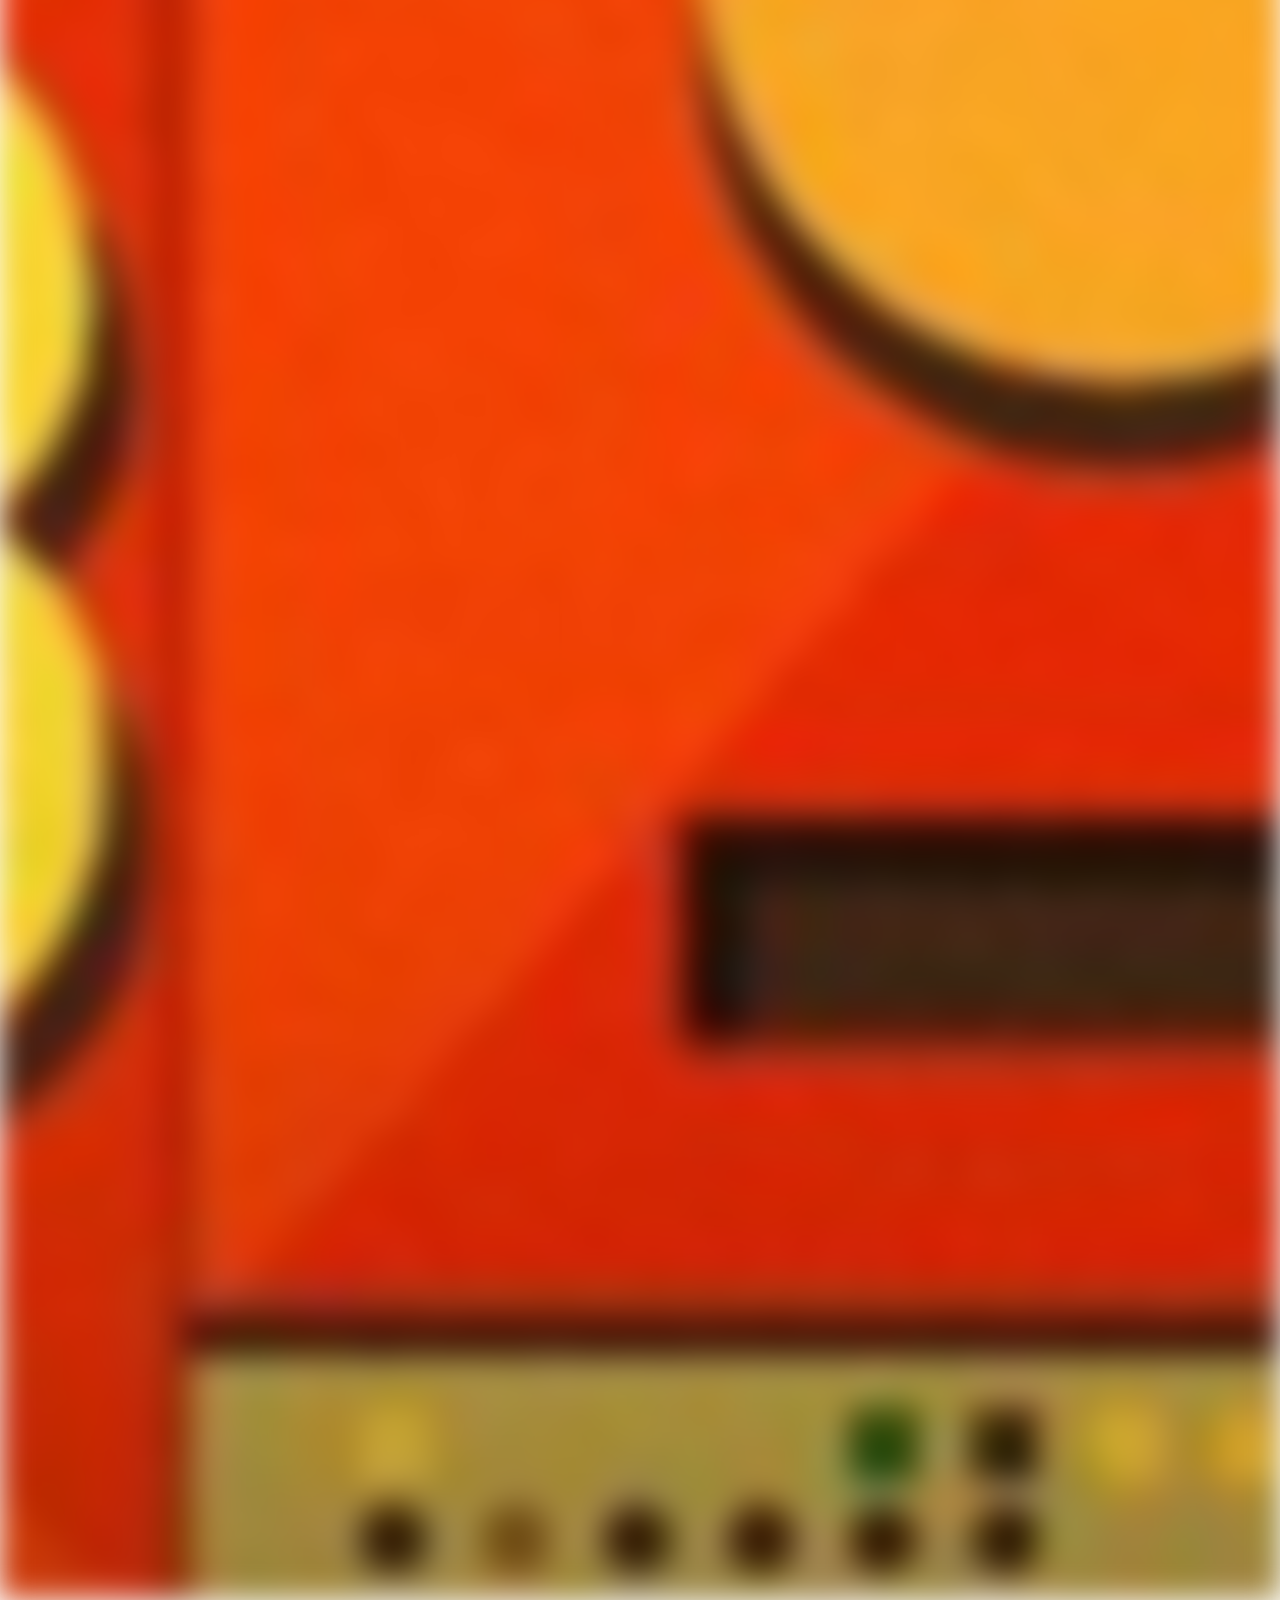
==== commit fb784b7d: "Almost done" ====
--- a/Index.html
+++ b/Index.html
@@ -18,46 +18,51 @@
       <div class="Div__main">
         <header>
           <nav>
-            <button class="Buttom__CV--header">Download CV</button>
-            <ul class="Nav__menu">
-            <div>            
-              <li>About me</li>
-              <li>Skills</li>
-              <li>Contact</li></div>
-            </ul>
-          <div>           
-             <ul class="Nav__social">
-              <li><i class="fa-brands fa-github"></i></li>
-              <li><i class="fa-brands fa-linkedin"></i></li>
-              <li><i class="fa-solid fa-envelope"></i></li>
+            <div class="Div__nav">
+              <div class="Div__button--header">
+<a class="Buttom__CV--header " href="https://drive.google.com/uc?id=1UzXC0g0OkZp0jQadBHQ1kFhGuSumoL9k&export=download" download>Download CV</a>
+
+              </div>
+                  <div class="Nav__menu">
+                    <ul>
+                      <li><a href="#education">Education</a></li>
+                      <li><a href="#skills">Skills</a></li>
+                      <li><a href="#contact">Contact</a></li>
+                    </ul>
+                  </div>
+          <div class="Nav__social">           
+             <ul>
+              <li><a href="https://github.com/Tuti-25"><i class="fa-brands fa-github"></i></a></li>
+              <li><a href="https://linkedin.com/in/tuti-25-kenneth-gonzalez" ><i class="fa-brands fa-linkedin"></i></a></li>
+              <li><a href="mailto:tutidecalle076@gmail.com"><i class="fa-solid fa-envelope"></i></a></li>
             </ul>
           </div>
+        </div>
           </nav>
         </header>
-        <section class="Section__aboutme">
+        <section id="aboutme" class="Section__aboutme">
           <div class="Div__Section__aboutme">
             <div class="Div__aboutme--info">
-              <h5>Future Full-Stack</h5>
+              <h5>Future Full-Stack <br> Developer</h5>
               <h1>Kenneth <br />Gonzalez Matamoros</h1>
               <div class="Div__aboutme--text">
                 <div>
                   <p>
-                    Almoust graduated and <br />
-                    learning as much as i can
+                   Almost graduated and <br> learning as much as I can
                   </p>
                 </div>
                 <div><i class="fa-solid fa-trophy"></i></div>
               </div>
-              <button class="Buttom__CV">CV</button>
+              <a class="Buttom__CV" href="https://drive.google.com/uc?id=1UzXC0g0OkZp0jQadBHQ1kFhGuSumoL9k&export=download" download> Download CV</a>
             </div>
             <div class="img__aboutme"></div>
           </div>
         </section>
-        <section class="Section__education">
+        <section id="education" class="Section__education">
           <div class="Div__education">
             <div class="Div__education--info">
               <h3>Education</h3>
-              <p class="Bachelor">Bachelors degrees</p>
+              <p class="Bachelor">Bachelor's degree</p>
               <div class="img__education"></div>
               <h4>Bachelor's in Computer Engineering</h4>
               <p class="universidad">
@@ -72,7 +77,7 @@
                     <p class="oracle">Oracle</p>
                   </div>
                   <div class="i_link">
-                    <i class="fa-solid fa-link"></i>
+                  <a href="https://catalog-education.oracle.com/ords/certview/sharebadge?id=F7015E40C635E07F9DB88A0F0E75829FE606BCFBF85885D137C36A45A31FBBD1"><i class="fa-solid fa-link"></i></a>
                   </div>
                 </div>
                 <div class="img_certification--oracle"></div>
@@ -82,7 +87,7 @@
                 </h4>
                 <div class="div__buttom--oracle">
                   <div></div>
-                  <button class="button__oracle">CERTIFICATION</button>
+                  <a href="https://catalog-education.oracle.com/ords/certview/sharebadge?id=F7015E40C635E07F9DB88A0F0E75829FE606BCFBF85885D137C36A45A31FBBD1"><button class="button__oracle">CERTIFICATION</button></a>
                   <div></div>
                 </div>
               </div>
@@ -93,14 +98,14 @@
                   <p class="certiprof">Certiprof</p>
                 </div>
                 <div class="i_link1">
-                  <i class="fa-solid fa-link"></i>
+                  <a href="https://www.linkedin.com/in/tuti-25-kenneth-gonzalez/details/certifications/1734161755580/single-media-viewer/?profileId=ACoAAECTR0sBSMK7zBGLPdyoMI3crNQO2iTULIY"><i class="fa-solid fa-link"></i></a>
                 </div>
               </div>
               <div class="img_certification--certiprof"></div>
               <h4>Scrum Foundation Professional Certificate (SFPC) English.</h4>
               <div class="div__buttom--certiprof">
                 <div></div>
-                <button class="button__certiprof">CERTIFICATION</button>
+                <a href="https://www.linkedin.com/in/tuti-25-kenneth-gonzalez/details/certifications/1734161755580/single-media-viewer/?profileId=ACoAAECTR0sBSMK7zBGLPdyoMI3crNQO2iTULIY"><button class="button__certiprof">CERTIFICATION</button></a>
                 <div></div>
               </div>
             </div>
@@ -111,7 +116,7 @@
                   <p class="certiprof">Certiprof</p>
                 </div>
                 <div class="i_link2">
-                  <i class="fa-solid fa-link"></i>
+                  <a href="https://www.linkedin.com/in/tuti-25-kenneth-gonzalez/details/certifications/1734161519729/single-media-viewer/?profileId=ACoAAECTR0sBSMK7zBGLPdyoMI3crNQO2iTULIY"><i class="fa-solid fa-link"></i></a>
                 </div>
               </div>
               <div class="img_certification--certiprof2"></div>
@@ -121,19 +126,20 @@
               </h4>
               <div class="div__buttom--certiprof2">
                 <div></div>
-                <button class="button__certiprof2">CERTIFICATION</button>
+                <a href="https://www.linkedin.com/in/tuti-25-kenneth-gonzalez/details/certifications/1734161519729/single-media-viewer/?profileId=ACoAAECTR0sBSMK7zBGLPdyoMI3crNQO2iTULIY"><button class="button__certiprof2">CERTIFICATION</button>
+                </a>
                 <div></div>
               </div>
             </div>
           </div>
         </section>
-  <section class="Section__Skills"></section>
+  <section id="skills" class="Section__Skills"></section>
                     <div class="Div__skills">
                         <h2>SKILLS</h2>
                         <div class="buttons__skills">
-                            <button onclick="showDiv(0)">Programming Languages</button>
-                            <button onclick="showDiv(1)">Tools and Technologies</button>
-                            <button onclick="showDiv(2)">Methodologies and Operating Systems</button>
+                            <button onclick="showDiv(0)">Programming <br> Languages</button>
+                            <button onclick="showDiv(1)">Tools and <br> Technologies</button>
+                            <button onclick="showDiv(2)">Methodologies and <br> Operating Systems</button>
                         </div>
                         <div id="skillsCarousel" class="carousel slide" data-ride="carousel" data-interval="10000">
                             <div class="carousel-inner">
@@ -284,9 +290,19 @@
                             </div>
                         </div>
                     </div>
-                </div>
-            </section>
-        <section class="Section__Contact"></section>
+                </section>
+              <section class="Section__Contact">
+          <div class="Div__contact">
+            <div class="findme"><p>You can find <br>me here:</p></div>
+            <div class="contact__social">
+              <a href="mailto:tutidecalle076@gmail.com"> <div class="contact__mail"></div></a>
+              <a href="https://github.com/Tuti-25"><div class="contact__git"></div></a>
+              <a href="https://linkedin.com/in/tuti-25-kenneth-gonzalez" ><div class="contact__linkedin"></div></a>
+              <a href="tel+50689171551"><div class="contact__tel"></div></a>
+            </div>
+          </div>
+        </section>
+      </div>
         <footer></footer>
       </div>
     </div>
--- a/Styles,.css
+++ b/Styles,.css
@@ -7,10 +7,12 @@
 .Back__ground {
   position: relative;
   width: 100%;
-  height: 500em;
+  height: 600em;
   overflow: hidden;
   display: flex;
+  flex-direction: row;
   justify-content: center;
+  align-items: start;
 }
 
 .Back__ground::before {
@@ -33,15 +35,18 @@
   width: 70%;
   margin: 10em 0 10em 0;
   border: 1.5em solid #ffffff;
+  position: relative;
+  height: 450em;
 }
 
 /* NAV */
 
-Nav {
+.Div__nav {
   display: grid;
-  grid-template-rows: 1.5fr 1fr 1fr;
+  grid-template-columns: 1fr 1.5fr 1fr;
   justify-content: center;
   align-items: center;
+  text-align: center;
   margin: 2em;
   border: #e84931 solid 5px;
   border-radius: 10px;
@@ -59,43 +64,75 @@
 
 .Nav__menu {
   display: flex;
-  justify-content: right;
+  justify-content: center;
 }
 .Nav__menu li {
-  margin-left: 1em;
+  margin-right: 1em;
   font-size: 1.3em;
   font-weight: 700;
 }
+.Nav__menu ul {
+  margin: 0;
+}
 
 /* NAV SOCIAL */
 
 .Nav__social {
   display: flex;
-  justify-content: right;
+  justify-content: center;
+  align-items: center;
 }
 
 .Nav__social li {
   margin-right: 1em;
-  font-size: 1.5em;
-  color: #ffffff;
-}
-
+  font-size: 2.5em;
+  color: #ffffff;
+  transition: transform 0.5s ease-in-out;
+}
+.Nav__social ul {
+  margin: 0;
+}
+
+.Nav__social a,
+.Nav__menu a {
+  color: inherit;
+  text-decoration: none;
+}
+
+.Nav__social a:hover,
+.Nav__menu a:hover {
+  color: #ffffff;
+  text-decoration: none;
+}
+
+/* HOVER NAV SOCIAL--------------------- */
 .Nav__social li:hover {
-  margin-right: 1em;
-  font-size: 1.5em;
-  border-radius: 50%;
-  border: solid #fada28 3px;
-  padding: 12px;
-  transition: 0.1s;
-  padding: 10px;
+  transform: scale(1.5);
+  transition: 0.5s;
 }
 
 /* BUTTON NAV */
+
+.Div__button--header {
+  background-color: #ffffff;
+  padding: 3em;
+  border-radius: 10px;
+  font-weight: 900;
+}
 .Buttom__CV--header {
-  height: 100%;
   border-top-left-radius: 10px;
   border-bottom-left-radius: 10px;
   border: none;
+  height: 5em;
+  width: 15em;
+  font-size: 2em;
+  color: #e84a35;
+}
+.Buttom__CV--header:hover {
+  text-decoration: none;
+    color: #e84a35;
+
+  co
 }
 
 /* ABOUT ME */
@@ -104,18 +141,26 @@
   margin-top: 10em;
   display: grid;
   grid-template-columns: 1fr 1fr;
-}
-
+  grid-template-rows: 40em 40em;
+}
+
+.Div__Section__aboutme > :nth-child(2) {
+  height: 120em;
+  padding: 10em 10em 25em 10em; /* Establece la altura de la segunda columna */
+}
 .img__aboutme {
   background-image: url("/Imagenes/BackBob.jpg");
   background-size: cover;
   background-position: center;
   background-repeat: no-repeat;
   height: 100%;
-  width: 100%;
+  width: 60%;
   padding: 10em 10em 25em 10em;
-  box-shadow: #111111 0px 0px 10px;
-  border-radius: 10px;
+  box-shadow: #111111 0px 0px 50px;
+  border-radius: 10px;
+  position: absolute;
+  right: 60%;
+  transform: translateX(120%);
 }
 
 /* ABOUME INFO */
@@ -123,14 +168,15 @@
   display: flex;
   flex-direction: column;
   align-items: flex-end;
-  margin-right: 2em;
+  margin-right: 3em;
 }
 
 .Div__aboutme--info h5 {
   color: #f7d22a;
   letter-spacing: 0.5em;
   font-size: 1.5em;
-  margin-top: 10em;
+  margin-top: 25em;
+  font-weight: 700;
 }
 
 .Div__aboutme--info h1 {
@@ -139,6 +185,8 @@
   text-align: right;
   direction: rtl;
   margin-top: 0;
+  font-weight: 900;
+  margin: 0.5em 0 0.5em 0;
 }
 .Div__aboutme--text {
   display: grid;
@@ -162,6 +210,8 @@
   text-align: right;
   direction: rtl;
   letter-spacing: 0.1em;
+  font-weight: 700;
+  margin-right: 1em;
 }
 
 /* ABOUTME BUTTOM */
@@ -170,7 +220,22 @@
   margin-top: 4em;
   height: 6em;
   width: 40%;
-}
+  background-color: #ffffff;
+  border-radius: 6px;
+  padding: 1em;
+  text-decoration: none;
+  font-weight: 900;
+  color: #e84a35;
+  text-align: center;
+  font-size: 1.5em;
+}
+
+.Buttom__CV:hover {
+  color: #e84a35;
+  text-decoration: none;
+}
+
+/*
 
 /* EDUCATION SECTION  -------------------*/
 .Div__education {
@@ -194,9 +259,10 @@
 
 .universidad {
   margin: 0%;
-  margin: 2em 0 0 5em;
-  color: #ffffff;
-  font-size: 0.8em;
+  margin: 2em 0 0 3.8em;
+  color: #ffffff;
+  font-size: 1em;
+  font-weight: 600;
 }
 
 /* CERTIFICATIONES CERTIPROF 1 -----------------*/
@@ -258,7 +324,10 @@
   justify-content: end;
   margin: 0.5em 1em 0 0;
   transition: transform 0.5s ease-in-out;
-}
+  text-decoration: none;
+
+}
+
 
 .i_link1 i,
 .i_link2 i,
@@ -266,6 +335,7 @@
   border: rgba(221, 221, 221, 0.3) solid 3px;
   border-radius: 10px;
   padding: 0.2em;
+  color: #ffffff;
 }
 
 .button__certiprof,
@@ -347,6 +417,8 @@
 .i_link i:hover {
   background-color: rgba(221, 221, 221, 0.3);
   transition: 0.5s;
+  text-decoration: none;
+  color: #ffffff;
 }
 .button__certiprof:hover,
 .button__certiprof2:hover,
@@ -382,11 +454,12 @@
   transition: transform 1s ease-in-out;
 }
 .buttons__skills button {
-  height: 4em;
+  height: 6em;
+  width: 14em;
   font-size: 1em;
   border-radius: 10px;
   text-transform: uppercase;
-  font-weight: 700;
+  font-weight: 900;
   background-color: #e84a35;
   color: #ffffff;
   border: none;
@@ -512,7 +585,6 @@
 }
 .img__scrum {
   background-image: url("Imagenes/scrum.png");
-  background-color: #ffffff;
 }
 /* CAROUSEL */
 .img__jira {
@@ -553,7 +625,72 @@
   color: #e3573b;
 }
 
-/* ...existing code... */
+/* DIV__CONTACT */
+
+.Div__contact {
+  background-color: #e84a35;
+  height: 12em;
+  width: 80%;
+  margin-top: 10em;
+  display: grid;
+  grid-template-columns: 20em 1fr;
+  margin: auto;
+  margin-top: 10em;
+  border-radius: 10px;
+}
+.findme {
+  color: #ffffff;
+  font-weight: 900;
+  display: flex;
+  align-items: center;
+  justify-content: center;
+  font-size: 2em;
+  margin-left: 3em;
+}
+
+.contact__social {
+  display: flex;
+  flex-direction: row;
+  gap: 6em;
+  align-items: center;
+  margin-left: 4em;
+}
+.contact__mail,
+.contact__git,
+.contact__linkedin,
+.contact__tel {
+  width: 80px;
+  height: 80px;
+  background-size: cover;
+  background-position: center;
+  border-radius: 10px;
+  padding: 1.5em;
+  margin-left: 2em;
+  border: #ffffff solid 6px;
+  transition: transform 0.7s ease-in-out;
+}
+.contact__mail {
+  background-image: url("/Imagenes/gmail.png");
+}
+.contact__git {
+  background-image: url("/Imagenes/github-sign.png");
+}
+.contact__linkedin {
+  background-image: url("/Imagenes/linkedin5.png");
+}
+.contact__tel {
+  background-image: url("/Imagenes/mobile.png");
+}
+
+/* CONTACT HOVER---------------- */
+.contact__social a:hover,
+.contact__mail:hover,
+.contact__git:hover,
+.contact__linkedin:hover,
+.contact__tel:hover {
+  transform: scale(1.2);
+  transition: 0.5s;
+}
 
 /* CAROUSEL---------------- */
 .carousel-inner {
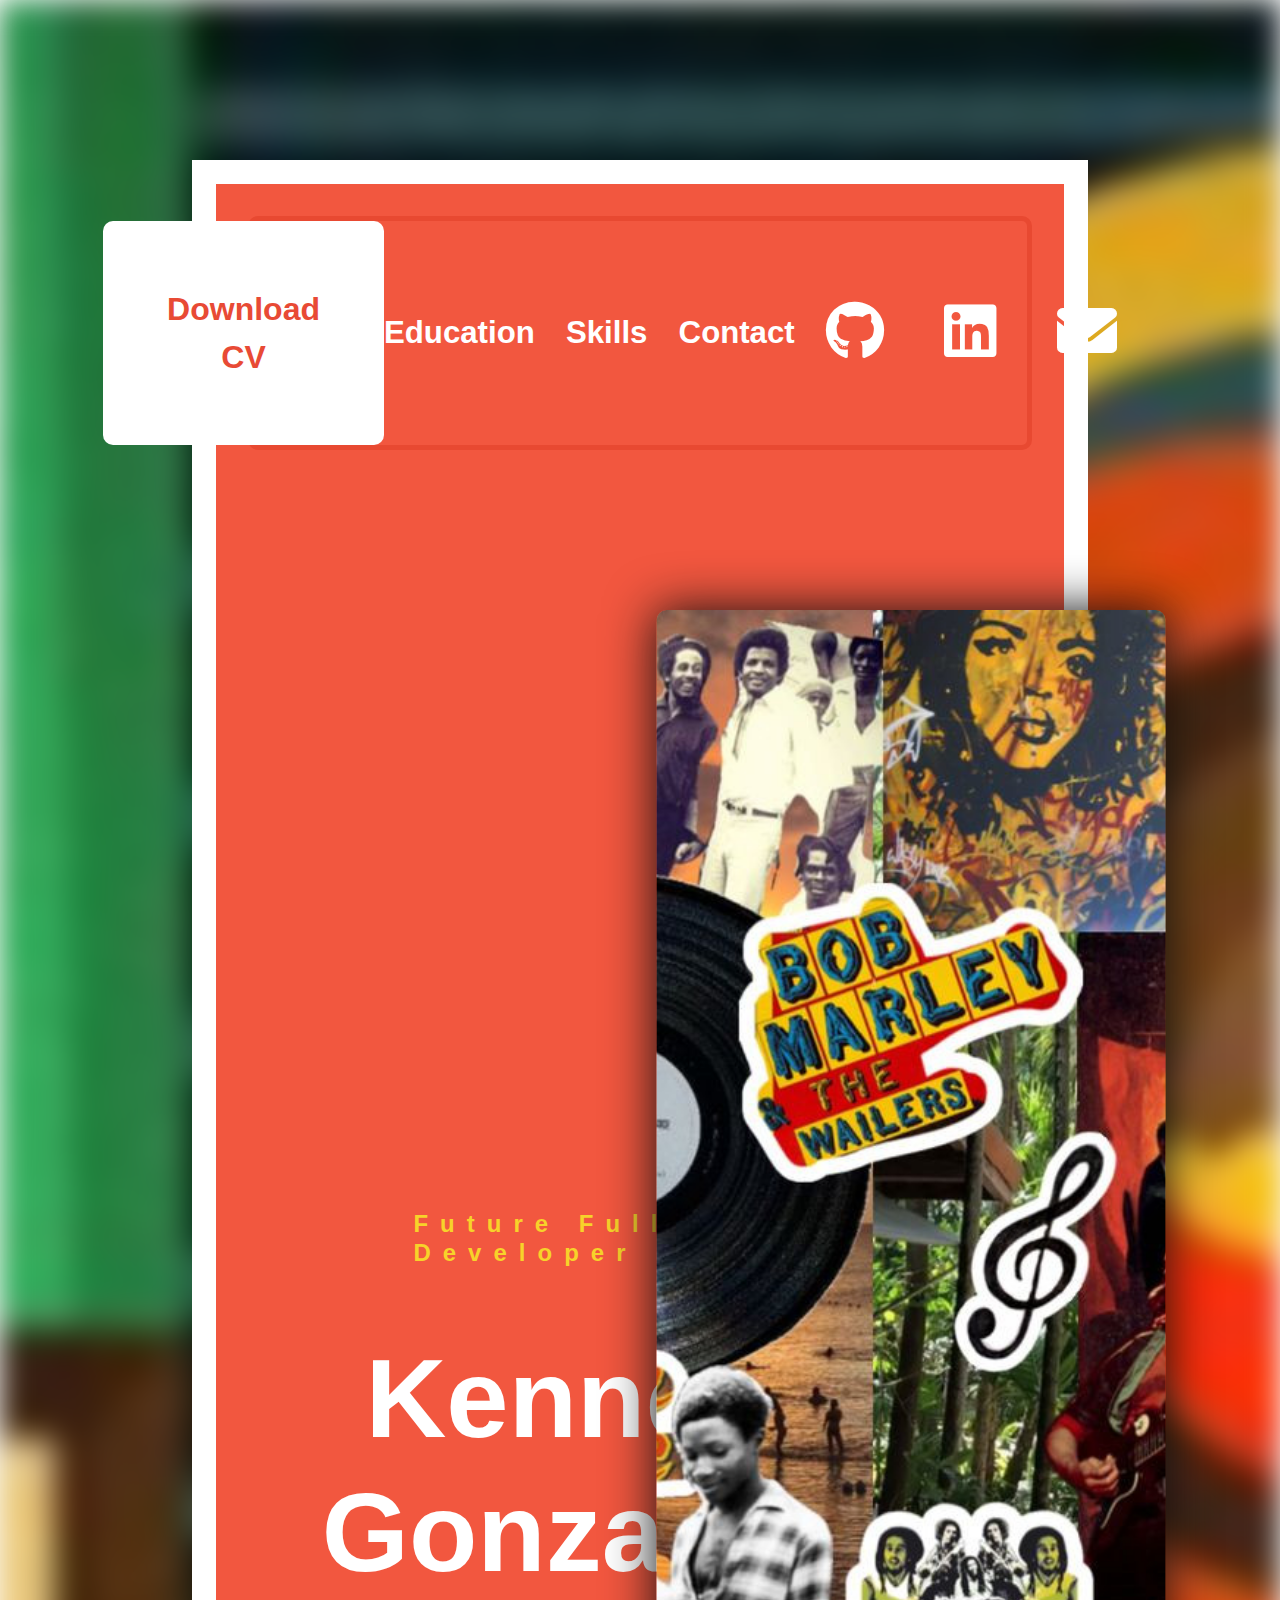
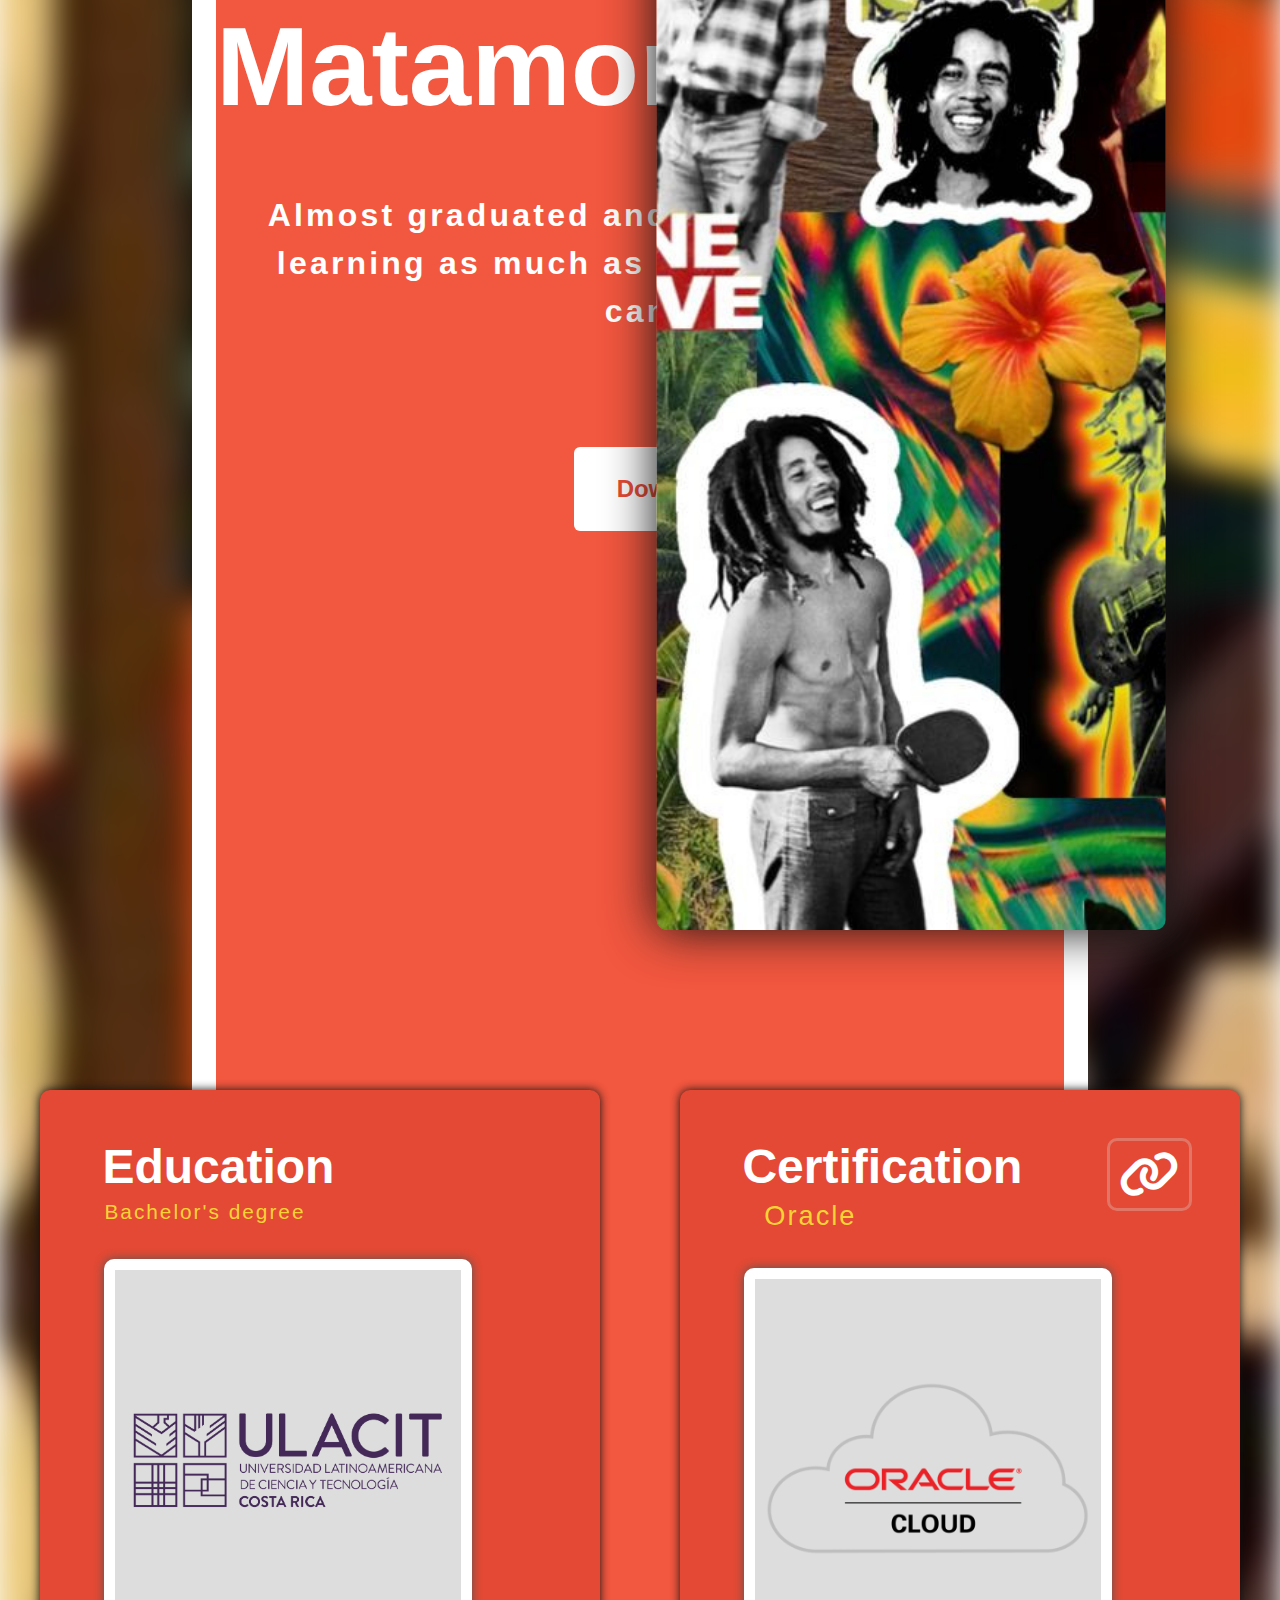
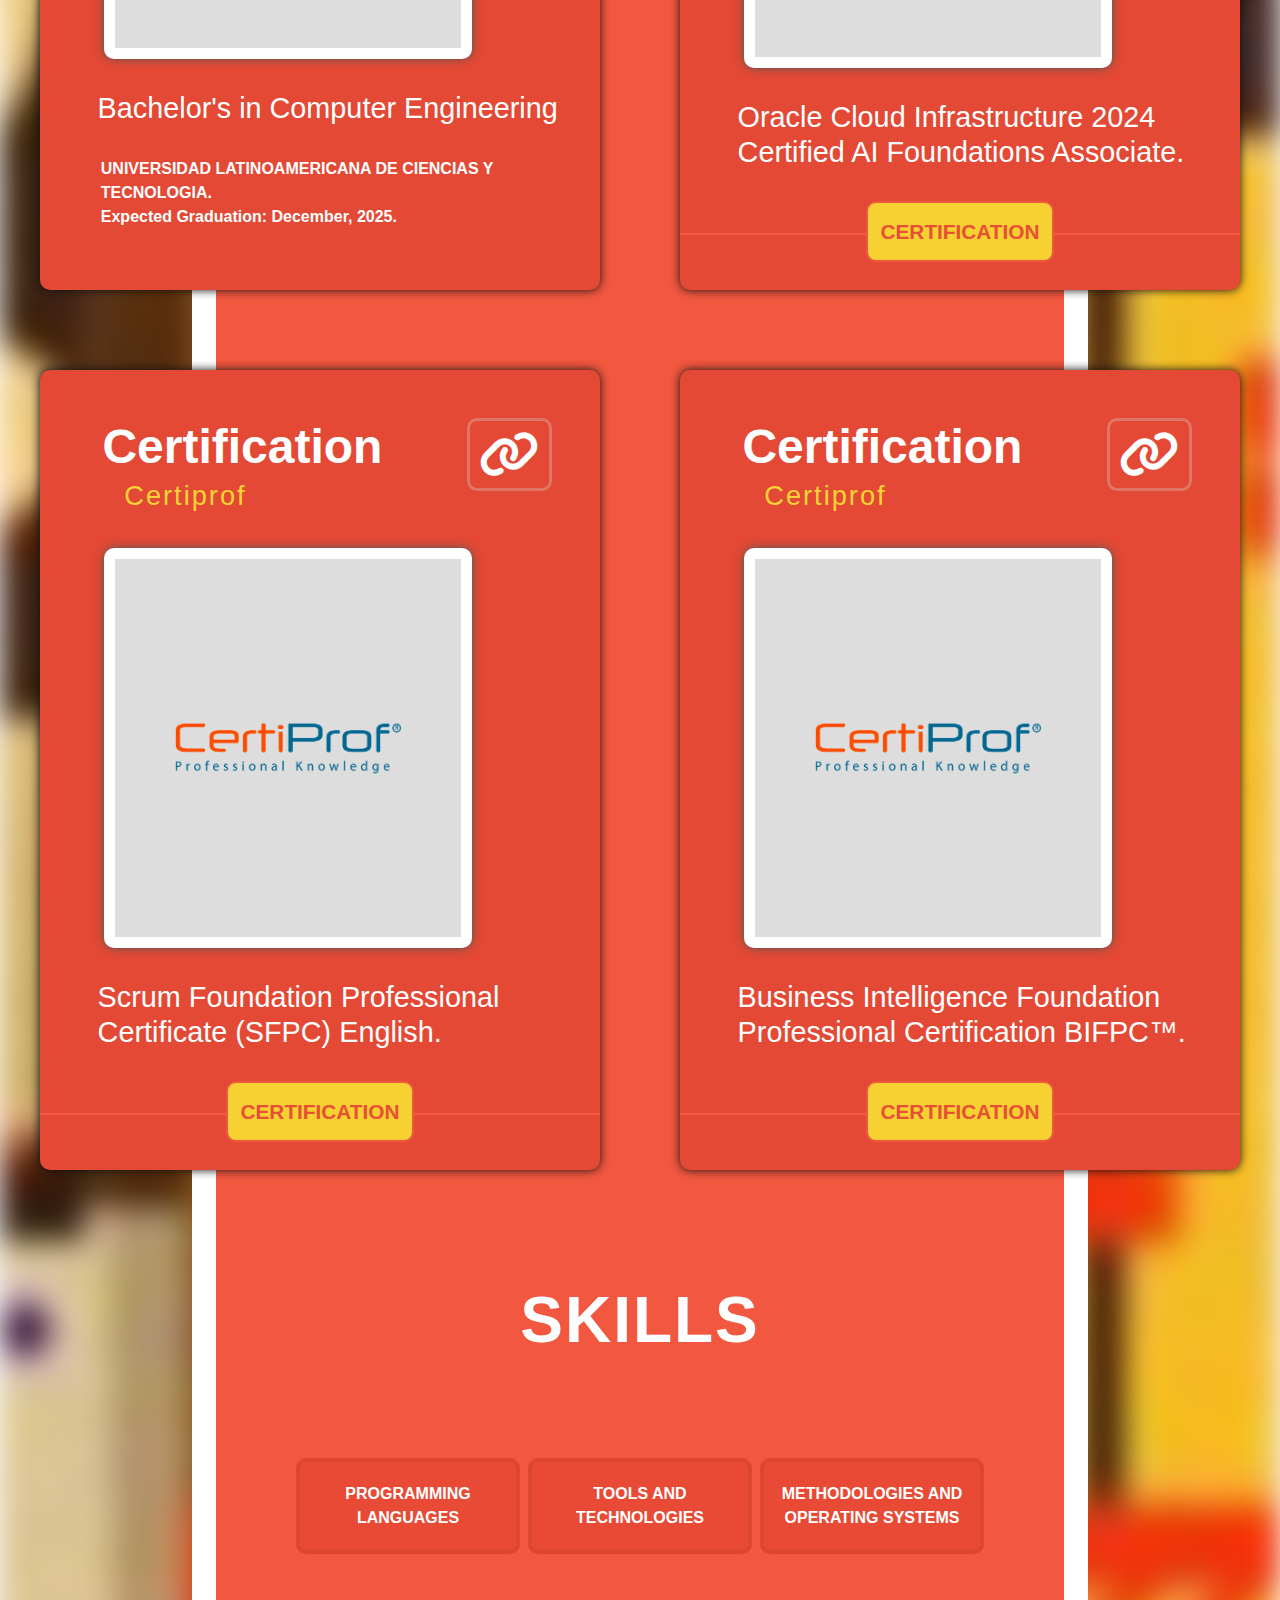
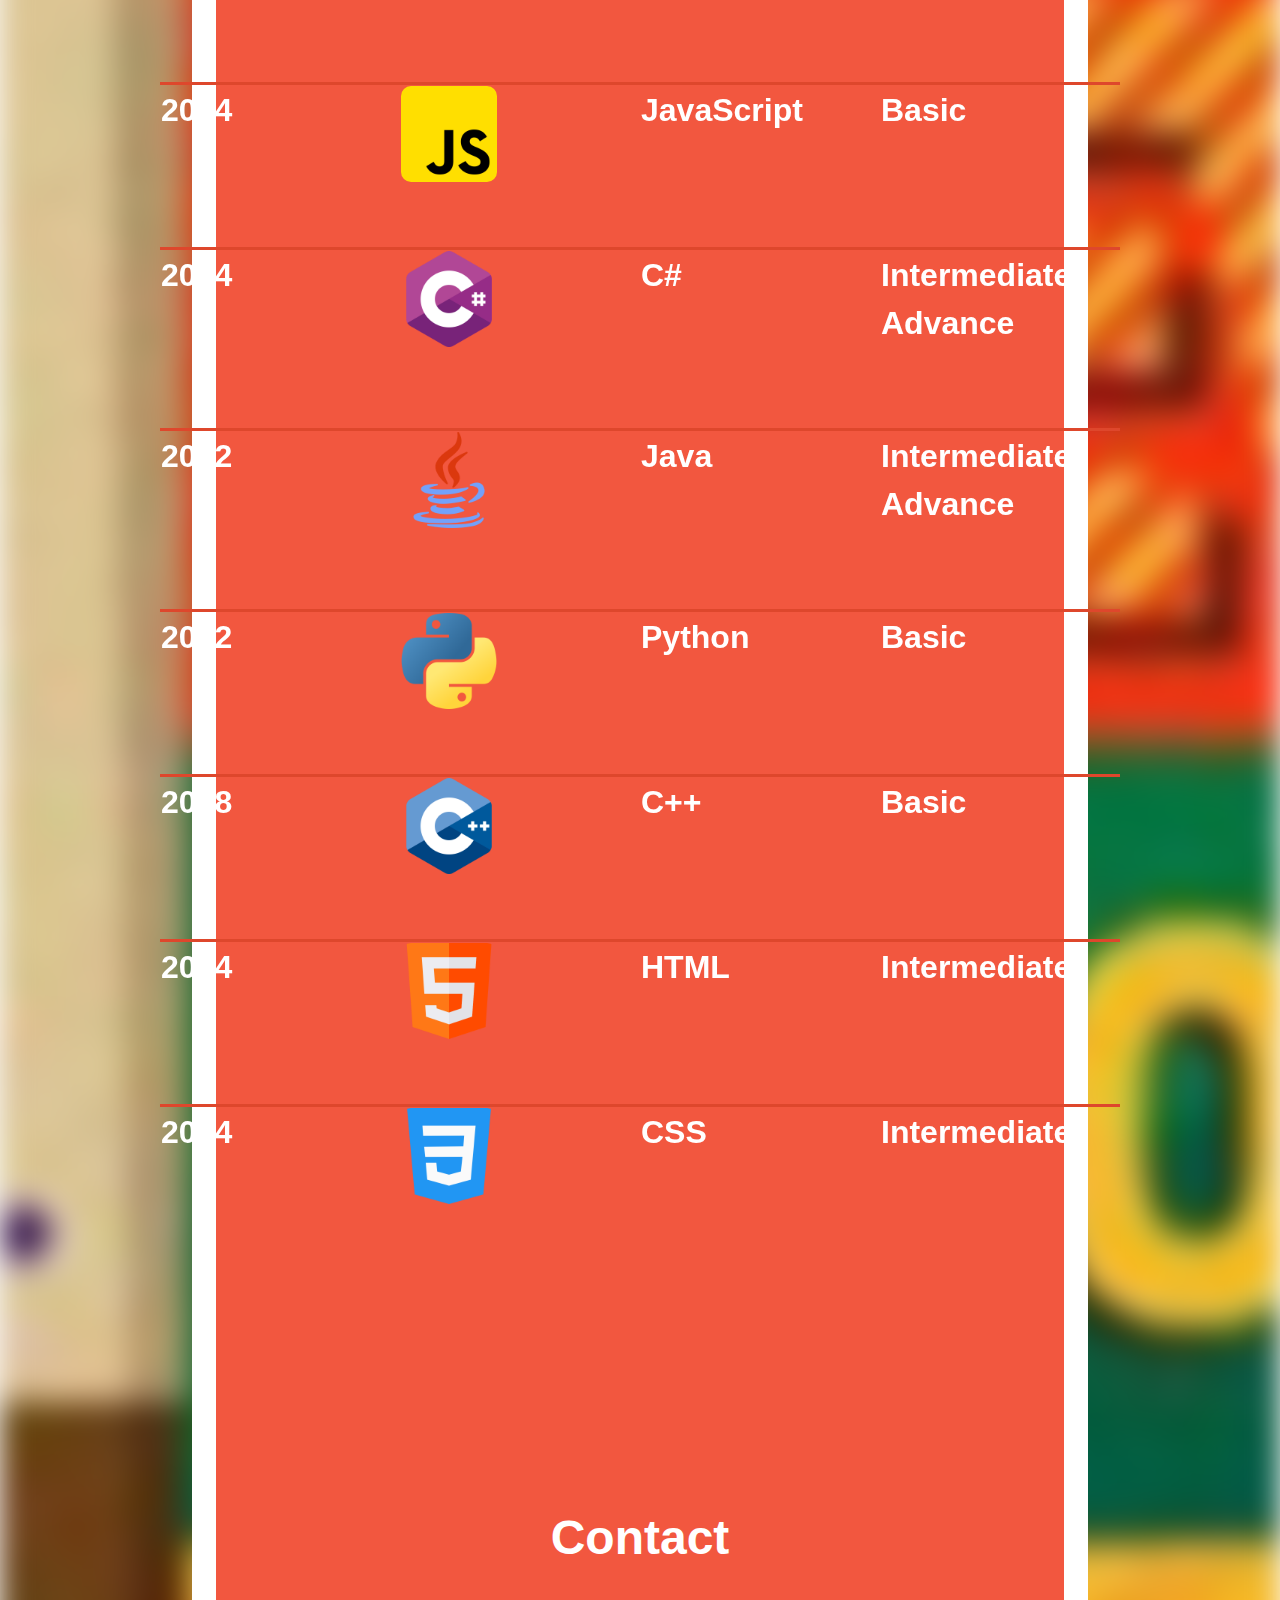
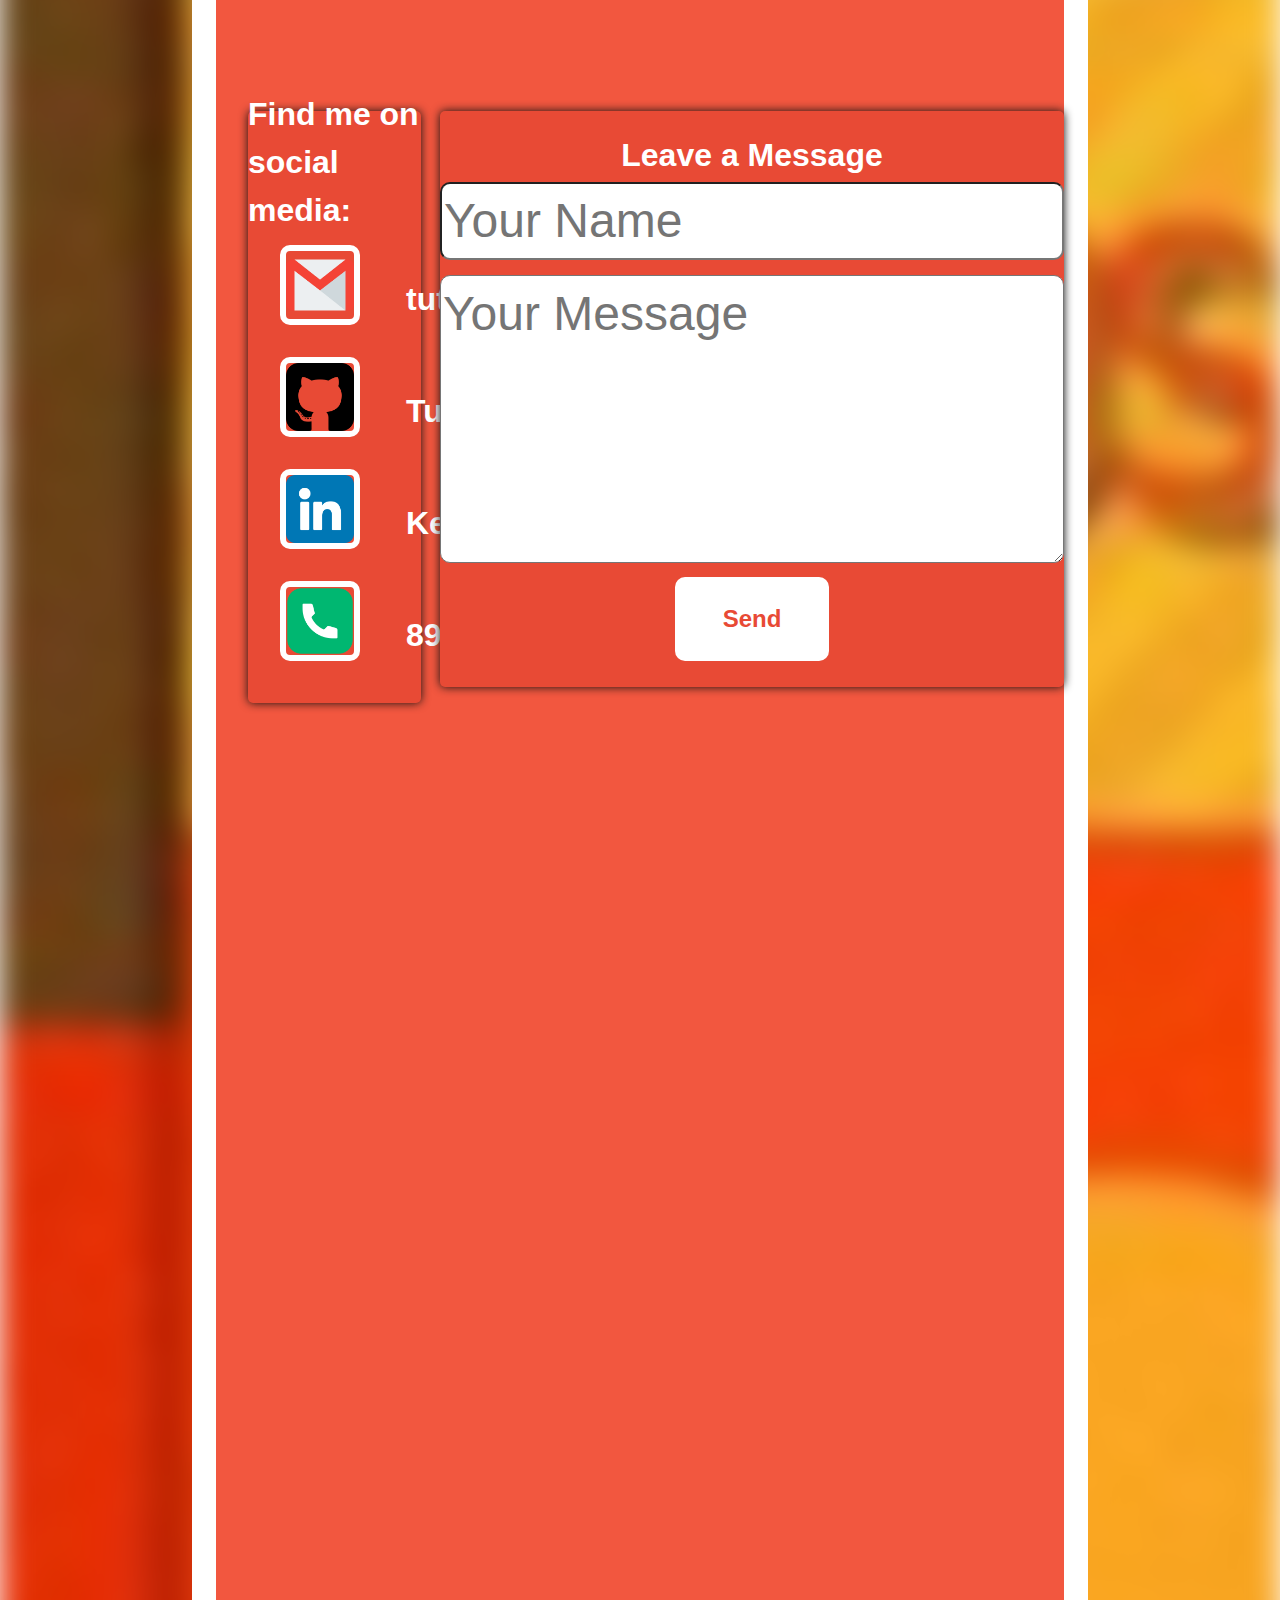
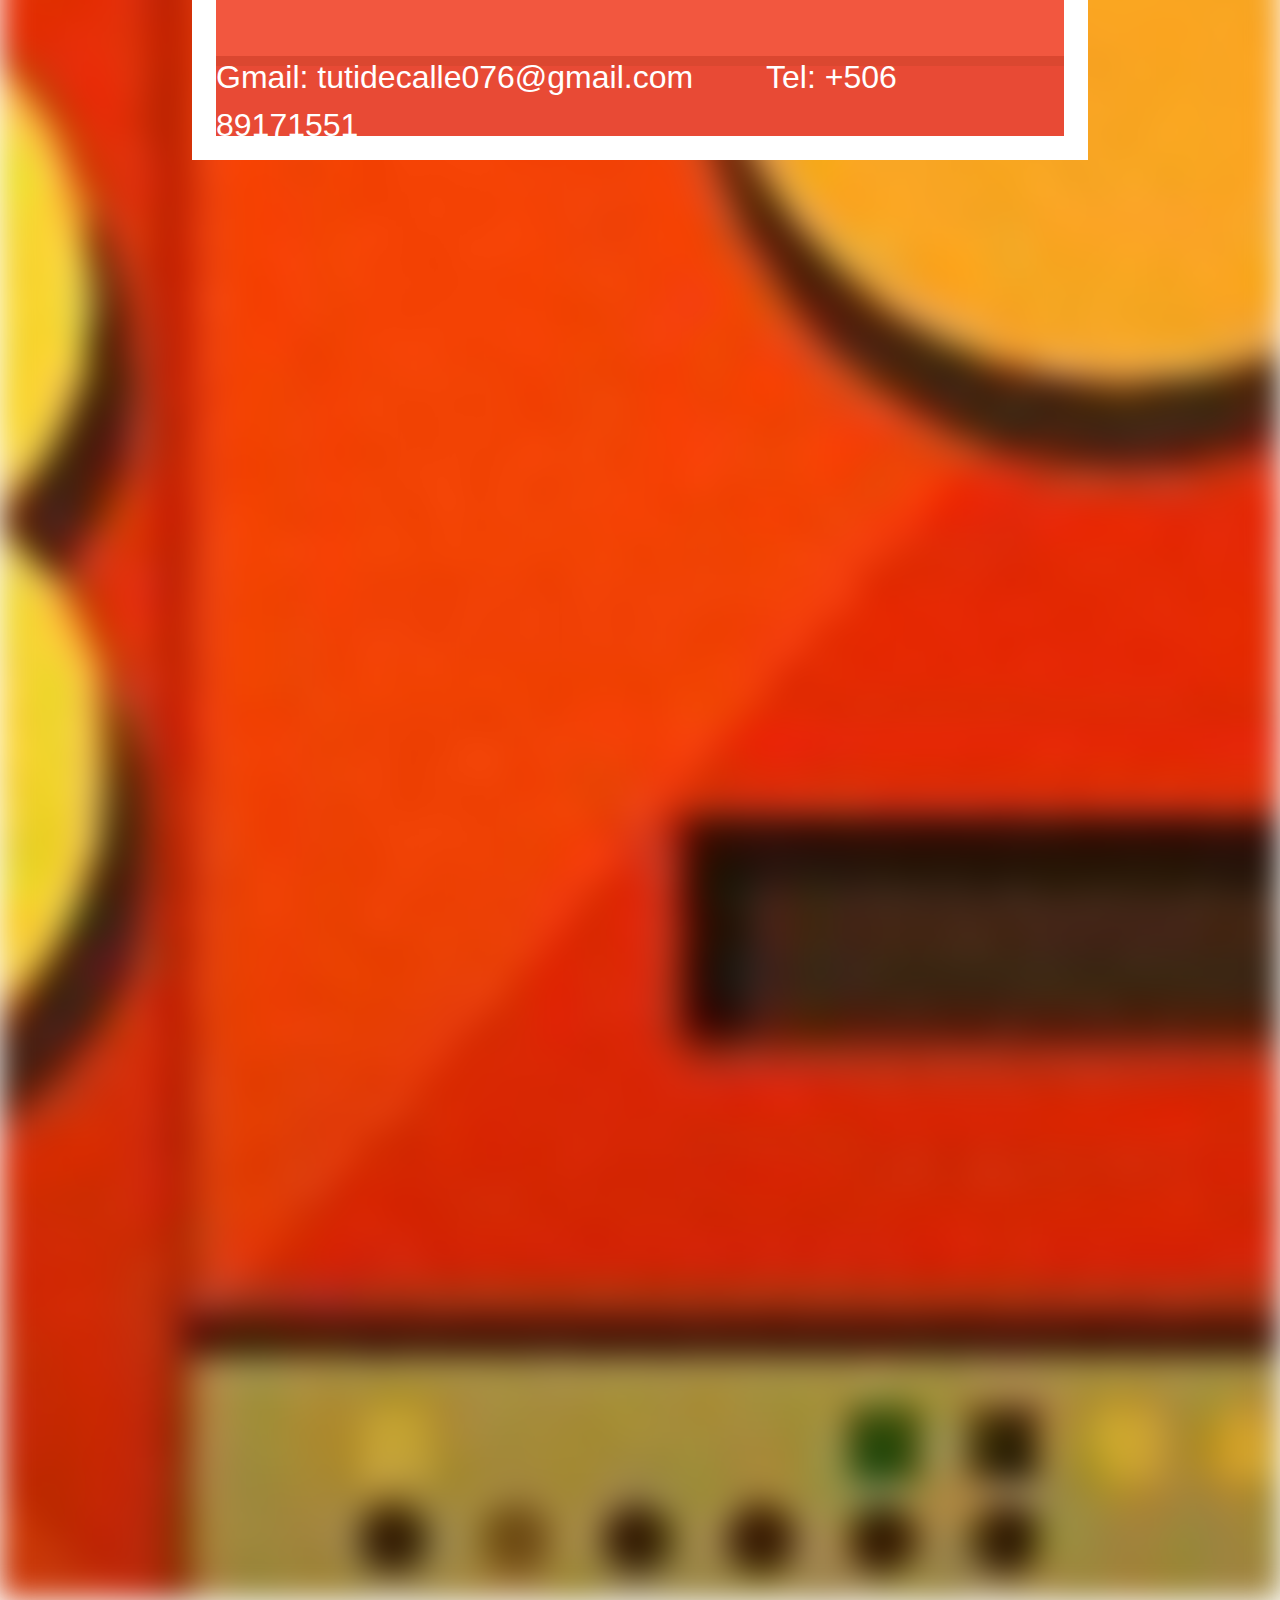
==== commit 4054e6f5: "Contact section" ====
--- a/Index.html
+++ b/Index.html
@@ -19,15 +19,12 @@
         <header>
           <nav>
             <div class="Div__nav">
-              <div class="Div__button--header">
 <a class="Buttom__CV--header " href="https://drive.google.com/uc?id=1UzXC0g0OkZp0jQadBHQ1kFhGuSumoL9k&export=download" download>Download CV</a>
-
-              </div>
                   <div class="Nav__menu">
                     <ul>
                       <li><a href="#education">Education</a></li>
                       <li><a href="#skills">Skills</a></li>
-                      <li><a href="#contact">Contact</a></li>
+                      <li><a href="#Section__Contact">Contact</a></li>
                     </ul>
                   </div>
           <div class="Nav__social">           
@@ -291,24 +288,44 @@
                         </div>
                     </div>
                 </section>
-              <section class="Section__Contact">
-          <div class="Div__contact">
-            <div class="findme"><p>You can find <br>me here:</p></div>
-            <div class="contact__social">
-              <a href="mailto:tutidecalle076@gmail.com"> <div class="contact__mail"></div></a>
-              <a href="https://github.com/Tuti-25"><div class="contact__git"></div></a>
-              <a href="https://linkedin.com/in/tuti-25-kenneth-gonzalez" ><div class="contact__linkedin"></div></a>
-              <a href="tel+50689171551"><div class="contact__tel"></div></a>
-            </div>
-          </div>
-        </section>
-      </div>
-        <footer></footer>
-      </div>
+              <section id="Section__Contact">
+              <h3>Contact</h3>
+<div class="Div__main--contact">
+  <div class="Div__contact">
+    <div class="findme">
+      <p>Find me on social media:</p>
     </div>
-      <script src="https://code.jquery.com/jquery-3.5.1.slim.min.js"></script>
-    <script src="https://cdn.jsdelivr.net/npm/@popperjs/core@2.5.4/dist/umd/popper.min.js"></script>
-    <script src="https://stackpath.bootstrapcdn.com/bootstrap/4.5.2/js/bootstrap.min.js"></script>
+    <div class="contact__social">
+      <a href="mailto:tutidecalle076@gmail.com"> <div class="contact__mail"> <a class="mail__social" href="mailto:tutidecalle076@gmail.com">tutidecalle076@gmail.com</a></div> </a>
+      <a href="https://github.com/Tuti-25"> <div class="contact__git"><a class="git__social" href="https://github.com/Tuti-25">Tuti</a></div></a>
+      <a href="https://linkedin.com/in/tuti-25-kenneth-gonzalez"> <div class="contact__linkedin"> <a class="linkedin__social" href="https://linkedin.com/in/tuti-25-kenneth-gonzalez">Kenneth</a></div></a>
+      <a href="tel:+50689171551"> <div class="contact__tel"> <a class="tel__social" href="el:+50689171551">89171551</a></div></a>
+    </div>
+  </div>
+  <div class="Div__message">
+    <h2>Leave a Message</h2>
+    <form class="review-form">
+      <input type="text" id="reviewName" placeholder="Your Name">
+      <textarea id="reviewText" placeholder="Your Message"></textarea>
+      <button class="btn__message" type="submit">Send</button>
+    </form>
+  </div>
+</div>
+                </section>
+                  <section class="Section__footer">
+                    <div class="Div__footer">
+                      <footer>
+                        <a href="mailto:tutidecalle076@gmail.com ">Gmail: tutidecalle076@gmail.com </a>
+                        <a href="tel:+50689171551">Tel: +506 89171551</a>
+                      </footer>
+                    </div>
+                  </section>
+                </div>
+              </div>
+            </div>
+          <script src="https://code.jquery.com/jquery-3.5.1.slim.min.js"></script>
+        <script src="https://cdn.jsdelivr.net/npm/@popperjs/core@2.5.4/dist/umd/popper.min.js"></script>
+       <script src="https://stackpath.bootstrapcdn.com/bootstrap/4.5.2/js/bootstrap.min.js"></script>
         <script>
         function showDiv(index) {
             $('#skillsCarousel').carousel(index);
--- a/Styles,.css
+++ b/Styles,.css
@@ -36,7 +36,7 @@
   margin: 10em 0 10em 0;
   border: 1.5em solid #ffffff;
   position: relative;
-  height: 450em;
+  height: 500em;
 }
 
 /* NAV */
@@ -114,25 +114,21 @@
 /* BUTTON NAV */
 
 .Div__button--header {
-  background-color: #ffffff;
-  padding: 3em;
-  border-radius: 10px;
-  font-weight: 900;
 }
 .Buttom__CV--header {
   border-top-left-radius: 10px;
   border-bottom-left-radius: 10px;
   border: none;
-  height: 5em;
-  width: 15em;
   font-size: 2em;
   color: #e84a35;
+  background-color: #ffffff;
+  padding: 2em;
+  border-radius: 10px;
+  font-weight: 900;
 }
 .Buttom__CV--header:hover {
   text-decoration: none;
-    color: #e84a35;
-
-  co
+  color: #e84a35;
 }
 
 /* ABOUT ME */
@@ -325,9 +321,7 @@
   margin: 0.5em 1em 0 0;
   transition: transform 0.5s ease-in-out;
   text-decoration: none;
-
-}
-
+}
 
 .i_link1 i,
 .i_link2 i,
@@ -627,16 +621,19 @@
 
 /* DIV__CONTACT */
 
+.Div__main--contact {
+  display: grid;
+  grid-template-columns: 1fr 1fr; /* Dos columnas iguales */
+  gap: 2em; /* Espacio entre las columnas */
+}
 .Div__contact {
   background-color: #e84a35;
-  height: 12em;
-  width: 80%;
-  margin-top: 10em;
-  display: grid;
-  grid-template-columns: 20em 1fr;
-  margin: auto;
-  margin-top: 10em;
-  border-radius: 10px;
+  height: 100%;
+  width: 90%;
+  border-radius: 10px;
+  margin-left: 2em;
+  box-shadow: #111111 0px 0px 10px;
+  border-radius: 5px;
 }
 .findme {
   color: #ffffff;
@@ -644,17 +641,17 @@
   display: flex;
   align-items: center;
   justify-content: center;
+  flex-direction: row;
   font-size: 2em;
-  margin-left: 3em;
+  height: 20%;
 }
 
 .contact__social {
   display: flex;
-  flex-direction: row;
-  gap: 6em;
-  align-items: center;
-  margin-left: 4em;
-}
+  flex-direction: column;
+  gap: 1em;
+}
+
 .contact__mail,
 .contact__git,
 .contact__linkedin,
@@ -688,10 +685,118 @@
 .contact__git:hover,
 .contact__linkedin:hover,
 .contact__tel:hover {
-  transform: scale(1.2);
+  transform: scale(1.1);
   transition: 0.5s;
 }
 
+.mail__social,
+.git__social,
+.linkedin__social,
+.tel__social {
+  margin-left: 3em;
+  font-size: 2em;
+  width: 100%;
+  color: #ffffff;
+  font-weight: 900;
+  display: block;
+  align-items: center;
+}
+
+.mail__social:hover,
+.git__social:hover,
+.linkedin__social:hover,
+.tel__social:hover {
+  color: #ffffff;
+  text-decoration: none;
+}
+
+#Section__Contact h3 {
+  color: #ffffff;
+  font-size: 3em;
+  font-weight: 900;
+  margin: 0;
+  text-align: center;
+  margin-top: 5em;
+  margin-bottom: 3em;
+}
+
+/* LEAVE A MESSAGE---------------------- */
+.Div__message {
+  background-color: #e84a35;
+  height: 12em;
+  width: 100%;
+  font-size: 3em;
+  box-shadow: #111111 0px 0px 10px;
+  border-radius: 5px;
+  display: flex;
+  flex-direction: column;
+  align-items: center;
+  justify-content: center;
+}
+
+.Div__message h2 {
+  text-align: center;
+  color: #ffffff;
+  font-weight: 900;
+}
+
+.review-form {
+  display: flex;
+  flex-direction: column;
+  align-items: center;
+  justify-content: center;
+}
+
+#reviewName,
+#reviewText {
+  width: 13em;
+  margin-bottom: 0.3em;
+  background-color: #ffffff;
+  border-radius: 10px;
+  color: e84a35;
+}
+
+#reviewText {
+  height: 6em;
+}
+
+.btn__message {
+  border: none;
+  font-size: 0.5em;
+  color: #e84a35;
+  background-color: #ffffff;
+  padding: 1em 2em 1em 2em;
+  border-radius: 10px;
+  font-weight: 900;
+}
+.btn__message:hover {
+  text-decoration: none;
+  color: #e84a35;
+}
+
+/* FOOTER--------------- */
+.Div__footer {
+  background-color: #e84a35;
+  height: 5em;
+  width: 100%;
+  display: flex;
+  justify-content: center;
+  align-items: center;
+  position: absolute;
+  bottom: 0;
+  border-top: solid 10px #db4730;
+}
+
+footer a {
+  font-size: 2em;
+  color: #ffffff;
+  margin-right: 2em;
+}
+
+footer a:hover {
+  color: #ffffff;
+  text-decoration: none;
+}
 /* CAROUSEL---------------- */
 .carousel-inner {
 }
